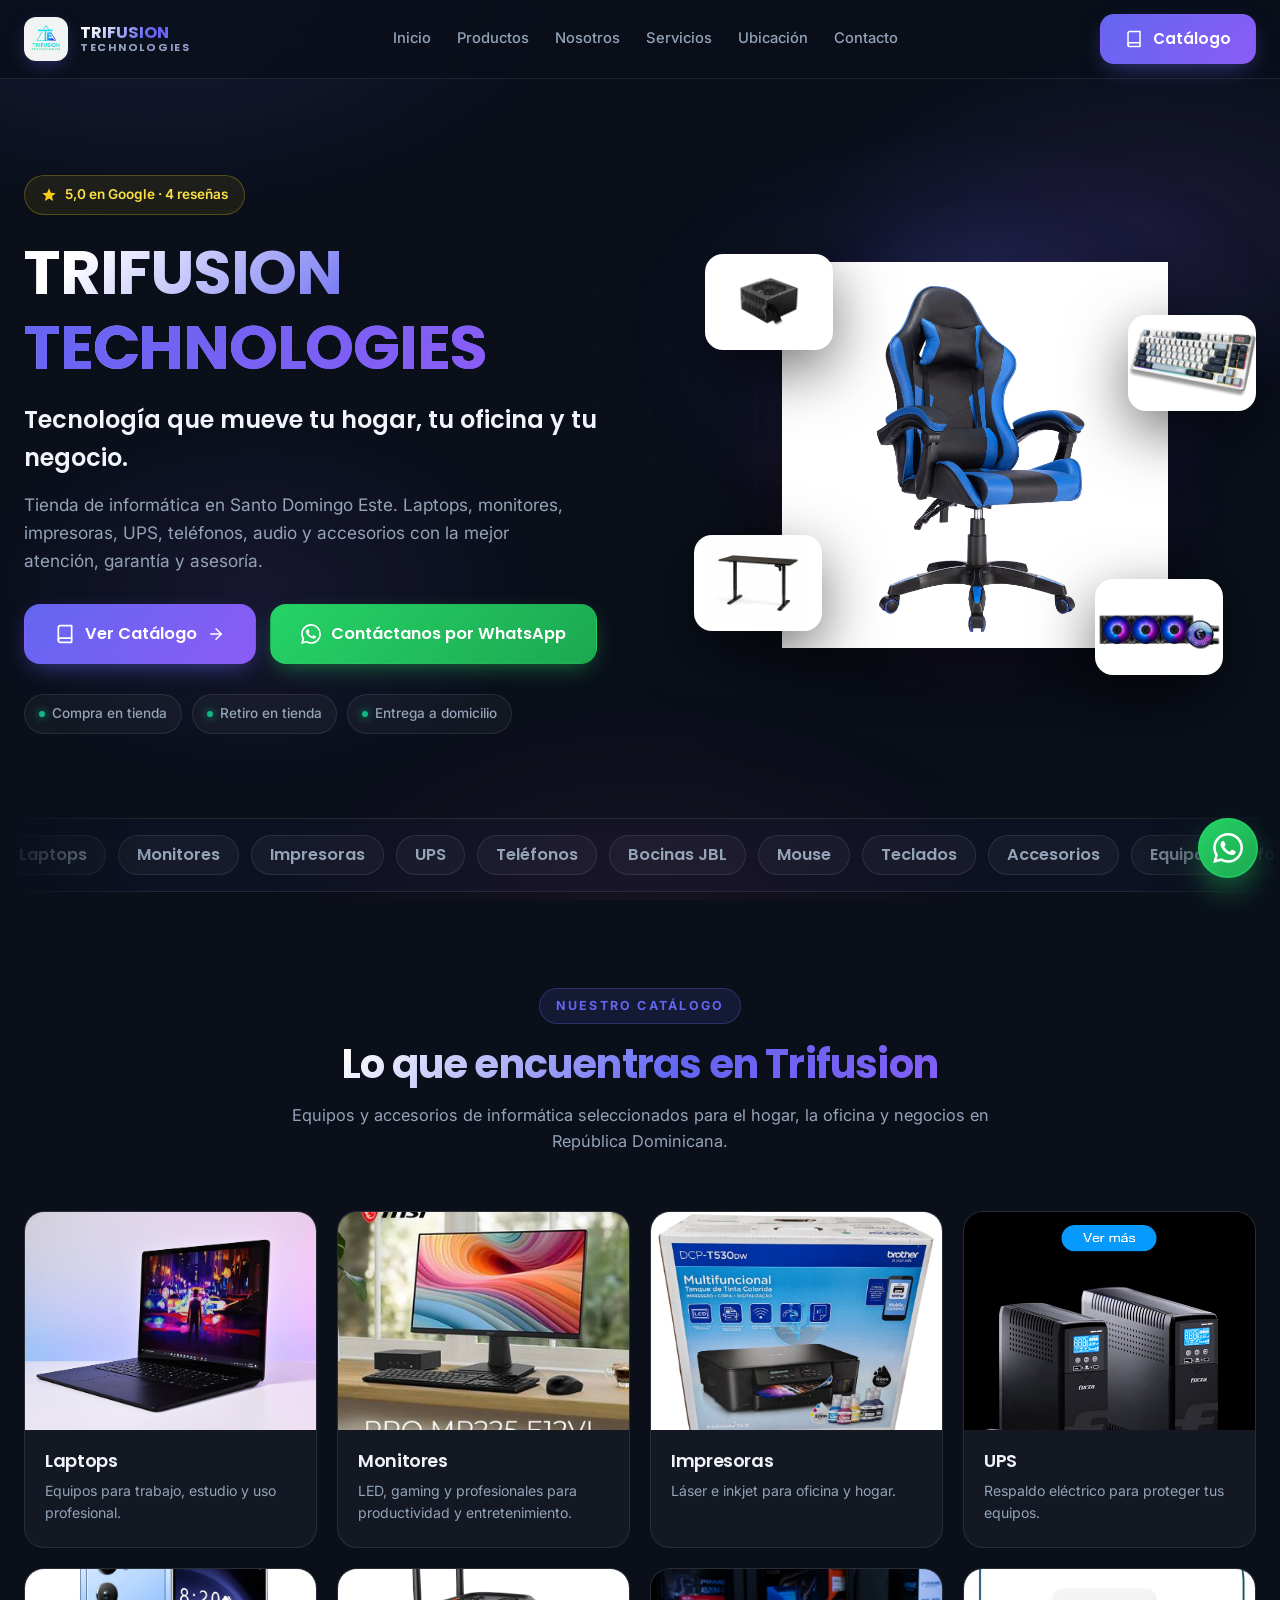
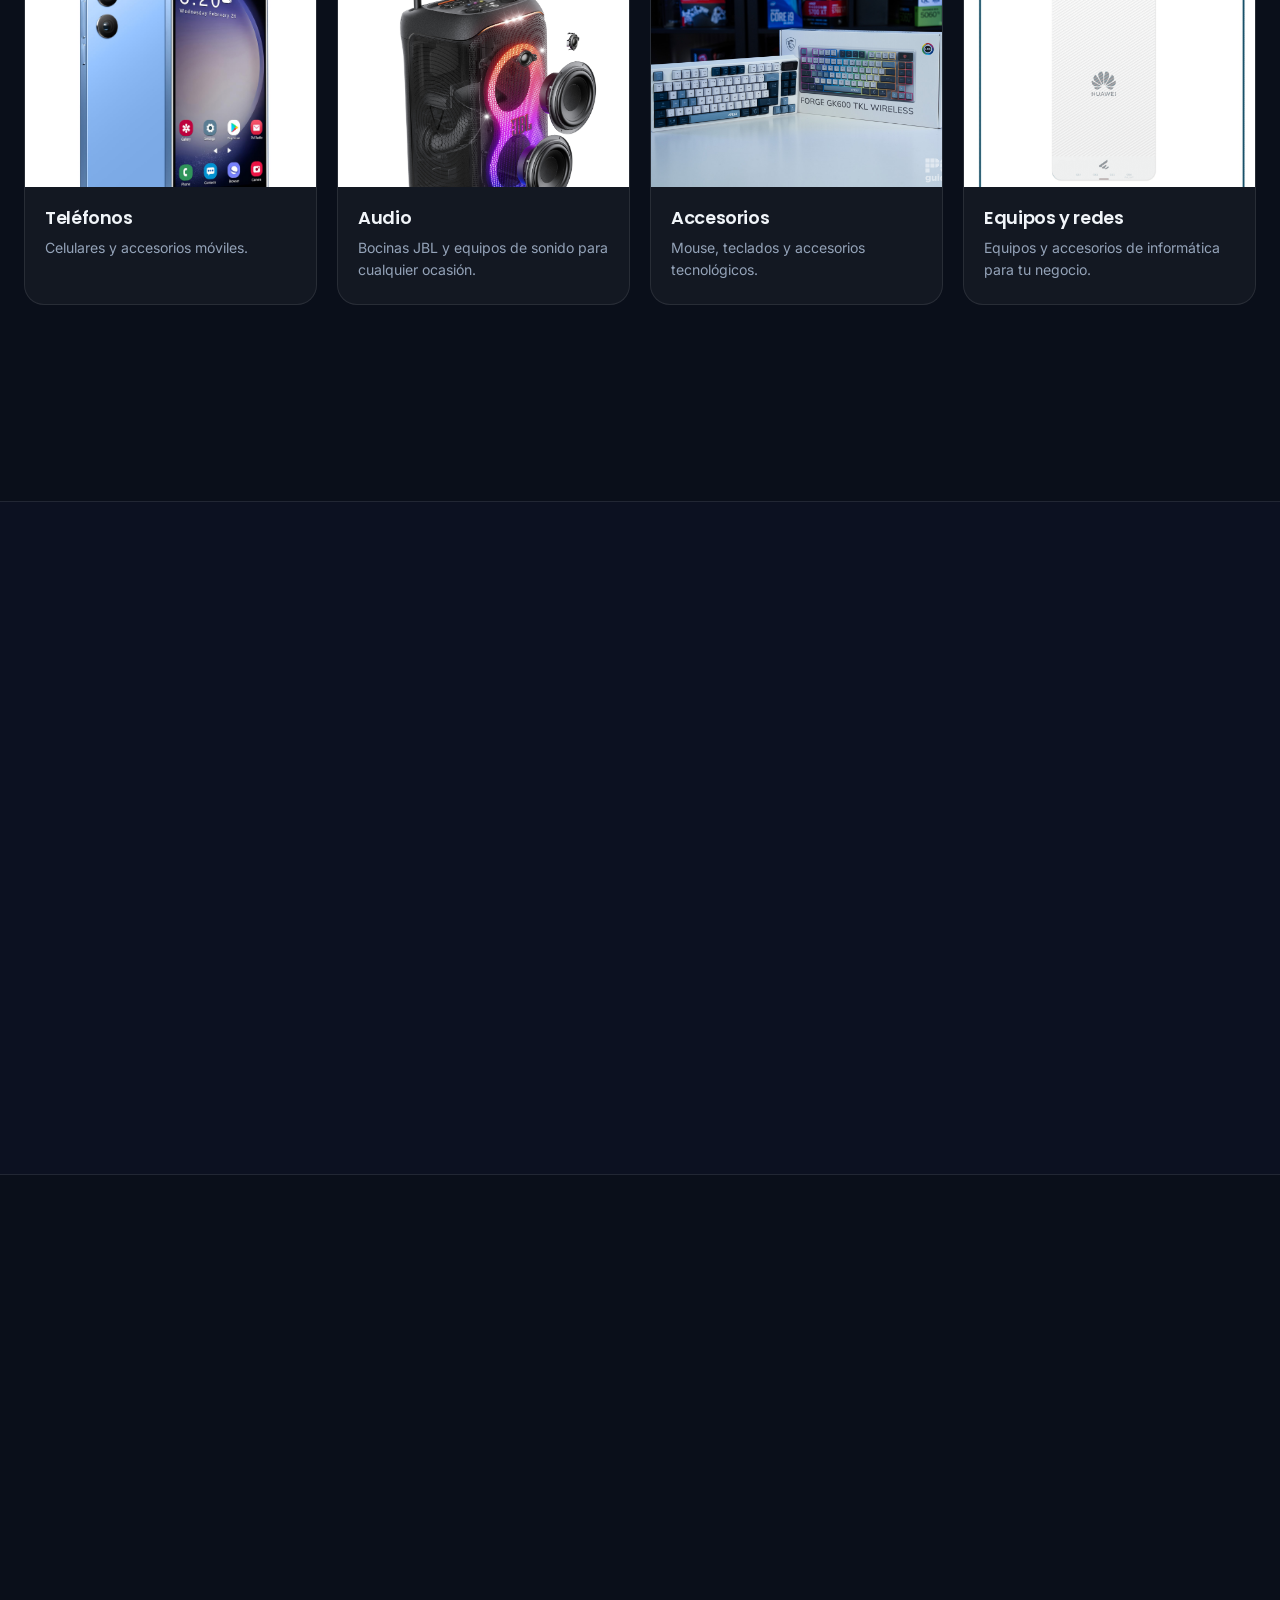
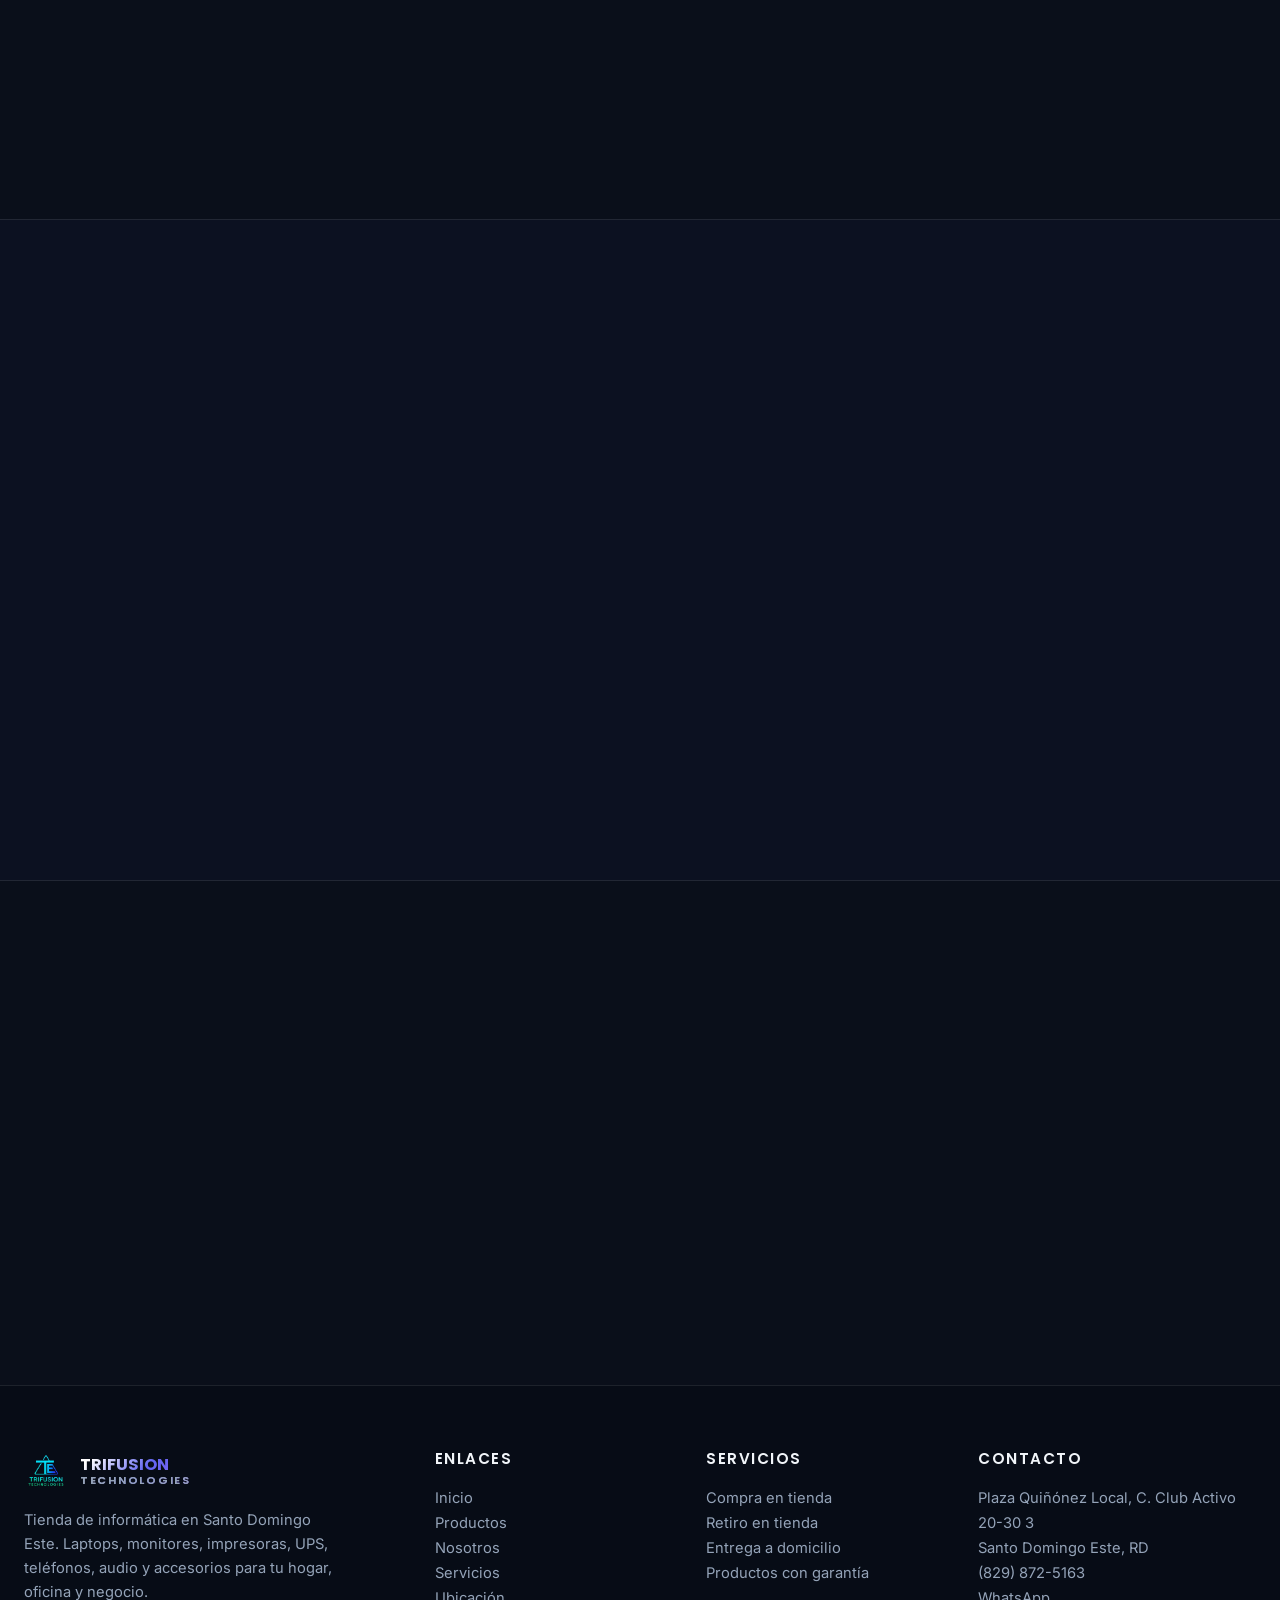
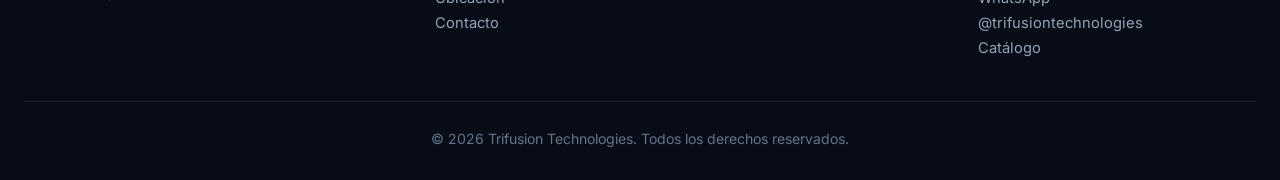
==== index.html @ 476d95b2 "Add files via upload" ====
<!DOCTYPE html>
<html lang="es">
<head>
  <meta charset="UTF-8">
  <meta name="viewport" content="width=device-width, initial-scale=1.0, viewport-fit=cover">
  <title>Trifusion Technologies | Tienda de informática en Santo Domingo Este</title>

  <!-- SEO -->
  <meta name="description" content="Trifusion Technologies, tienda de informática en Santo Domingo Este. Laptops, monitores, impresoras, UPS, teléfonos, bocinas y accesorios. Compra en tienda, retiro y entrega a domicilio. WhatsApp (829) 872-5163.">
  <meta name="keywords" content="Trifusion Technologies, tienda informática Santo Domingo Este, laptops República Dominicana, monitores, impresoras, UPS, teléfonos, bocinas JBL, mouse, teclados, accesorios de computadora, Alma Rosa 2">
  <meta name="robots" content="index, follow, max-image-preview:large">
  <meta name="author" content="Trifusion Technologies">
  <meta name="theme-color" content="#0a0f1a">
  <meta name="geo.region" content="DO">
  <meta name="geo.placename" content="Santo Domingo Este">
  <meta name="geo.position" content="18.4962009;-69.8497819">
  <meta name="ICBM" content="18.4962009, -69.8497819">

  <!-- Google Search Console -->
  <meta name="google-site-verification" content="JSIwEMJGiu_2bP0qtMa9CW_8DLB4p6qsY5ey8561mpw" />

  <!-- URL canónica: si tu dominio final difiere, actualiza la línea -->
  <link rel="canonical" href="https://trifusiontechnologies1936-ctrl.github.io/Trifusion-Technologies/">

  <!-- Open Graph -->
  <meta property="og:type" content="website">
  <meta property="og:locale" content="es_DO">
  <meta property="og:site_name" content="Trifusion Technologies">
  <meta property="og:title" content="Trifusion Technologies | Tienda de informática en Santo Domingo Este">
  <meta property="og:description" content="Laptops, monitores, impresoras, UPS, teléfonos, audio y accesorios con garantía. Compra en tienda, retiro y entrega a domicilio en Santo Domingo Este.">
  <meta property="og:url" content="https://trifusiontechnologies1936-ctrl.github.io/Trifusion-Technologies/">
  <meta property="og:image" content="https://trifusiontechnologies1936-ctrl.github.io/Trifusion-Technologies/images/og/og-image.jpg">
  <meta property="og:image:width" content="1200">
  <meta property="og:image:height" content="630">
  <meta property="og:image:alt" content="Trifusion Technologies - Tienda de informática en Santo Domingo Este">

  <!-- Twitter Cards -->
  <meta name="twitter:card" content="summary_large_image">
  <meta name="twitter:title" content="Trifusion Technologies | Tienda de informática en Santo Domingo Este">
  <meta name="twitter:description" content="Laptops, monitores, impresoras, UPS, teléfonos, audio y accesorios con garantía en Santo Domingo Este.">
  <meta name="twitter:image" content="https://trifusiontechnologies1936-ctrl.github.io/Trifusion-Technologies/images/og/og-image.jpg">

  <!-- Favicons / Iconos -->
  <link rel="icon" type="image/x-icon" href="favicon.ico">
  <link rel="icon" type="image/png" sizes="192x192" href="images/icon-192.png">
  <link rel="apple-touch-icon" href="images/apple-touch-icon.png">
  <link rel="manifest" href="manifest.webmanifest">

  <!-- Fuentes -->
  <link rel="preconnect" href="https://fonts.googleapis.com">
  <link rel="preconnect" href="https://fonts.gstatic.com" crossorigin>
  <link href="https://fonts.googleapis.com/css2?family=Inter:wght@300;400;500;600;700&family=Poppins:wght@600;700;800&display=swap" rel="stylesheet">

  <link rel="stylesheet" href="css/style.css">

  <!-- Schema.org: negocio local -->
  <script type="application/ld+json">
  {
    "@context": "https://schema.org",
    "@type": "ElectronicsStore",
    "name": "Trifusion Technologies",
    "description": "Tienda de informática en Santo Domingo Este: laptops, monitores, impresoras, UPS, teléfonos, audio y accesorios. Compra en tienda, retiro en tienda y entrega a domicilio.",
    "url": "https://trifusiontechnologies1936-ctrl.github.io/Trifusion-Technologies/",
    "image": "https://trifusiontechnologies1936-ctrl.github.io/Trifusion-Technologies/images/logo.png",
    "telephone": "+1-829-872-5163",
    "priceRange": "$ - $$$",
    "address": {
      "@type": "PostalAddress",
      "streetAddress": "Plaza Quiñónez Local, C. Club Activo 20-30 3",
      "addressLocality": "Santo Domingo Este",
      "addressRegion": "Santo Domingo",
      "postalCode": "11506",
      "addressCountry": "DO"
    },
    "geo": {
      "@type": "GeoCoordinates",
      "latitude": 18.4962009,
      "longitude": -69.8497819
    },
    "areaServed": "Santo Domingo Este, República Dominicana",
    "sameAs": [
      "https://www.instagram.com/trifusiontechnologies",
      "https://catalogo-trifusion.netlify.app/"
    ],
    "aggregateRating": {
      "@type": "AggregateRating",
      "ratingValue": "5.0",
      "reviewCount": "4"
    }
  }
  </script>
  <script type="application/ld+json">
  {
    "@context": "https://schema.org",
    "@type": "WebSite",
    "name": "Trifusion Technologies",
    "url": "https://trifusiontechnologies1936-ctrl.github.io/Trifusion-Technologies/",
    "inLanguage": "es-DO"
  }
  </script>
</head>

<body>
  <a class="skip-link" href="#contenido">Saltar al contenido</a>

  <!-- ============ NAVBAR ============ -->
  <header class="nav" id="nav">
    <div class="nav-inner">
      <a class="nav-brand" href="#inicio" aria-label="Trifusion Technologies - Inicio">
        <img src="images/logo.png" alt="Logo Trifusion Technologies" width="48" height="48" class="nav-logo">
        <span class="nav-brand-text">
          <strong>TRIFUSION</strong> <span>TECHNOLOGIES</span>
        </span>
      </a>

      <nav class="nav-links" aria-label="Navegación principal">
        <a href="#inicio">Inicio</a>
        <a href="#productos">Productos</a>
        <a href="#nosotros">Nosotros</a>
        <a href="#servicios">Servicios</a>
        <a href="#ubicacion">Ubicación</a>
        <a href="#contacto">Contacto</a>
      </nav>

      <div class="nav-actions">
        <a class="btn btn-cat" href="https://catalogo-trifusion.netlify.app/" target="_blank" rel="noopener">
          <svg viewBox="0 0 24 24" width="18" height="18" fill="none" stroke="currentColor" stroke-width="2" stroke-linecap="round" stroke-linejoin="round" aria-hidden="true"><path d="M4 19.5A2.5 2.5 0 0 1 6.5 17H20"/><path d="M6.5 2H20v20H6.5A2.5 2.5 0 0 1 4 19.5v-15A2.5 2.5 0 0 1 6.5 2z"/></svg>
          Catálogo
        </a>
        <button class="nav-toggle" id="navToggle" aria-label="Abrir menú" aria-expanded="false" aria-controls="navPanel">
          <span></span><span></span><span></span>
        </button>
      </div>
    </div>

    <div class="nav-panel" id="navPanel" hidden>
      <nav aria-label="Navegación móvil">
        <a href="#inicio">Inicio</a>
        <a href="#productos">Productos</a>
        <a href="#nosotros">Nosotros</a>
        <a href="#servicios">Servicios</a>
        <a href="#ubicacion">Ubicación</a>
        <a href="#contacto">Contacto</a>
      </nav>
      <a class="btn btn-cat btn-block" href="https://catalogo-trifusion.netlify.app/" target="_blank" rel="noopener">
        <svg viewBox="0 0 24 24" width="18" height="18" fill="none" stroke="currentColor" stroke-width="2" stroke-linecap="round" stroke-linejoin="round" aria-hidden="true"><path d="M4 19.5A2.5 2.5 0 0 1 6.5 17H20"/><path d="M6.5 2H20v20H6.5A2.5 2.5 0 0 1 4 19.5v-15A2.5 2.5 0 0 1 6.5 2z"/></svg>
        Ver Catálogo
      </a>
      <a class="btn btn-wa btn-block" href="https://wa.me/18298725163" target="_blank" rel="noopener">
        <svg viewBox="0 0 24 24" width="18" height="18" fill="currentColor" aria-hidden="true"><path d="M17.472 14.382c-.297-.149-1.758-.867-2.03-.967-.273-.099-.471-.148-.67.15-.197.297-.767.966-.94 1.164-.173.199-.347.223-.644.075-.297-.15-1.255-.463-2.39-1.475-.883-.788-1.48-1.761-1.653-2.059-.173-.297-.018-.458.13-.606.134-.133.298-.347.446-.52.149-.174.198-.298.298-.497.099-.198.05-.371-.025-.52-.075-.149-.669-1.612-.916-2.207-.242-.579-.487-.5-.669-.51-.173-.008-.371-.01-.57-.01-.198 0-.52.074-.792.372-.272.297-1.04 1.016-1.04 2.479 0 1.462 1.065 2.875 1.213 3.074.149.198 2.096 3.2 5.077 4.487.709.306 1.262.489 1.694.625.712.227 1.36.195 1.871.118.571-.085 1.758-.719 2.006-1.413.248-.694.248-1.289.173-1.413-.074-.124-.272-.198-.57-.347m-5.421 7.403h-.004a9.87 9.87 0 0 1-5.031-1.378l-.361-.214-3.741.982.998-3.648-.235-.374a9.86 9.86 0 0 1-1.51-5.26c.001-5.45 4.436-9.884 9.888-9.884 2.64 0 5.122 1.03 6.988 2.898a9.825 9.825 0 0 1 2.893 6.994c-.003 5.45-4.437 9.884-9.885 9.884m8.413-18.297A11.815 11.815 0 0 0 12.05 0C5.495 0 .16 5.335.157 11.892c0 2.096.547 4.142 1.588 5.945L.057 24l6.305-1.654a11.882 11.882 0 0 0 5.683 1.448h.005c6.554 0 11.89-5.335 11.893-11.893a11.821 11.821 0 0 0-3.48-8.413z"/></svg>
        WhatsApp
      </a>
    </div>
  </header>

  <main id="contenido">

    <!-- ============ HERO ============ -->
    <section class="hero" id="inicio">
      <div class="hero-bg" aria-hidden="true"></div>
      <div class="hero-inner">
        <div class="hero-copy" data-reveal>
          <div class="hero-rating">
            <svg viewBox="0 0 24 24" width="16" height="16" fill="currentColor" aria-hidden="true"><path d="M12 17.27 18.18 21l-1.64-7.03L22 9.24l-7.19-.61L12 2 9.19 8.63 2 9.24l5.46 4.73L5.82 21z"/></svg>
            <span>5,0 en Google · 4 reseñas</span>
          </div>
          <h1>TRIFUSION <span>TECHNOLOGIES</span></h1>
          <p class="hero-tag">Tecnología que mueve tu hogar, tu oficina y tu negocio.</p>
          <p class="hero-desc">Tienda de informática en Santo Domingo Este. Laptops, monitores, impresoras, UPS, teléfonos, audio y accesorios con la mejor atención, garantía y asesoría.</p>

          <div class="hero-cta">
            <a class="btn btn-cat btn-lg" href="https://catalogo-trifusion.netlify.app/" target="_blank" rel="noopener">
              <svg viewBox="0 0 24 24" width="20" height="20" fill="none" stroke="currentColor" stroke-width="2" stroke-linecap="round" stroke-linejoin="round" aria-hidden="true"><path d="M4 19.5A2.5 2.5 0 0 1 6.5 17H20"/><path d="M6.5 2H20v20H6.5A2.5 2.5 0 0 1 4 19.5v-15A2.5 2.5 0 0 1 6.5 2z"/></svg>
              Ver Catálogo
              <svg viewBox="0 0 24 24" width="18" height="18" fill="none" stroke="currentColor" stroke-width="2" stroke-linecap="round" stroke-linejoin="round" aria-hidden="true"><path d="M5 12h14"/><path d="m12 5 7 7-7 7"/></svg>
            </a>
            <a class="btn btn-wa btn-lg" href="https://wa.me/18298725163?text=Hola%20Trifusion%20Technologies%2C%20quiero%20informaci%C3%B3n%20sobre%20un%20producto." target="_blank" rel="noopener">
              <svg viewBox="0 0 24 24" width="20" height="20" fill="currentColor" aria-hidden="true"><path d="M17.472 14.382c-.297-.149-1.758-.867-2.03-.967-.273-.099-.471-.148-.67.15-.197.297-.767.966-.94 1.164-.173.199-.347.223-.644.075-.297-.15-1.255-.463-2.39-1.475-.883-.788-1.48-1.761-1.653-2.059-.173-.297-.018-.458.13-.606.134-.133.298-.347.446-.52.149-.174.198-.298.298-.497.099-.198.05-.371-.025-.52-.075-.149-.669-1.612-.916-2.207-.242-.579-.487-.5-.669-.51-.173-.008-.371-.01-.57-.01-.198 0-.52.074-.792.372-.272.297-1.04 1.016-1.04 2.479 0 1.462 1.065 2.875 1.213 3.074.149.198 2.096 3.2 5.077 4.487.709.306 1.262.489 1.694.625.712.227 1.36.195 1.871.118.571-.085 1.758-.719 2.006-1.413.248-.694.248-1.289.173-1.413-.074-.124-.272-.198-.57-.347m-5.421 7.403h-.004a9.87 9.87 0 0 1-5.031-1.378l-.361-.214-3.741.982.998-3.648-.235-.374a9.86 9.86 0 0 1-1.51-5.26c.001-5.45 4.436-9.884 9.888-9.884 2.64 0 5.122 1.03 6.988 2.898a9.825 9.825 0 0 1 2.893 6.994c-.003 5.45-4.437 9.884-9.885 9.884m8.413-18.297A11.815 11.815 0 0 0 12.05 0C5.495 0 .16 5.335.157 11.892c0 2.096.547 4.142 1.588 5.945L.057 24l6.305-1.654a11.882 11.882 0 0 0 5.683 1.448h.005c6.554 0 11.89-5.335 11.893-11.893a11.821 11.821 0 0 0-3.48-8.413z"/></svg>
              Contáctanos por WhatsApp
            </a>
          </div>

          <ul class="hero-trust">
            <li>Compra en tienda</li>
            <li>Retiro en tienda</li>
            <li>Entrega a domicilio</li>
          </ul>
        </div>

        <div class="hero-visual" data-reveal data-delay="150" aria-hidden="true">
          <div class="hv-main">
            <div class="hv-disc"></div>
            <img src="images/products/cut-01.webp" alt="Producto destacado de Trifusion Technologies" fetchpriority="high" width="1500" height="1500">
          </div>
          <img class="hv-float hv-f1" src="images/products/cut-03.png" alt="" loading="lazy" width="512" height="512">
          <img class="hv-float hv-f2" src="images/products/cut-04.png" alt="" loading="lazy" width="512" height="512">
          <img class="hv-float hv-f3" src="images/products/cut-06.png" alt="" loading="lazy" width="512" height="512">
          <img class="hv-float hv-f4" src="images/products/cut-07.png" alt="" loading="lazy" width="512" height="512">
        </div>
      </div>
    </section>

    <!-- ============ MARQUEE ============ -->
    <div class="marquee" aria-hidden="true">
      <div class="marquee-track">
        <span>Laptops</span><span>Monitores</span><span>Impresoras</span><span>UPS</span><span>Teléfonos</span><span>Bocinas JBL</span><span>Mouse</span><span>Teclados</span><span>Accesorios</span><span>Equipos de informática</span>
        <span>Laptops</span><span>Monitores</span><span>Impresoras</span><span>UPS</span><span>Teléfonos</span><span>Bocinas JBL</span><span>Mouse</span><span>Teclados</span><span>Accesorios</span><span>Equipos de informática</span>
      </div>
    </div>

    <!-- ============ PRODUCTOS / CATEGORÍAS ============ -->
    <section class="section" id="productos">
      <div class="section-head" data-reveal>
        <p class="eyebrow">Nuestro catálogo</p>
        <h2>Lo que encuentras en Trifusion</h2>
        <p>Equipos y accesorios de informática seleccionados para el hogar, la oficina y negocios en República Dominicana.</p>
      </div>

      <div class="cat-grid">
        <article class="cat-card" data-reveal>
          <div class="cat-img"><img src="images/products/laptop.jpg" alt="Laptop disponible en Trifusion Technologies" loading="lazy"></div>
          <div class="cat-body">
            <h3>Laptops</h3>
            <p>Equipos para trabajo, estudio y uso profesional.</p>
          </div>
        </article>

        <article class="cat-card" data-reveal data-delay="60">
          <div class="cat-img"><img src="images/products/tech-01.jpg" alt="Monitor disponible en Trifusion Technologies" loading="lazy"></div>
          <div class="cat-body">
            <h3>Monitores</h3>
            <p>LED, gaming y profesionales para productividad y entretenimiento.</p>
          </div>
        </article>

        <article class="cat-card" data-reveal data-delay="120">
          <div class="cat-img"><img src="images/products/printer-02.jpg" alt="Impresora multifuncional disponible en Trifusion Technologies" loading="lazy"></div>
          <div class="cat-body">
            <h3>Impresoras</h3>
            <p>Láser e inkjet para oficina y hogar.</p>
          </div>
        </article>

        <article class="cat-card" data-reveal data-delay="180">
          <div class="cat-img"><img src="images/products/ups.jpg" alt="UPS o regulador de voltaje disponible en Trifusion Technologies" loading="lazy"></div>
          <div class="cat-body">
            <h3>UPS</h3>
            <p>Respaldo eléctrico para proteger tus equipos.</p>
          </div>
        </article>

        <article class="cat-card" data-reveal>
          <div class="cat-img"><img src="images/products/telefono.jpg" alt="Teléfono móvil disponible en Trifusion Technologies" loading="lazy"></div>
          <div class="cat-body">
            <h3>Teléfonos</h3>
            <p>Celulares y accesorios móviles.</p>
          </div>
        </article>

        <article class="cat-card" data-reveal data-delay="60">
          <div class="cat-img"><img src="images/products/audio.jpg" alt="Bocina o equipo de audio disponible en Trifusion Technologies" loading="lazy"></div>
          <div class="cat-body">
            <h3>Audio</h3>
            <p>Bocinas JBL y equipos de sonido para cualquier ocasión.</p>
          </div>
        </article>

        <article class="cat-card" data-reveal data-delay="120">
          <div class="cat-img"><img src="images/products/keyboard-01.jpg" alt="Teclado mecánico disponible en Trifusion Technologies" loading="lazy"></div>
          <div class="cat-body">
            <h3>Accesorios</h3>
            <p>Mouse, teclados y accesorios tecnológicos.</p>
          </div>
        </article>

        <article class="cat-card" data-reveal data-delay="180">
          <div class="cat-img"><img src="images/products/network-01.png" alt="Equipo de red disponible en Trifusion Technologies" loading="lazy"></div>
          <div class="cat-body">
            <h3>Equipos y redes</h3>
            <p>Equipos y accesorios de informática para tu negocio.</p>
          </div>
        </article>
      </div>

      <div class="section-cta" data-reveal>
        <a class="btn btn-cat btn-lg" href="https://catalogo-trifusion.netlify.app/" target="_blank" rel="noopener">
          Explorar el catálogo completo
          <svg viewBox="0 0 24 24" width="18" height="18" fill="none" stroke="currentColor" stroke-width="2" stroke-linecap="round" stroke-linejoin="round" aria-hidden="true"><path d="M5 12h14"/><path d="m12 5 7 7-7 7"/></svg>
        </a>
      </div>
    </section>

    <!-- ============ SHOWROOM ============ -->
    <section class="section section-alt" id="showroom" aria-labelledby="showroom-title">
      <div class="section-head" data-reveal>
        <p class="eyebrow">Showroom digital</p>
        <h2 id="showroom-title">Así se ve lo que tenemos para ti</h2>
        <p>Una muestra visual de los productos y novedades que encuentras en nuestra tienda física.</p>
      </div>

      <div class="carousel-wrap" data-reveal>
        <div class="carousel" id="carousel" tabindex="0" aria-label="Carrusel de productos en Trifusion Technologies">
          <figure class="car-card">
            <div class="car-img"><img src="images/products/tech-01.jpg" alt="Producto nuevo disponible en tienda" loading="lazy"></div>
            <figcaption>Nuevo ingreso</figcaption>
          </figure>
          <figure class="car-card">
            <div class="car-img"><img src="images/products/printer-01.jpg" alt="Impresora matricial disponible en tienda" loading="lazy"></div>
            <figcaption>Impresoras</figcaption>
          </figure>
          <figure class="car-card">
            <div class="car-img"><img src="images/products/tech-02.jpg" alt="Producto nuevo disponible en tienda" loading="lazy"></div>
            <figcaption>Nuevo ingreso</figcaption>
          </figure>
          <figure class="car-card">
            <div class="car-img"><img src="images/products/keyboard-02.webp" alt="Teclado disponible en tienda" loading="lazy"></div>
            <figcaption>Teclados</figcaption>
          </figure>
          <figure class="car-card">
            <div class="car-img"><img src="images/products/tech-06.webp" alt="Producto nuevo disponible en tienda" loading="lazy"></div>
            <figcaption>Nuevo ingreso</figcaption>
          </figure>
          <figure class="car-card">
            <div class="car-img"><img src="images/products/cut-04.png" alt="Producto disponible en tienda" loading="lazy"></div>
            <figcaption>En tienda</figcaption>
          </figure>
          <figure class="car-card">
            <div class="car-img"><img src="images/products/printer-03.webp" alt="Impresora multifuncional disponible en tienda" loading="lazy"></div>
            <figcaption>Impresoras</figcaption>
          </figure>
          <figure class="car-card">
            <div class="car-img"><img src="images/products/cut-08.png" alt="Producto disponible en tienda" loading="lazy"></div>
            <figcaption>En tienda</figcaption>
          </figure>
          <figure class="car-card">
            <div class="car-img"><img src="images/products/ups.jpg" alt="UPS disponible en tienda" loading="lazy"></div>
            <figcaption>Protección eléctrica</figcaption>
          </figure>
          <figure class="car-card">
            <div class="car-img"><img src="images/products/laptop.jpg" alt="Laptop disponible en tienda" loading="lazy"></div>
            <figcaption>Laptops</figcaption>
          </figure>
          <figure class="car-card">
            <div class="car-img"><img src="images/products/ig-05.jpg" alt="Fotografía de producto en la tienda Trifusion Technologies" loading="lazy"></div>
            <figcaption>En nuestra tienda</figcaption>
          </figure>
          <figure class="car-card">
            <div class="car-img"><img src="images/products/ig-01.jpg" alt="Fotografía de producto en la tienda Trifusion Technologies" loading="lazy"></div>
            <figcaption>En nuestra tienda</figcaption>
          </figure>
        </div>
        <button class="car-btn car-prev" id="carPrev" aria-label="Anterior">
          <svg viewBox="0 0 24 24" width="20" height="20" fill="none" stroke="currentColor" stroke-width="2.5" stroke-linecap="round" stroke-linejoin="round" aria-hidden="true"><path d="m15 18-6-6 6-6"/></svg>
        </button>
        <button class="car-btn car-next" id="carNext" aria-label="Siguiente">
          <svg viewBox="0 0 24 24" width="20" height="20" fill="none" stroke="currentColor" stroke-width="2.5" stroke-linecap="round" stroke-linejoin="round" aria-hidden="true"><path d="m9 18 6-6-6-6"/></svg>
        </button>
      </div>
    </section>

    <!-- ============ SERVICIOS ============ -->
    <section class="section" id="servicios">
      <div class="section-head" data-reveal>
        <p class="eyebrow">Cómo comprar</p>
        <h2>Servicios pensados para ti</h2>
        <p>Compra de la forma que más te convenga y recibe asesoría en cada paso.</p>
      </div>

      <div class="svc-grid">
        <article class="svc-card" data-reveal>
          <div class="svc-icon">
            <svg viewBox="0 0 24 24" width="30" height="30" fill="none" stroke="currentColor" stroke-width="1.8" stroke-linecap="round" stroke-linejoin="round" aria-hidden="true"><path d="M3 9 12 3l9 6v12a1 1 0 0 1-1 1H4a1 1 0 0 1-1-1z"/><path d="M9 22V12h6v10"/></svg>
          </div>
          <h3>Compra en tienda</h3>
          <p>Visítanos en nuestra tienda física, mira los equipos de cerca y compra con asesoría directa.</p>
          <a href="#ubicacion">Ver cómo llegar</a>
        </article>

        <article class="svc-card" data-reveal data-delay="80">
          <div class="svc-icon">
            <svg viewBox="0 0 24 24" width="30" height="30" fill="none" stroke="currentColor" stroke-width="1.8" stroke-linecap="round" stroke-linejoin="round" aria-hidden="true"><path d="M21 8a2 2 0 0 0-1-1.73l-7-4a2 2 0 0 0-2 0l-7 4A2 2 0 0 0 3 8v8a2 2 0 0 0 1 1.73l7 4a2 2 0 0 0 2 0l7-4A2 2 0 0 0 21 16z"/><path d="m3.3 7 8.7 5 8.7-5"/><path d="M12 22V12"/></svg>
          </div>
          <h3>Retiro en tienda</h3>
          <p>Compra por WhatsApp o en línea y retira tu producto directamente en nuestra tienda.</p>
          <a href="https://wa.me/18298725163?text=Hola%20Trifusion%20Technologies%2C%20quiero%20comprar%20con%20retiro%20en%20tienda." target="_blank" rel="noopener">Coordinar por WhatsApp</a>
        </article>

        <article class="svc-card" data-reveal data-delay="160">
          <div class="svc-icon">
            <svg viewBox="0 0 24 24" width="30" height="30" fill="none" stroke="currentColor" stroke-width="1.8" stroke-linecap="round" stroke-linejoin="round" aria-hidden="true"><path d="M5 18H3a2 2 0 0 1-2-2V8a2 2 0 0 1 2-2h11a2 2 0 0 1 2 2v8"/><circle cx="9" cy="18" r="2"/><circle cx="17" cy="18" r="2"/><path d="M18 12h3l2 3v3h-4"/></svg>
          </div>
          <h3>Entrega a domicilio</h3>
          <p>Realizamos entregas para que recibas tus equipos cómodamente donde lo necesites.</p>
          <a href="https://wa.me/18298725163?text=Hola%20Trifusion%20Technologies%2C%20quiero%20informaci%C3%B3n%20sobre%20entrega%20a%20domicilio." target="_blank" rel="noopener">Consultar por WhatsApp</a>
        </article>
      </div>
    </section>

    <!-- ============ NOSOTROS ============ -->
    <section class="section section-alt" id="nosotros">
      <div class="about-grid">
        <div class="about-copy" data-reveal>
          <p class="eyebrow">Sobre nosotros</p>
          <h2>Tecnología para tu día a día</h2>
          <p>Trifusion Technologies es una tienda de informática en <strong>Santo Domingo Este</strong> dedicada a ofrecerte equipos de calidad: laptops, monitores, impresoras, UPS, teléfonos, audio y accesorios para el hogar, la oficina y los negocios.</p>
          <p>Creemos en la compra fácil y la atención cercana: te asesoramos antes de la compra, te acompañamos después, y trabajamos con <strong>garantía</strong> y soporte en cada producto.</p>
          <ul class="about-list">
            <li>
              <svg viewBox="0 0 24 24" width="18" height="18" fill="none" stroke="currentColor" stroke-width="2.5" stroke-linecap="round" stroke-linejoin="round" aria-hidden="true"><path d="M20 6 9 17l-5-5"/></svg>
              Tienda física en Santo Domingo Este
            </li>
            <li>
              <svg viewBox="0 0 24 24" width="18" height="18" fill="none" stroke="currentColor" stroke-width="2.5" stroke-linecap="round" stroke-linejoin="round" aria-hidden="true"><path d="M20 6 9 17l-5-5"/></svg>
              Productos con garantía y soporte
            </li>
            <li>
              <svg viewBox="0 0 24 24" width="18" height="18" fill="none" stroke="currentColor" stroke-width="2.5" stroke-linecap="round" stroke-linejoin="round" aria-hidden="true"><path d="M20 6 9 17l-5-5"/></svg>
              Asesoría personalizada por WhatsApp
            </li>
          </ul>
          <div class="about-rating">
            <svg viewBox="0 0 24 24" width="20" height="20" fill="currentColor" aria-hidden="true"><path d="M12 17.27 18.18 21l-1.64-7.03L22 9.24l-7.19-.61L12 2 9.19 8.63 2 9.24l5.46 4.73L5.82 21z"/></svg>
            <span><strong>5,0</strong> en Google · 4 reseñas de clientes</span>
          </div>
        </div>
        <div class="about-media" data-reveal data-delay="120">
          <div class="about-photo">
            <img src="images/store/interior.jpeg" alt="Interior de la tienda Trifusion Technologies en Santo Domingo Este" loading="lazy">
          </div>
          <div class="about-card">
            <p>Novedades todas las semanas</p>
            <a href="https://www.instagram.com/trifusiontechnologies" target="_blank" rel="noopener">Síguenos en Instagram</a>
          </div>
        </div>
      </div>
    </section>

    <!-- ============ UBICACIÓN ============ -->
    <section class="section" id="ubicacion">
      <div class="section-head" data-reveal>
        <p class="eyebrow">Visítanos</p>
        <h2>Encuentra nuestra tienda</h2>
        <p>Estamos en Santo Domingo Este, en la Plaza Quiñónez.</p>
      </div>

      <div class="loc-grid">
        <div class="loc-info" data-reveal>
          <h3>Trifusion Technologies</h3>
          <ul class="loc-list">
            <li>
              <svg viewBox="0 0 24 24" width="20" height="20" fill="none" stroke="currentColor" stroke-width="2" stroke-linecap="round" stroke-linejoin="round" aria-hidden="true"><path d="M20 10c0 6-8 12-8 12s-8-6-8-12a8 8 0 0 1 16 0z"/><circle cx="12" cy="10" r="3"/></svg>
              <span>Plaza Quiñónez Local, C. Club Activo 20-30 3<br>Santo Domingo Este 11506, República Dominicana</span>
            </li>
            <li>
              <svg viewBox="0 0 24 24" width="20" height="20" fill="none" stroke="currentColor" stroke-width="2" stroke-linecap="round" stroke-linejoin="round" aria-hidden="true"><path d="M12 2 2 7l10 5 10-5-10-5z"/><path d="m2 17 10 5 10-5"/><path d="m2 12 10 5 10-5"/></svg>
              <span>Referencia: F5W2+F3 Santo Domingo Este (Plus Code)</span>
            </li>
            <li>
              <svg viewBox="0 0 24 24" width="20" height="20" fill="none" stroke="currentColor" stroke-width="2" stroke-linecap="round" stroke-linejoin="round" aria-hidden="true"><path d="M22 16.92v3a2 2 0 0 1-2.18 2 19.79 19.79 0 0 1-8.63-3.07 19.5 19.5 0 0 1-6-6 19.79 19.79 0 0 1-3.07-8.67A2 2 0 0 1 4.11 2h3a2 2 0 0 1 2 1.72c.127.96.361 1.903.7 2.81a2 2 0 0 1-.45 2.11L8.09 9.91a16 16 0 0 0 6 6l1.27-1.27a2 2 0 0 1 2.11-.45c.907.339 1.85.573 2.81.7A2 2 0 0 1 22 16.92z"/></svg>
              <span>(829) 872-5163</span>
            </li>
          </ul>
          <div class="loc-actions">
            <a class="btn btn-cat" href="https://www.google.com/maps/dir//18.4962009,-69.8497819" target="_blank" rel="noopener">
              <svg viewBox="0 0 24 24" width="18" height="18" fill="none" stroke="currentColor" stroke-width="2" stroke-linecap="round" stroke-linejoin="round" aria-hidden="true"><path d="m9 11 3 3L22 4"/><path d="M21 12v7a2 2 0 0 1-2 2H5a2 2 0 0 1-2-2V5a2 2 0 0 1 2-2h11"/></svg>
              Cómo llegar
            </a>
            <a class="btn btn-ghost" href="https://www.google.com/maps/place/Trifusion+Technologies/@18.4962009,-69.8497819,915m/data=!4m6!3m5!1s0x8eaf87930b15dbc9:0xbd5f4d6b33cc5f34!8m2!3d18.4962009!4d-69.8497819!16s%2Fg%2F11zcj4kj6m" target="_blank" rel="noopener">Ver en Google Maps</a>
          </div>
          <div class="loc-photos">
            <img src="images/store/exterior.jpg" alt="Exterior de la tienda Trifusion Technologies en la Plaza Quiñónez" loading="lazy">
            <img src="images/store/interior.jpeg" alt="Interior de la tienda Trifusion Technologies" loading="lazy">
          </div>
        </div>

        <div class="loc-map" data-reveal data-delay="120">
          <iframe
            src="https://www.google.com/maps?q=18.4962009,-69.8497819&z=16&output=embed"
            title="Mapa de ubicación de Trifusion Technologies en Santo Domingo Este"
            loading="lazy"
            referrerpolicy="no-referrer-when-downgrade"
            allowfullscreen></iframe>
        </div>
      </div>
    </section>

    <!-- ============ CONTACTO ============ -->
    <section class="section section-alt" id="contacto">
      <div class="section-head" data-reveal>
        <p class="eyebrow">Hablemos</p>
        <h2>Contacto</h2>
        <p>Escríbenos, llámanos o visítanos: te respondemos rápido.</p>
      </div>

      <div class="contact-grid">
        <a class="contact-card" href="https://wa.me/18298725163" target="_blank" rel="noopener" data-reveal>
          <div class="contact-icon c-wa">
            <svg viewBox="0 0 24 24" width="26" height="26" fill="currentColor" aria-hidden="true"><path d="M17.472 14.382c-.297-.149-1.758-.867-2.03-.967-.273-.099-.471-.148-.67.15-.197.297-.767.966-.94 1.164-.173.199-.347.223-.644.075-.297-.15-1.255-.463-2.39-1.475-.883-.788-1.48-1.761-1.653-2.059-.173-.297-.018-.458.13-.606.134-.133.298-.347.446-.52.149-.174.198-.298.298-.497.099-.198.05-.371-.025-.52-.075-.149-.669-1.612-.916-2.207-.242-.579-.487-.5-.669-.51-.173-.008-.371-.01-.57-.01-.198 0-.52.074-.792.372-.272.297-1.04 1.016-1.04 2.479 0 1.462 1.065 2.875 1.213 3.074.149.198 2.096 3.2 5.077 4.487.709.306 1.262.489 1.694.625.712.227 1.36.195 1.871.118.571-.085 1.758-.719 2.006-1.413.248-.694.248-1.289.173-1.413-.074-.124-.272-.198-.57-.347m-5.421 7.403h-.004a9.87 9.87 0 0 1-5.031-1.378l-.361-.214-3.741.982.998-3.648-.235-.374a9.86 9.86 0 0 1-1.51-5.26c.001-5.45 4.436-9.884 9.888-9.884 2.64 0 5.122 1.03 6.988 2.898a9.825 9.825 0 0 1 2.893 6.994c-.003 5.45-4.437 9.884-9.885 9.884m8.413-18.297A11.815 11.815 0 0 0 12.05 0C5.495 0 .16 5.335.157 11.892c0 2.096.547 4.142 1.588 5.945L.057 24l6.305-1.654a11.882 11.882 0 0 0 5.683 1.448h.005c6.554 0 11.89-5.335 11.893-11.893a11.821 11.821 0 0 0-3.48-8.413z"/></svg>
          </div>
          <h3>WhatsApp</h3>
          <p>(829) 872-5163<br>Atención de lunes a sábado</p>
          <span class="contact-btn">Escribir por WhatsApp</span>
        </a>

        <a class="contact-card" href="tel:+18298725163" data-reveal data-delay="60">
          <div class="contact-icon c-ph">
            <svg viewBox="0 0 24 24" width="26" height="26" fill="none" stroke="currentColor" stroke-width="2" stroke-linecap="round" stroke-linejoin="round" aria-hidden="true"><path d="M22 16.92v3a2 2 0 0 1-2.18 2 19.79 19.79 0 0 1-8.63-3.07 19.5 19.5 0 0 1-6-6 19.79 19.79 0 0 1-3.07-8.67A2 2 0 0 1 4.11 2h3a2 2 0 0 1 2 1.72c.127.96.361 1.903.7 2.81a2 2 0 0 1-.45 2.11L8.09 9.91a16 16 0 0 0 6 6l1.27-1.27a2 2 0 0 1 2.11-.45c.907.339 1.85.573 2.81.7A2 2 0 0 1 22 16.92z"/></svg>
          </div>
          <h3>Teléfono</h3>
          <p>(829) 872-5163<br>Línea directa de la tienda</p>
          <span class="contact-btn">Llamar ahora</span>
        </a>

        <a class="contact-card" href="https://www.instagram.com/trifusiontechnologies" target="_blank" rel="noopener" data-reveal data-delay="120">
          <div class="contact-icon c-ig">
            <svg viewBox="0 0 24 24" width="26" height="26" fill="none" stroke="currentColor" stroke-width="2" stroke-linecap="round" stroke-linejoin="round" aria-hidden="true"><rect width="20" height="20" x="2" y="2" rx="5" ry="5"/><path d="M16 11.37A4 4 0 1 1 12.63 8 4 4 0 0 1 16 11.37z"/><line x1="17.5" x2="17.51" y1="6.5" y2="6.5"/></svg>
          </div>
          <h3>Instagram</h3>
          <p>@trifusiontechnologies<br>Novedades y ofertas de la tienda</p>
          <span class="contact-btn">Seguir en Instagram</span>
        </a>

        <a class="contact-card" href="https://catalogo-trifusion.netlify.app/" target="_blank" rel="noopener" data-reveal data-delay="180">
          <div class="contact-icon c-cat">
            <svg viewBox="0 0 24 24" width="26" height="26" fill="none" stroke="currentColor" stroke-width="2" stroke-linecap="round" stroke-linejoin="round" aria-hidden="true"><path d="M4 19.5A2.5 2.5 0 0 1 6.5 17H20"/><path d="M6.5 2H20v20H6.5A2.5 2.5 0 0 1 4 19.5v-15A2.5 2.5 0 0 1 6.5 2z"/></svg>
          </div>
          <h3>Catálogo</h3>
          <p>Productos, precios y disponibilidad<br>actualizados en línea</p>
          <span class="contact-btn">Ver catálogo</span>
        </a>
      </div>
    </section>

    <!-- ============ CTA FINAL ============ -->
    <section class="cta-final" data-reveal>
      <div class="cta-final-inner">
        <h2>¿Listo para renovar tu tecnología?</h2>
        <p>Explora el catálogo completo o escríbenos y te asesoramos.</p>
        <div class="hero-cta">
          <a class="btn btn-cat btn-lg" href="https://catalogo-trifusion.netlify.app/" target="_blank" rel="noopener">
            <svg viewBox="0 0 24 24" width="20" height="20" fill="none" stroke="currentColor" stroke-width="2" stroke-linecap="round" stroke-linejoin="round" aria-hidden="true"><path d="M4 19.5A2.5 2.5 0 0 1 6.5 17H20"/><path d="M6.5 2H20v20H6.5A2.5 2.5 0 0 1 4 19.5v-15A2.5 2.5 0 0 1 6.5 2z"/></svg>
            Ver Catálogo
          </a>
          <a class="btn btn-wa btn-lg" href="https://wa.me/18298725163?text=Hola%20Trifusion%20Technologies%2C%20quiero%20informaci%C3%B3n%20sobre%20un%20producto." target="_blank" rel="noopener">
            <svg viewBox="0 0 24 24" width="20" height="20" fill="currentColor" aria-hidden="true"><path d="M17.472 14.382c-.297-.149-1.758-.867-2.03-.967-.273-.099-.471-.148-.67.15-.197.297-.767.966-.94 1.164-.173.199-.347.223-.644.075-.297-.15-1.255-.463-2.39-1.475-.883-.788-1.48-1.761-1.653-2.059-.173-.297-.018-.458.13-.606.134-.133.298-.347.446-.52.149-.174.198-.298.298-.497.099-.198.05-.371-.025-.52-.075-.149-.669-1.612-.916-2.207-.242-.579-.487-.5-.669-.51-.173-.008-.371-.01-.57-.01-.198 0-.52.074-.792.372-.272.297-1.04 1.016-1.04 2.479 0 1.462 1.065 2.875 1.213 3.074.149.198 2.096 3.2 5.077 4.487.709.306 1.262.489 1.694.625.712.227 1.36.195 1.871.118.571-.085 1.758-.719 2.006-1.413.248-.694.248-1.289.173-1.413-.074-.124-.272-.198-.57-.347m-5.421 7.403h-.004a9.87 9.87 0 0 1-5.031-1.378l-.361-.214-3.741.982.998-3.648-.235-.374a9.86 9.86 0 0 1-1.51-5.26c.001-5.45 4.436-9.884 9.888-9.884 2.64 0 5.122 1.03 6.988 2.898a9.825 9.825 0 0 1 2.893 6.994c-.003 5.45-4.437 9.884-9.885 9.884m8.413-18.297A11.815 11.815 0 0 0 12.05 0C5.495 0 .16 5.335.157 11.892c0 2.096.547 4.142 1.588 5.945L.057 24l6.305-1.654a11.882 11.882 0 0 0 5.683 1.448h.005c6.554 0 11.89-5.335 11.893-11.893a11.821 11.821 0 0 0-3.48-8.413z"/></svg>
            WhatsApp
          </a>
        </div>
      </div>
    </section>
  </main>

  <!-- ============ FOOTER ============ -->
  <footer class="footer">
    <div class="footer-grid">
      <div class="footer-brand">
        <a class="nav-brand" href="#inicio">
          <img src="images/logo.png" alt="Logo Trifusion Technologies" width="44" height="44" loading="lazy">
          <span class="nav-brand-text"><strong>TRIFUSION</strong> <span>TECHNOLOGIES</span></span>
        </a>
        <p>Tienda de informática en Santo Domingo Este. Laptops, monitores, impresoras, UPS, teléfonos, audio y accesorios para tu hogar, oficina y negocio.</p>
      </div>

      <nav class="footer-col" aria-label="Enlaces del sitio">
        <h3>Enlaces</h3>
        <a href="#inicio">Inicio</a>
        <a href="#productos">Productos</a>
        <a href="#nosotros">Nosotros</a>
        <a href="#servicios">Servicios</a>
        <a href="#ubicacion">Ubicación</a>
        <a href="#contacto">Contacto</a>
      </nav>

      <div class="footer-col">
        <h3>Servicios</h3>
        <span>Compra en tienda</span>
        <span>Retiro en tienda</span>
        <span>Entrega a domicilio</span>
        <span>Productos con garantía</span>
      </div>

      <div class="footer-col">
        <h3>Contacto</h3>
        <a href="#ubicacion">Plaza Quiñónez Local, C. Club Activo 20-30 3<br>Santo Domingo Este, RD</a>
        <a href="tel:+18298725163">(829) 872-5163</a>
        <a href="https://wa.me/18298725163" target="_blank" rel="noopener">WhatsApp</a>
        <a href="https://www.instagram.com/trifusiontechnologies" target="_blank" rel="noopener">@trifusiontechnologies</a>
        <a href="https://catalogo-trifusion.netlify.app/" target="_blank" rel="noopener">Catálogo</a>
      </div>
    </div>

    <div class="footer-bottom">
      <p>© 2026 Trifusion Technologies. Todos los derechos reservados.</p>
    </div>
  </footer>

  <!-- ============ WHATSAPP FLOTANTE ============ -->
  <a class="wa-float" href="https://wa.me/18298725163?text=Hola%20Trifusion%20Technologies%2C%20quiero%20informaci%C3%B3n%20sobre%20un%20producto." target="_blank" rel="noopener" aria-label="Escribir por WhatsApp">
    <svg viewBox="0 0 24 24" width="30" height="30" fill="currentColor" aria-hidden="true"><path d="M17.472 14.382c-.297-.149-1.758-.867-2.03-.967-.273-.099-.471-.148-.67.15-.197.297-.767.966-.94 1.164-.173.199-.347.223-.644.075-.297-.15-1.255-.463-2.39-1.475-.883-.788-1.48-1.761-1.653-2.059-.173-.297-.018-.458.13-.606.134-.133.298-.347.446-.52.149-.174.198-.298.298-.497.099-.198.05-.371-.025-.52-.075-.149-.669-1.612-.916-2.207-.242-.579-.487-.5-.669-.51-.173-.008-.371-.01-.57-.01-.198 0-.52.074-.792.372-.272.297-1.04 1.016-1.04 2.479 0 1.462 1.065 2.875 1.213 3.074.149.198 2.096 3.2 5.077 4.487.709.306 1.262.489 1.694.625.712.227 1.36.195 1.871.118.571-.085 1.758-.719 2.006-1.413.248-.694.248-1.289.173-1.413-.074-.124-.272-.198-.57-.347m-5.421 7.403h-.004a9.87 9.87 0 0 1-5.031-1.378l-.361-.214-3.741.982.998-3.648-.235-.374a9.86 9.86 0 0 1-1.51-5.26c.001-5.45 4.436-9.884 9.888-9.884 2.64 0 5.122 1.03 6.988 2.898a9.825 9.825 0 0 1 2.893 6.994c-.003 5.45-4.437 9.884-9.885 9.884m8.413-18.297A11.815 11.815 0 0 0 12.05 0C5.495 0 .16 5.335.157 11.892c0 2.096.547 4.142 1.588 5.945L.057 24l6.305-1.654a11.882 11.882 0 0 0 5.683 1.448h.005c6.554 0 11.89-5.335 11.893-11.893a11.821 11.821 0 0 0-3.48-8.413z"/></svg>
  </a>

  <script src="js/main.js" defer></script>
</body>
</html>
---- css/style.css ----
:root {
  --primary: #6366f1;
  --primary-dark: #4f46e5;
  --secondary: #8b5cf6;
  --accent: #ec4899;
  --success: #10b981;
  --wa: #25d366;
  --wa-dark: #1da851;
  --dark: #0f172a;
  --darker: #0a0f1a;
  --surface: rgba(255, 255, 255, 0.04);
  --surface-strong: rgba(255, 255, 255, 0.07);
  --border: rgba(255, 255, 255, 0.09);
  --border-strong: rgba(99, 102, 241, 0.4);
  --text: #f1f5f9;
  --text-dim: #94a3b8;
  --text-faint: #64748b;
  --grad: linear-gradient(135deg, var(--primary), var(--secondary));
  --grad-text: linear-gradient(135deg, #ffffff 10%, var(--primary) 55%, var(--secondary));
  --grad-ig: linear-gradient(45deg, #f09433, #e6683c, #dc2743, #cc2366, #bc1888);
  --radius: 20px;
  --radius-lg: 26px;
  --shadow: 0 20px 50px -20px rgba(0, 0, 0, 0.6);
  --shadow-primary: 0 16px 40px -12px rgba(99, 102, 241, 0.5);
  --transition: all 0.3s cubic-bezier(0.4, 0, 0.2, 1);
}

* {
  margin: 0;
  padding: 0;
  box-sizing: border-box;
}

html {
  scroll-behavior: smooth;
}

body {
  font-family: 'Inter', -apple-system, BlinkMacSystemFont, 'Segoe UI', sans-serif;
  background: var(--darker);
  color: var(--text);
  line-height: 1.6;
  overflow-x: hidden;
  -webkit-font-smoothing: antialiased;
}

body::before {
  content: '';
  position: fixed;
  inset: 0;
  z-index: -1;
  pointer-events: none;
  background:
    radial-gradient(ellipse 55% 40% at 12% 0%, rgba(99, 102, 241, 0.14) 0%, transparent 60%),
    radial-gradient(ellipse 45% 35% at 90% 25%, rgba(139, 92, 246, 0.12) 0%, transparent 60%),
    radial-gradient(ellipse 50% 40% at 50% 100%, rgba(236, 72, 153, 0.06) 0%, transparent 60%);
}

img {
  max-width: 100%;
  display: block;
}

a {
  color: inherit;
  text-decoration: none;
}

button {
  font-family: inherit;
  cursor: pointer;
}

h1, h2, h3 {
  font-family: 'Poppins', sans-serif;
  letter-spacing: -0.02em;
  line-height: 1.2;
}

.skip-link {
  position: absolute;
  top: -60px;
  left: 16px;
  z-index: 2000;
  background: var(--primary);
  color: #fff;
  padding: 10px 18px;
  border-radius: 10px;
  font-weight: 600;
  font-size: 0.9rem;
  transition: top 0.2s ease;
}

.skip-link:focus {
  top: 12px;
}

:focus-visible {
  outline: 2px solid var(--primary);
  outline-offset: 3px;
  border-radius: 6px;
}

::-webkit-scrollbar {
  width: 10px;
  height: 8px;
}

::-webkit-scrollbar-track {
  background: var(--darker);
}

::-webkit-scrollbar-thumb {
  background: #28334d;
  border-radius: 10px;
}

::-webkit-scrollbar-thumb:hover {
  background: var(--primary);
}

/* ============ NAVBAR ============ */

.nav {
  position: sticky;
  top: 0;
  z-index: 1000;
  background: rgba(10, 15, 26, 0.82);
  backdrop-filter: blur(16px);
  -webkit-backdrop-filter: blur(16px);
  border-bottom: 1px solid var(--border);
  transition: box-shadow 0.3s ease, background 0.3s ease;
}

.nav.scrolled {
  background: rgba(10, 15, 26, 0.95);
  box-shadow: 0 10px 40px -12px rgba(0, 0, 0, 0.7);
}

.nav-inner {
  max-width: 1280px;
  margin: 0 auto;
  padding: 14px 24px;
  display: flex;
  align-items: center;
  justify-content: space-between;
  gap: 20px;
}

.nav-brand {
  display: flex;
  align-items: center;
  gap: 12px;
}

.nav-logo {
  width: 44px;
  height: 44px;
  object-fit: contain;
  border-radius: 12px;
  background: rgba(255, 255, 255, 0.95);
  padding: 4px;
  box-shadow: 0 6px 20px -6px rgba(99, 102, 241, 0.5);
}

.nav-brand-text {
  display: flex;
  flex-direction: column;
  font-family: 'Poppins', sans-serif;
  font-size: 1.02rem;
  font-weight: 700;
  background: var(--grad-text);
  -webkit-background-clip: text;
  background-clip: text;
  -webkit-text-fill-color: transparent;
  line-height: 1.15;
}

.nav-brand-text span {
  font-size: 0.68rem;
  font-weight: 600;
  letter-spacing: 0.16em;
  color: var(--text-dim);
  -webkit-text-fill-color: var(--text-dim);
  text-transform: uppercase;
}

.nav-links {
  display: flex;
  align-items: center;
  gap: 26px;
}

.nav-links a {
  font-size: 0.92rem;
  font-weight: 500;
  color: var(--text-dim);
  transition: color 0.2s ease;
  position: relative;
}

.nav-links a::after {
  content: '';
  position: absolute;
  left: 0;
  bottom: -6px;
  width: 0;
  height: 2px;
  border-radius: 2px;
  background: var(--grad);
  transition: width 0.25s ease;
}

.nav-links a:hover,
.nav-links a:focus-visible {
  color: var(--text);
}

.nav-links a:hover::after {
  width: 100%;
}

.nav-actions {
  display: flex;
  align-items: center;
  gap: 12px;
}

.nav-toggle {
  display: none;
  flex-direction: column;
  justify-content: center;
  gap: 5px;
  width: 44px;
  height: 44px;
  padding: 10px;
  background: var(--surface);
  border: 1px solid var(--border);
  border-radius: 12px;
  transition: var(--transition);
}

.nav-toggle span {
  display: block;
  height: 2px;
  width: 100%;
  background: var(--text);
  border-radius: 2px;
  transition: var(--transition);
}

.nav-toggle[aria-expanded="true"] span:nth-child(1) {
  transform: translateY(7px) rotate(45deg);
}

.nav-toggle[aria-expanded="true"] span:nth-child(2) {
  opacity: 0;
}

.nav-toggle[aria-expanded="true"] span:nth-child(3) {
  transform: translateY(-7px) rotate(-45deg);
}

.nav-panel {
  position: absolute;
  top: 100%;
  left: 0;
  right: 0;
  background: rgba(10, 15, 26, 0.98);
  backdrop-filter: blur(20px);
  -webkit-backdrop-filter: blur(20px);
  border-bottom: 1px solid var(--border);
  padding: 18px 24px 26px;
  display: flex;
  flex-direction: column;
  gap: 8px;
  box-shadow: 0 30px 50px -20px rgba(0, 0, 0, 0.8);
}

.nav-panel[hidden] {
  display: none;
}

.nav-panel nav {
  display: flex;
  flex-direction: column;
}

.nav-panel nav a {
  padding: 12px 6px;
  font-size: 1rem;
  font-weight: 500;
  color: var(--text-dim);
  border-bottom: 1px solid rgba(255, 255, 255, 0.05);
  transition: color 0.2s ease, padding-left 0.2s ease;
}

.nav-panel nav a:hover {
  color: var(--text);
  padding-left: 12px;
}

.nav-panel .btn {
  margin-top: 6px;
}

/* ============ BOTONES ============ */

.btn {
  display: inline-flex;
  align-items: center;
  justify-content: center;
  gap: 10px;
  padding: 12px 24px;
  border-radius: 14px;
  font-family: 'Poppins', sans-serif;
  font-size: 0.95rem;
  font-weight: 600;
  border: 1px solid transparent;
  white-space: nowrap;
  transition: var(--transition);
  position: relative;
  overflow: hidden;
}

.btn svg {
  flex-shrink: 0;
}

.btn-cat {
  background: var(--grad);
  color: #fff;
  box-shadow: 0 8px 24px -8px rgba(99, 102, 241, 0.6);
}

.btn-cat::before {
  content: '';
  position: absolute;
  top: 0;
  left: -100%;
  width: 60%;
  height: 100%;
  background: linear-gradient(90deg, transparent, rgba(255, 255, 255, 0.25), transparent);
  transform: skewX(-20deg);
  transition: left 0.6s ease;
}

.btn-cat:hover::before {
  left: 150%;
}

.btn-cat:hover {
  transform: translateY(-2px);
  box-shadow: 0 16px 36px -10px rgba(99, 102, 241, 0.75);
}

.btn-wa {
  background: linear-gradient(135deg, var(--wa), var(--wa-dark));
  color: #fff;
  box-shadow: 0 8px 24px -8px rgba(37, 211, 102, 0.55);
}

.btn-wa:hover {
  transform: translateY(-2px);
  box-shadow: 0 16px 36px -10px rgba(37, 211, 102, 0.7);
}

.btn-ghost {
  background: var(--surface);
  color: var(--text);
  border-color: var(--border);
}

.btn-ghost:hover {
  background: var(--surface-strong);
  border-color: var(--border-strong);
  transform: translateY(-2px);
}

.btn-lg {
  padding: 16px 30px;
  font-size: 1.02rem;
  border-radius: 16px;
}

.btn-block {
  width: 100%;
}

/* ============ HERO ============ */

.hero {
  position: relative;
  overflow: hidden;
  padding: clamp(48px, 8vw, 96px) 24px clamp(48px, 7vw, 84px);
}

.hero-bg {
  position: absolute;
  inset: 0;
  z-index: 0;
  pointer-events: none;
  background:
    radial-gradient(ellipse 40% 45% at 75% 35%, rgba(99, 102, 241, 0.16) 0%, transparent 65%),
    radial-gradient(ellipse 35% 40% at 20% 70%, rgba(139, 92, 246, 0.1) 0%, transparent 65%);
}

.hero-bg::after {
  content: '';
  position: absolute;
  inset: 0;
  background-image:
    linear-gradient(rgba(99, 102, 241, 0.05) 1px, transparent 1px),
    linear-gradient(90deg, rgba(99, 102, 241, 0.05) 1px, transparent 1px);
  background-size: 54px 54px;
  -webkit-mask-image: radial-gradient(ellipse 60% 55% at 70% 40%, #000 0%, transparent 75%);
  mask-image: radial-gradient(ellipse 60% 55% at 70% 40%, #000 0%, transparent 75%);
}

.hero-inner {
  position: relative;
  z-index: 1;
  max-width: 1280px;
  margin: 0 auto;
  display: grid;
  grid-template-columns: 1.05fr 0.95fr;
  align-items: center;
  gap: 48px;
}

.hero-rating {
  display: inline-flex;
  align-items: center;
  gap: 8px;
  padding: 8px 16px;
  border-radius: 100px;
  background: rgba(255, 215, 0, 0.08);
  border: 1px solid rgba(255, 215, 0, 0.25);
  font-size: 0.85rem;
  font-weight: 600;
  color: #fde047;
  margin-bottom: 20px;
}

.hero-rating svg {
  color: #facc15;
}

.hero h1 {
  font-size: clamp(2.3rem, 5vw, 3.9rem);
  font-weight: 700;
  margin-bottom: 16px;
  background: var(--grad-text);
  -webkit-background-clip: text;
  background-clip: text;
  -webkit-text-fill-color: transparent;
}

.hero h1 span {
  background: var(--grad);
  -webkit-background-clip: text;
  background-clip: text;
  -webkit-text-fill-color: transparent;
}

.hero-tag {
  font-size: clamp(1.15rem, 2.2vw, 1.5rem);
  font-weight: 600;
  color: var(--text);
  margin-bottom: 14px;
  font-family: 'Poppins', sans-serif;
}

.hero-desc {
  color: var(--text-dim);
  font-size: clamp(0.98rem, 1.4vw, 1.08rem);
  max-width: 540px;
  margin-bottom: 30px;
}

.hero-cta {
  display: flex;
  gap: 14px;
  flex-wrap: wrap;
  margin-bottom: 30px;
}

.hero-trust {
  list-style: none;
  display: flex;
  gap: 10px;
  flex-wrap: wrap;
}

.hero-trust li {
  font-size: 0.85rem;
  font-weight: 500;
  color: var(--text-dim);
  padding: 8px 14px;
  border-radius: 100px;
  background: var(--surface);
  border: 1px solid var(--border);
  display: flex;
  align-items: center;
  gap: 7px;
}

.hero-trust li::before {
  content: '';
  width: 6px;
  height: 6px;
  border-radius: 50%;
  background: var(--success);
  box-shadow: 0 0 8px var(--success);
}

/* Hero visual */

.hero-visual {
  position: relative;
  min-height: 400px;
  display: flex;
  align-items: center;
  justify-content: center;
}

.hv-main {
  position: relative;
  width: min(78%, 440px);
  aspect-ratio: 1;
  display: flex;
  align-items: center;
  justify-content: center;
}

.hv-disc {
  position: absolute;
  inset: 6%;
  border-radius: 50%;
  background: conic-gradient(from 0deg, rgba(99, 102, 241, 0.35), rgba(139, 92, 246, 0.2), rgba(236, 72, 153, 0.15), rgba(99, 102, 241, 0.35));
  filter: blur(46px);
  opacity: 0.75;
  animation: disc-spin 22s linear infinite;
}

@keyframes disc-spin {
  to { transform: rotate(360deg); }
}

.hv-main img {
  position: relative;
  z-index: 1;
  width: 88%;
  height: auto;
  object-fit: contain;
  filter: drop-shadow(0 30px 45px rgba(0, 0, 0, 0.55));
  animation: hv-float 6s ease-in-out infinite;
}

.hv-float {
  position: absolute;
  width: clamp(84px, 11vw, 128px);
  height: auto;
  object-fit: contain;
  z-index: 2;
  filter: drop-shadow(0 20px 30px rgba(0, 0, 0, 0.55));
  border-radius: 18px;
}

.hv-f1 {
  top: 4%;
  left: 2%;
  animation: hv-float 5.5s ease-in-out infinite;
}

.hv-f2 {
  top: 18%;
  right: 0%;
  animation: hv-float 6.5s ease-in-out 0.6s infinite;
}

.hv-f3 {
  bottom: 10%;
  left: 0%;
  animation: hv-float 5.8s ease-in-out 1.1s infinite;
}

.hv-f4 {
  bottom: 0%;
  right: 6%;
  animation: hv-float 7s ease-in-out 1.7s infinite;
}

@keyframes hv-float {
  0%, 100% { transform: translateY(0); }
  50% { transform: translateY(-16px); }
}

/* ============ MARQUEE ============ */

.marquee {
  overflow: hidden;
  border-top: 1px solid var(--border);
  border-bottom: 1px solid var(--border);
  background: rgba(99, 102, 241, 0.04);
  padding: 16px 0;
  -webkit-mask-image: linear-gradient(90deg, transparent, #000 12%, #000 88%, transparent);
  mask-image: linear-gradient(90deg, transparent, #000 12%, #000 88%, transparent);
}

.marquee-track {
  display: flex;
  gap: 12px;
  width: max-content;
  animation: marquee 34s linear infinite;
}

.marquee:hover .marquee-track {
  animation-play-state: paused;
}

.marquee-track span {
  font-family: 'Poppins', sans-serif;
  font-size: 1.02rem;
  font-weight: 600;
  color: var(--text-dim);
  padding: 6px 18px;
  border-radius: 100px;
  background: var(--surface);
  border: 1px solid var(--border);
  white-space: nowrap;
}

@keyframes marquee {
  to { transform: translateX(-50%); }
}

/* ============ SECCIONES GENERALES ============ */

.section {
  padding: clamp(56px, 8vw, 96px) 24px;
  position: relative;
}

.section-alt {
  background: rgba(99, 102, 241, 0.03);
  border-top: 1px solid var(--border);
  border-bottom: 1px solid var(--border);
}

.section-head {
  max-width: 720px;
  margin: 0 auto clamp(36px, 5vw, 56px);
  text-align: center;
}

.eyebrow {
  display: inline-block;
  font-size: 0.78rem;
  font-weight: 700;
  letter-spacing: 0.18em;
  text-transform: uppercase;
  color: var(--primary);
  background: rgba(99, 102, 241, 0.12);
  border: 1px solid rgba(99, 102, 241, 0.3);
  padding: 7px 16px;
  border-radius: 100px;
  margin-bottom: 16px;
}

.section-head h2 {
  font-size: clamp(1.7rem, 3.6vw, 2.5rem);
  font-weight: 700;
  margin-bottom: 14px;
  background: var(--grad-text);
  -webkit-background-clip: text;
  background-clip: text;
  -webkit-text-fill-color: transparent;
}

.section-head p:not(.eyebrow) {
  color: var(--text-dim);
  font-size: 1.02rem;
}

.section-cta {
  text-align: center;
  margin-top: 40px;
}

/* ============ CATEGORÍAS ============ */

.cat-grid {
  display: grid;
  grid-template-columns: repeat(4, 1fr);
  gap: 20px;
  max-width: 1280px;
  margin: 0 auto;
}

.cat-card {
  background: var(--surface);
  border: 1px solid var(--border);
  border-radius: var(--radius);
  overflow: hidden;
  transition: var(--transition);
  display: flex;
  flex-direction: column;
}

.cat-card:hover {
  transform: translateY(-6px);
  border-color: var(--border-strong);
  background: var(--surface-strong);
  box-shadow: var(--shadow-primary);
}

.cat-img {
  aspect-ratio: 4 / 3;
  overflow: hidden;
  background: #0f1b33;
}

.cat-img img {
  width: 100%;
  height: 100%;
  object-fit: cover;
  transition: transform 0.5s cubic-bezier(0.2, 0.8, 0.2, 1);
}

.cat-card:hover .cat-img img {
  transform: scale(1.07);
}

.cat-body {
  padding: 20px 20px 24px;
  flex: 1;
  display: flex;
  flex-direction: column;
}

.cat-body h3 {
  font-size: 1.12rem;
  font-weight: 600;
  margin-bottom: 8px;
}

.cat-body p {
  font-size: 0.88rem;
  color: var(--text-dim);
  line-height: 1.55;
}

/* ============ SHOWROOM / CARRUSEL ============ */

.carousel-wrap {
  position: relative;
  max-width: 1280px;
  margin: 0 auto;
}

.carousel {
  display: grid;
  grid-auto-flow: column;
  grid-auto-columns: min(300px, 78vw);
  gap: 18px;
  overflow-x: auto;
  scroll-snap-type: x mandatory;
  padding: 6px 6px 22px;
  scrollbar-width: none;
}

.carousel::-webkit-scrollbar {
  display: none;
}

.car-card {
  scroll-snap-align: start;
  border-radius: var(--radius);
  overflow: hidden;
  position: relative;
  border: 1px solid var(--border);
  background: var(--surface);
  transition: var(--transition);
}

.car-card:hover {
  border-color: var(--border-strong);
  transform: translateY(-4px);
  box-shadow: var(--shadow-primary);
}

.car-img {
  aspect-ratio: 4 / 3.4;
  overflow: hidden;
  background: #0f1b33;
}

.car-img img {
  width: 100%;
  height: 100%;
  object-fit: cover;
  transition: transform 0.5s cubic-bezier(0.2, 0.8, 0.2, 1);
}

.car-card:hover .car-img img {
  transform: scale(1.08);
}

.car-card figcaption {
  position: absolute;
  bottom: 0;
  left: 0;
  right: 0;
  padding: 34px 18px 14px;
  background: linear-gradient(0deg, rgba(6, 10, 20, 0.92), transparent);
  font-size: 0.86rem;
  font-weight: 600;
  color: var(--text);
}

.car-btn {
  position: absolute;
  top: 44%;
  z-index: 5;
  width: 48px;
  height: 48px;
  border-radius: 50%;
  background: rgba(15, 23, 42, 0.85);
  border: 1px solid var(--border-strong);
  color: var(--text);
  display: flex;
  align-items: center;
  justify-content: center;
  backdrop-filter: blur(8px);
  -webkit-backdrop-filter: blur(8px);
  transition: var(--transition);
  box-shadow: 0 10px 25px -8px rgba(0, 0, 0, 0.7);
}

.car-btn:hover {
  background: var(--primary);
  border-color: var(--primary);
  transform: scale(1.08);
}

.car-prev {
  left: -6px;
}

.car-next {
  right: -6px;
}

/* ============ SERVICIOS ============ */

.svc-grid {
  display: grid;
  grid-template-columns: repeat(3, 1fr);
  gap: 22px;
  max-width: 1280px;
  margin: 0 auto;
}

.svc-card {
  background: var(--surface);
  border: 1px solid var(--border);
  border-radius: var(--radius);
  padding: 34px 28px;
  transition: var(--transition);
  display: flex;
  flex-direction: column;
}

.svc-card:hover {
  transform: translateY(-6px);
  border-color: var(--border-strong);
  box-shadow: var(--shadow-primary);
}

.svc-icon {
  width: 62px;
  height: 62px;
  border-radius: 18px;
  background: var(--grad);
  display: flex;
  align-items: center;
  justify-content: center;
  color: #fff;
  margin-bottom: 20px;
  box-shadow: 0 12px 28px -10px rgba(99, 102, 241, 0.6);
  transition: var(--transition);
}

.svc-card:hover .svc-icon {
  transform: scale(1.08) rotate(-4deg);
}

.svc-card h3 {
  font-size: 1.18rem;
  font-weight: 600;
  margin-bottom: 10px;
}

.svc-card p {
  color: var(--text-dim);
  font-size: 0.92rem;
  line-height: 1.6;
  margin-bottom: 18px;
  flex: 1;
}

.svc-card a {
  font-size: 0.9rem;
  font-weight: 600;
  color: var(--primary);
  display: inline-flex;
  align-items: center;
  gap: 6px;
  transition: gap 0.2s ease, color 0.2s ease;
}

.svc-card a:hover {
  color: var(--secondary);
  gap: 10px;
}

/* ============ NOSOTROS ============ */

.about-grid {
  display: grid;
  grid-template-columns: 1.05fr 0.95fr;
  gap: 48px;
  align-items: center;
  max-width: 1280px;
  margin: 0 auto;
}

.about-copy h2 {
  font-size: clamp(1.7rem, 3.4vw, 2.4rem);
  font-weight: 700;
  margin-bottom: 18px;
  background: var(--grad-text);
  -webkit-background-clip: text;
  background-clip: text;
  -webkit-text-fill-color: transparent;
}

.about-copy p {
  color: var(--text-dim);
  font-size: 0.98rem;
  line-height: 1.7;
  margin-bottom: 16px;
}

.about-copy strong {
  color: var(--text);
}

.about-list {
  list-style: none;
  margin: 20px 0 24px;
  display: grid;
  gap: 12px;
}

.about-list li {
  display: flex;
  align-items: center;
  gap: 12px;
  font-size: 0.95rem;
  font-weight: 500;
  color: var(--text);
}

.about-list svg {
  color: var(--success);
  flex-shrink: 0;
}

.about-rating {
  display: inline-flex;
  align-items: center;
  gap: 10px;
  padding: 12px 20px;
  border-radius: 14px;
  background: rgba(255, 215, 0, 0.07);
  border: 1px solid rgba(255, 215, 0, 0.22);
  color: #fde047;
  font-size: 0.88rem;
  font-weight: 600;
}

.about-rating span {
  color: var(--text-dim);
}

.about-media {
  position: relative;
}

.about-photo {
  border-radius: var(--radius-lg);
  overflow: hidden;
  border: 1px solid var(--border);
  box-shadow: var(--shadow);
}

.about-photo img {
  width: 100%;
  height: auto;
  aspect-ratio: 4 / 3.2;
  object-fit: cover;
}

.about-card {
  position: absolute;
  bottom: -18px;
  left: 22px;
  right: 22px;
  background: rgba(15, 23, 42, 0.92);
  backdrop-filter: blur(14px);
  -webkit-backdrop-filter: blur(14px);
  border: 1px solid var(--border-strong);
  border-radius: 16px;
  padding: 16px 20px;
  display: flex;
  align-items: center;
  justify-content: space-between;
  gap: 14px;
  box-shadow: var(--shadow);
}

.about-card p {
  font-size: 0.88rem;
  font-weight: 600;
  color: var(--text);
  margin: 0;
}

.about-card a {
  font-size: 0.84rem;
  font-weight: 700;
  color: #fff;
  background: var(--grad-ig);
  padding: 9px 16px;
  border-radius: 100px;
  white-space: nowrap;
  transition: var(--transition);
}

.about-card a:hover {
  transform: translateY(-2px);
  box-shadow: 0 10px 24px -8px rgba(220, 39, 67, 0.6);
}

/* ============ UBICACIÓN ============ */

.loc-grid {
  display: grid;
  grid-template-columns: 1fr 1.1fr;
  gap: 26px;
  max-width: 1280px;
  margin: 0 auto;
  align-items: stretch;
}

.loc-info {
  background: var(--surface);
  border: 1px solid var(--border);
  border-radius: var(--radius-lg);
  padding: clamp(24px, 3.5vw, 40px);
}

.loc-info h3 {
  font-size: 1.4rem;
  font-weight: 700;
  margin-bottom: 20px;
  color: var(--text);
}

.loc-list {
  list-style: none;
  display: grid;
  gap: 18px;
  margin-bottom: 26px;
}

.loc-list li {
  display: flex;
  gap: 14px;
  align-items: flex-start;
}

.loc-list svg {
  color: var(--primary);
  flex-shrink: 0;
  margin-top: 3px;
}

.loc-list span {
  font-size: 0.95rem;
  color: var(--text-dim);
  line-height: 1.55;
}

.loc-actions {
  display: flex;
  gap: 12px;
  flex-wrap: wrap;
  margin-bottom: 24px;
}

.loc-photos {
  display: grid;
  grid-template-columns: 1fr 1fr;
  gap: 12px;
}

.loc-photos img {
  width: 100%;
  height: 130px;
  object-fit: cover;
  border-radius: 14px;
  border: 1px solid var(--border);
  transition: var(--transition);
}

.loc-photos img:hover {
  transform: scale(1.03);
  border-color: var(--border-strong);
}

.loc-map {
  border-radius: var(--radius-lg);
  overflow: hidden;
  border: 1px solid var(--border);
  min-height: 100%;
  position: relative;
}

.loc-map iframe {
  position: absolute;
  inset: 0;
  width: 100%;
  height: 100%;
  min-height: 480px;
  border: 0;
  filter: grayscale(0.2) contrast(1.05);
}

/* ============ CONTACTO ============ */

.contact-grid {
  display: grid;
  grid-template-columns: repeat(4, 1fr);
  gap: 20px;
  max-width: 1280px;
  margin: 0 auto;
}

.contact-card {
  background: var(--surface);
  border: 1px solid var(--border);
  border-radius: var(--radius);
  padding: 30px 22px;
  text-align: center;
  display: flex;
  flex-direction: column;
  align-items: center;
  transition: var(--transition);
}

.contact-card:hover {
  transform: translateY(-6px);
  border-color: var(--border-strong);
  box-shadow: var(--shadow-primary);
  background: var(--surface-strong);
}

.contact-icon {
  width: 60px;
  height: 60px;
  border-radius: 50%;
  display: flex;
  align-items: center;
  justify-content: center;
  color: #fff;
  margin-bottom: 18px;
  transition: var(--transition);
}

.contact-card:hover .contact-icon {
  transform: scale(1.1) rotate(6deg);
}

.c-wa {
  background: linear-gradient(135deg, var(--wa), var(--wa-dark));
  box-shadow: 0 12px 26px -10px rgba(37, 211, 102, 0.6);
}

.c-ph {
  background: var(--grad);
  box-shadow: 0 12px 26px -10px rgba(99, 102, 241, 0.6);
}

.c-ig {
  background: var(--grad-ig);
  box-shadow: 0 12px 26px -10px rgba(220, 39, 67, 0.6);
}

.c-cat {
  background: linear-gradient(135deg, var(--secondary), var(--accent));
  box-shadow: 0 12px 26px -10px rgba(139, 92, 246, 0.6);
}

.contact-card h3 {
  font-size: 1.1rem;
  font-weight: 600;
  margin-bottom: 8px;
}

.contact-card p {
  font-size: 0.87rem;
  color: var(--text-dim);
  line-height: 1.55;
  margin-bottom: 18px;
}

.contact-btn {
  margin-top: auto;
  font-size: 0.84rem;
  font-weight: 700;
  color: var(--text);
  padding: 9px 18px;
  border-radius: 100px;
  border: 1px solid var(--border-strong);
  background: var(--surface);
  transition: var(--transition);
}

.contact-card:hover .contact-btn {
  background: var(--grad);
  color: #fff;
  border-color: transparent;
}

/* ============ CTA FINAL ============ */

.cta-final {
  padding: clamp(56px, 8vw, 100px) 24px;
  position: relative;
}

.cta-final-inner {
  max-width: 900px;
  margin: 0 auto;
  text-align: center;
  background:
    radial-gradient(ellipse 60% 80% at 50% 0%, rgba(99, 102, 241, 0.2) 0%, transparent 70%),
    var(--surface);
  border: 1px solid var(--border-strong);
  border-radius: 32px;
  padding: clamp(40px, 6vw, 64px) clamp(24px, 5vw, 56px);
  position: relative;
  overflow: hidden;
}

.cta-final-inner::before {
  content: '';
  position: absolute;
  inset: 0;
  background-image:
    linear-gradient(rgba(99, 102, 241, 0.06) 1px, transparent 1px),
    linear-gradient(90deg, rgba(99, 102, 241, 0.06) 1px, transparent 1px);
  background-size: 44px 44px;
  -webkit-mask-image: radial-gradient(ellipse 70% 90% at 50% 0%, #000, transparent);
  mask-image: radial-gradient(ellipse 70% 90% at 50% 0%, #000, transparent);
}

.cta-final-inner h2 {
  position: relative;
  font-size: clamp(1.6rem, 3.4vw, 2.3rem);
  font-weight: 700;
  margin-bottom: 14px;
  background: var(--grad-text);
  -webkit-background-clip: text;
  background-clip: text;
  -webkit-text-fill-color: transparent;
}

.cta-final-inner p {
  position: relative;
  color: var(--text-dim);
  margin-bottom: 30px;
  font-size: 1rem;
}

.cta-final .hero-cta {
  position: relative;
  justify-content: center;
  margin-bottom: 0;
}

/* ============ FOOTER ============ */

.footer {
  background: #070c16;
  border-top: 1px solid var(--border);
  padding: clamp(44px, 6vw, 64px) 24px 30px;
}

.footer-grid {
  max-width: 1280px;
  margin: 0 auto;
  display: grid;
  grid-template-columns: 1.6fr 1fr 1fr 1.2fr;
  gap: 40px;
  padding-bottom: 40px;
  border-bottom: 1px solid var(--border);
}

.footer-brand .nav-brand {
  margin-bottom: 14px;
}

.footer-brand p {
  color: var(--text-dim);
  font-size: 0.92rem;
  line-height: 1.65;
  max-width: 320px;
}

.footer-col {
  display: flex;
  flex-direction: column;
}

.footer-col h3 {
  font-size: 0.95rem;
  font-weight: 600;
  letter-spacing: 0.1em;
  text-transform: uppercase;
  color: var(--text);
  margin-bottom: 18px;
}

.footer-col a,
.footer-col span {
  color: var(--text-dim);
  font-size: 0.92rem;
  line-height: 1.7;
  transition: color 0.2s ease, transform 0.2s ease;
}

.footer-col a:hover {
  color: var(--primary);
  transform: translateX(4px);
}

.footer-bottom {
  max-width: 1280px;
  margin: 0 auto;
  padding-top: 26px;
  text-align: center;
  color: var(--text-faint);
  font-size: 0.88rem;
}

/* ============ WHATSAPP FLOTANTE ============ */

.wa-float {
  position: fixed;
  bottom: 22px;
  right: 22px;
  z-index: 1100;
  width: 60px;
  height: 60px;
  border-radius: 50%;
  background: linear-gradient(135deg, var(--wa), var(--wa-dark));
  color: #fff;
  display: flex;
  align-items: center;
  justify-content: center;
  box-shadow: 0 14px 34px -8px rgba(37, 211, 102, 0.65);
  transition: var(--transition);
}

.wa-float::before {
  content: '';
  position: absolute;
  inset: 0;
  border-radius: 50%;
  border: 2px solid rgba(37, 211, 102, 0.55);
  animation: wa-pulse 2.4s ease-out infinite;
}

@keyframes wa-pulse {
  0% { transform: scale(1); opacity: 1; }
  80%, 100% { transform: scale(1.7); opacity: 0; }
}

.wa-float:hover {
  transform: scale(1.1) rotate(6deg);
  box-shadow: 0 18px 44px -8px rgba(37, 211, 102, 0.85);
}

/* ============ REVEAL ============ */

[data-reveal] {
  opacity: 0;
  transform: translateY(28px);
  transition: opacity 0.7s ease, transform 0.7s cubic-bezier(0.2, 0.8, 0.2, 1);
  will-change: opacity, transform;
}

[data-reveal].in {
  opacity: 1;
  transform: none;
}

/* ============ RESPONSIVE ============ */

@media (max-width: 1180px) {
  .cat-grid {
    grid-template-columns: repeat(3, 1fr);
  }

  .contact-grid {
    grid-template-columns: repeat(2, 1fr);
  }
}

@media (max-width: 1024px) {
  .hero-inner {
    grid-template-columns: 1fr;
    gap: 40px;
  }

  .hero-visual {
    min-height: 380px;
    order: -1;
  }

  .svc-grid {
    grid-template-columns: repeat(3, 1fr);
  }

  .about-grid,
  .loc-grid {
    grid-template-columns: 1fr;
  }

  .loc-map {
    min-height: 420px;
  }

  .loc-map iframe {
    position: relative;
    height: 420px;
    min-height: 0;
  }

  .footer-grid {
    grid-template-columns: 1fr 1fr;
  }
}

@media (max-width: 768px) {
  .nav-toggle {
    display: flex;
  }

  .nav-links,
  .nav-actions > .btn {
    display: none;
  }

  .hero h1 {
    font-size: clamp(2rem, 8vw, 2.6rem);
  }

  .hero-visual {
    min-height: 330px;
  }

  .hv-main {
    width: min(72%, 320px);
  }

  .svc-grid {
    grid-template-columns: 1fr;
  }

  .section-head p:not(.eyebrow) {
    font-size: 0.95rem;
  }

  .about-card {
    position: relative;
    bottom: auto;
    left: auto;
    right: auto;
    margin-top: -4px;
    border-radius: 0 0 16px 16px;
  }

  .about-photo img {
    aspect-ratio: 4 / 3;
  }
}

@media (max-width: 680px) {
  .cat-grid {
    grid-template-columns: repeat(2, 1fr);
    gap: 14px;
  }

  .contact-grid {
    grid-template-columns: 1fr;
    max-width: 420px;
    margin: 0 auto;
  }

  .loc-photos {
    grid-template-columns: 1fr 1fr;
  }

  .loc-photos img {
    height: 110px;
  }

  .footer-grid {
    grid-template-columns: 1fr;
    gap: 28px;
  }

  .car-btn {
    width: 42px;
    height: 42px;
    top: 42%;
  }

  .car-prev {
    left: 2px;
  }

  .car-next {
    right: 2px;
  }
}

@media (max-width: 480px) {
  .nav-inner {
    padding: 12px 16px;
  }

  .nav-logo {
    width: 38px;
    height: 38px;
  }

  .nav-brand-text {
    font-size: 0.9rem;
  }

  .hero {
    padding-top: 36px;
  }

  .hero-visual {
    min-height: 270px;
  }

  .hv-main {
    width: min(68%, 260px);
  }

  .hv-float {
    width: 84px;
  }

  .hero-cta .btn,
  .hero-cta .btn-lg {
    width: 100%;
  }

  .cat-body {
    padding: 14px 14px 18px;
  }

  .cat-body h3 {
    font-size: 0.98rem;
  }

  .cat-body p {
    font-size: 0.8rem;
  }

  .btn-lg {
    padding: 14px 22px;
    font-size: 0.95rem;
  }

  .about-card {
    flex-direction: column;
    text-align: center;
  }

  .marquee-track span {
    font-size: 0.9rem;
    padding: 5px 14px;
  }

  .wa-float {
    width: 54px;
    height: 54px;
    bottom: 16px;
    right: 16px;
  }

  .loc-actions .btn {
    flex: 1;
    min-width: 130px;
  }
}

@media (min-width: 1921px) {
  .hero-inner,
  .cat-grid,
  .svc-grid,
  .about-grid,
  .loc-grid,
  .contact-grid,
  .footer-grid,
  .carousel-wrap,
  .footer-bottom {
    max-width: 1440px;
  }
}

/* ============ ACCESIBILIDAD / MOVIMIENTO REDUCIDO ============ */

@media (prefers-reduced-motion: reduce) {
  html {
    scroll-behavior: auto;
  }

  *,
  *::before,
  *::after {
    animation-duration: 0.01ms !important;
    animation-iteration-count: 1 !important;
    transition-duration: 0.01ms !important;
  }

  [data-reveal] {
    opacity: 1;
    transform: none;
  }
}
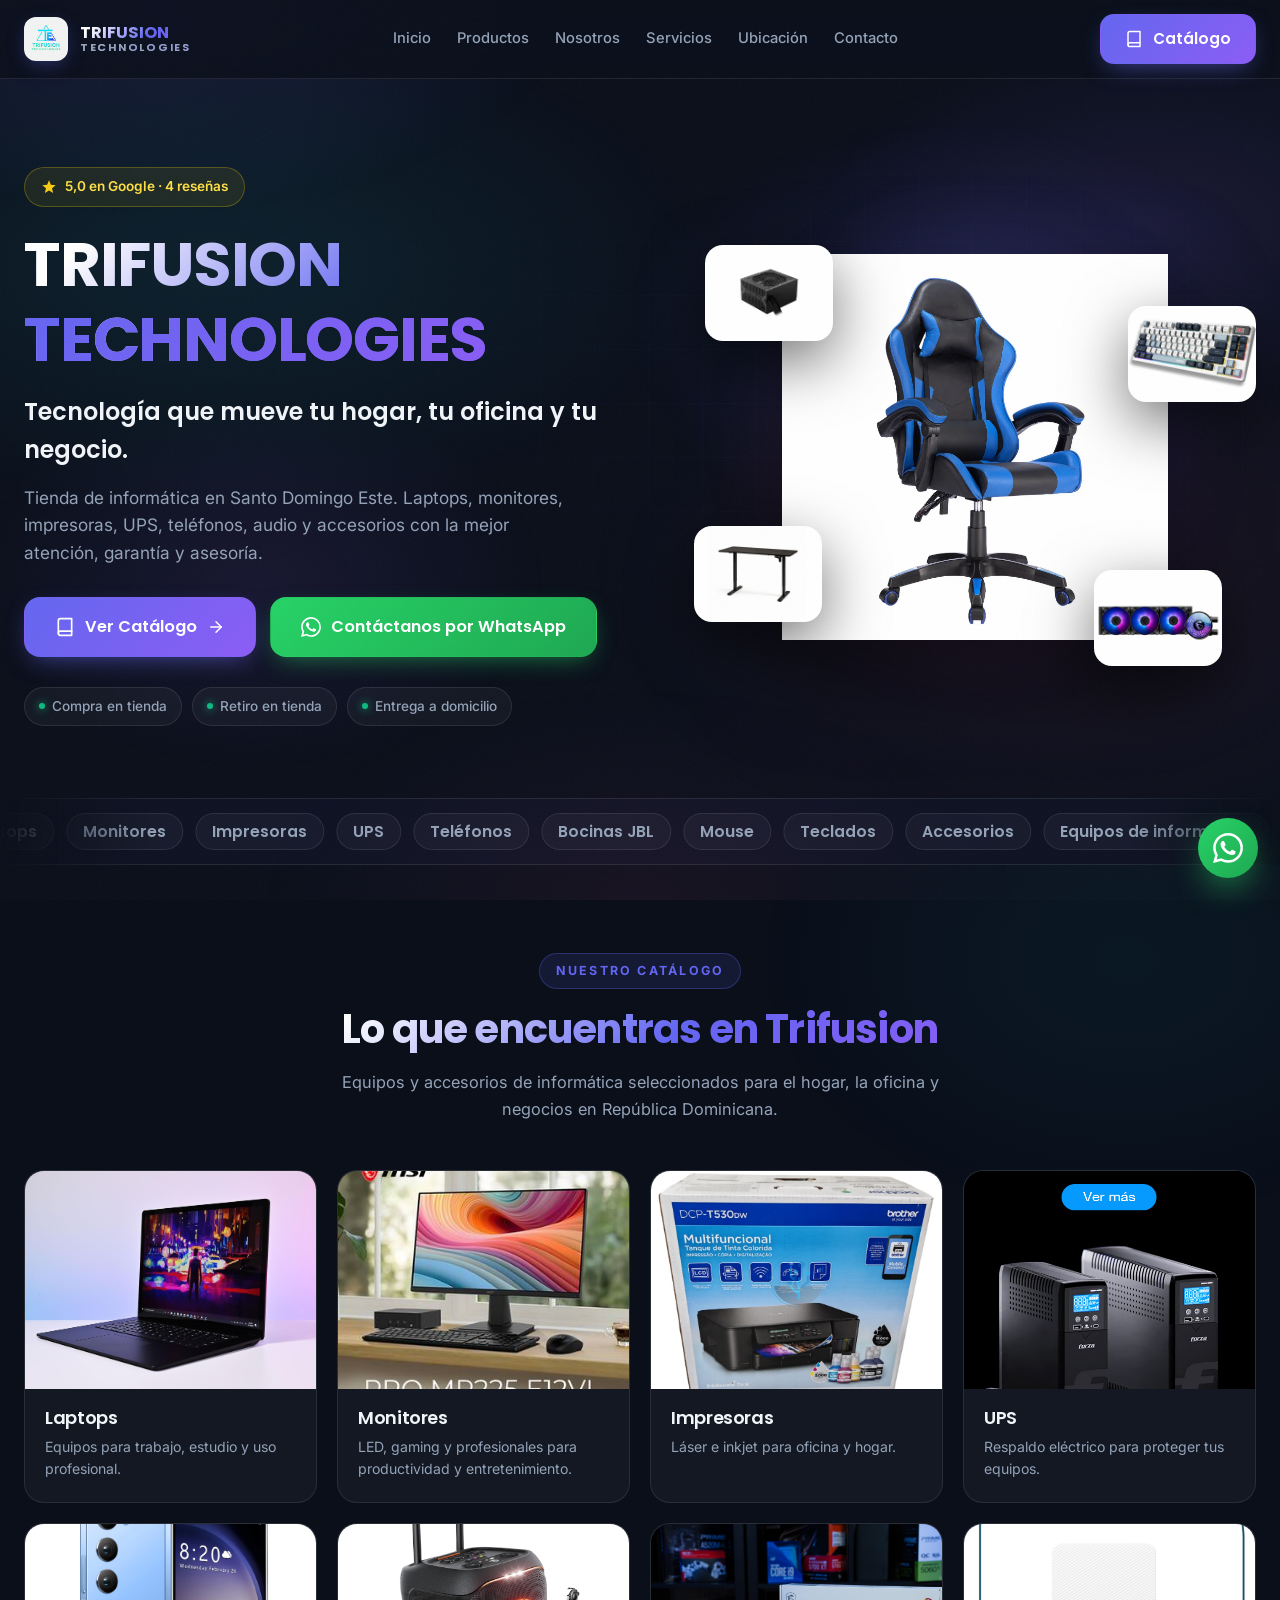
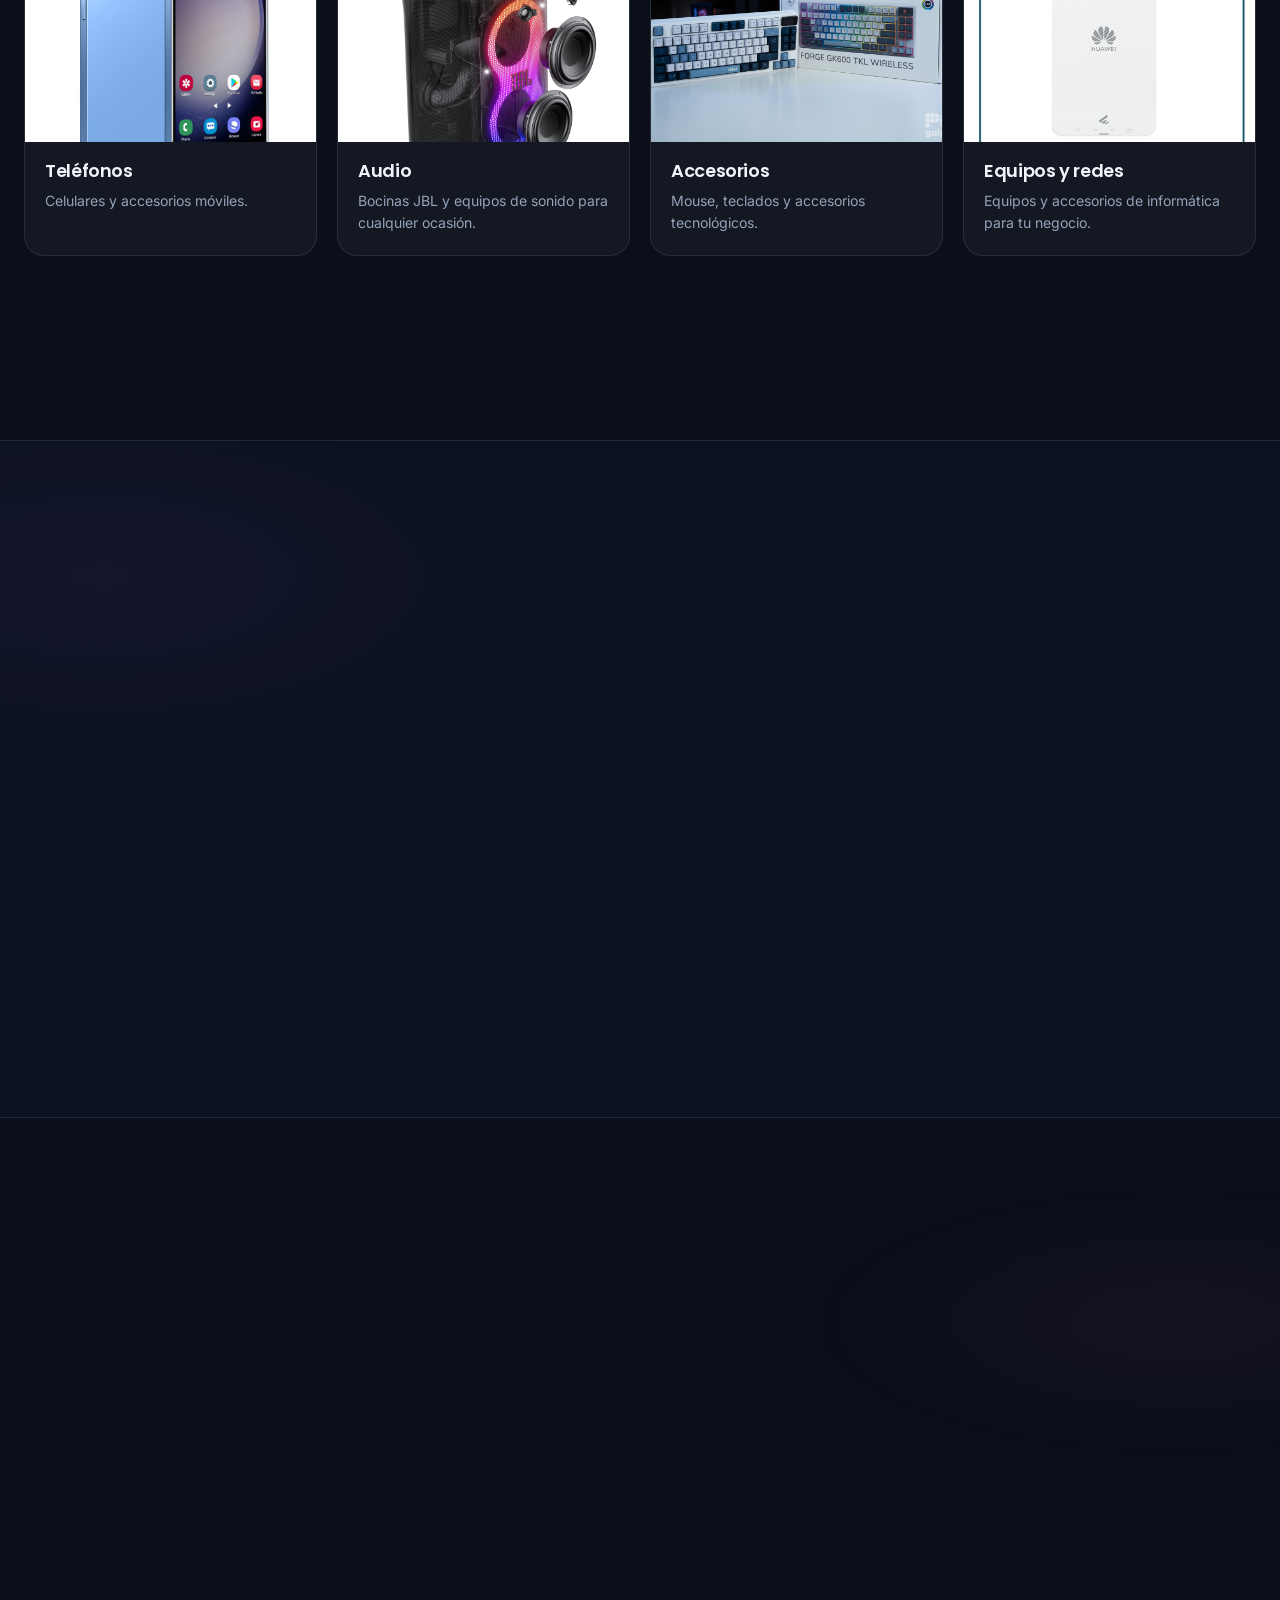
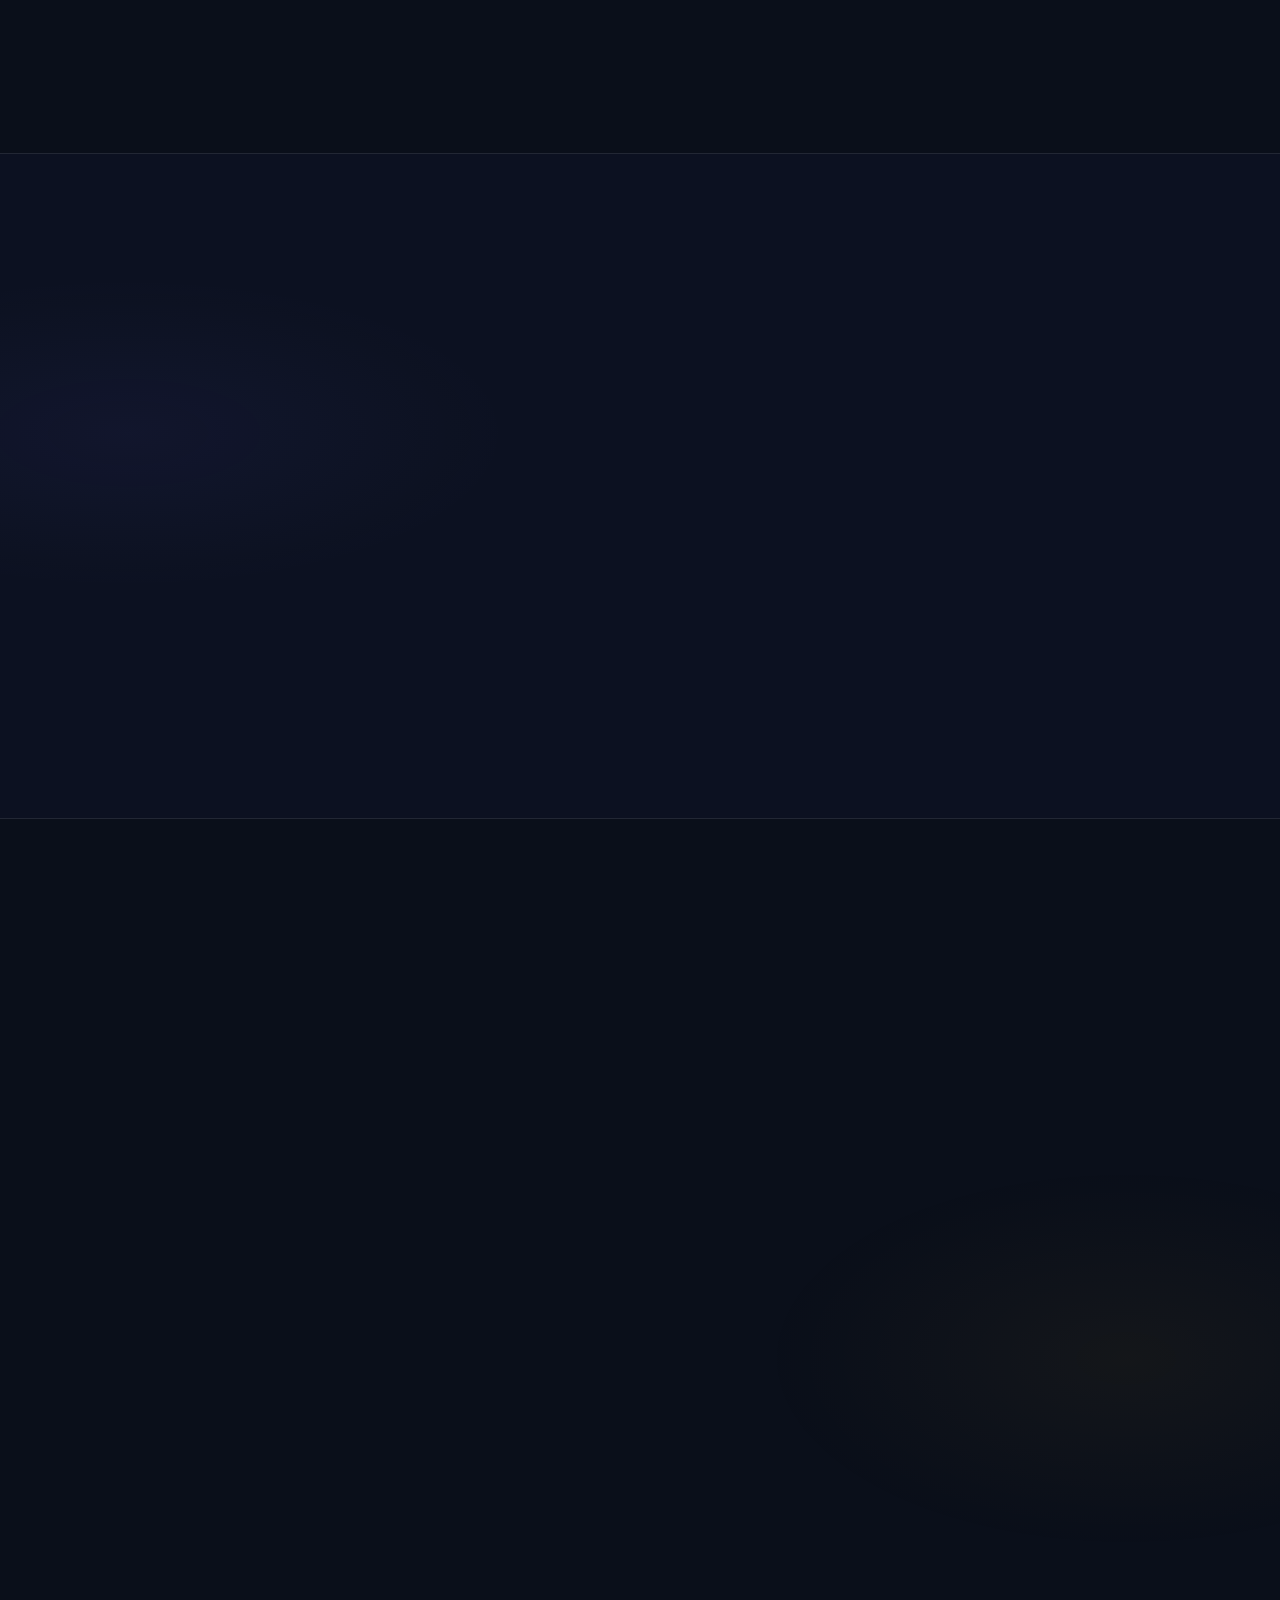
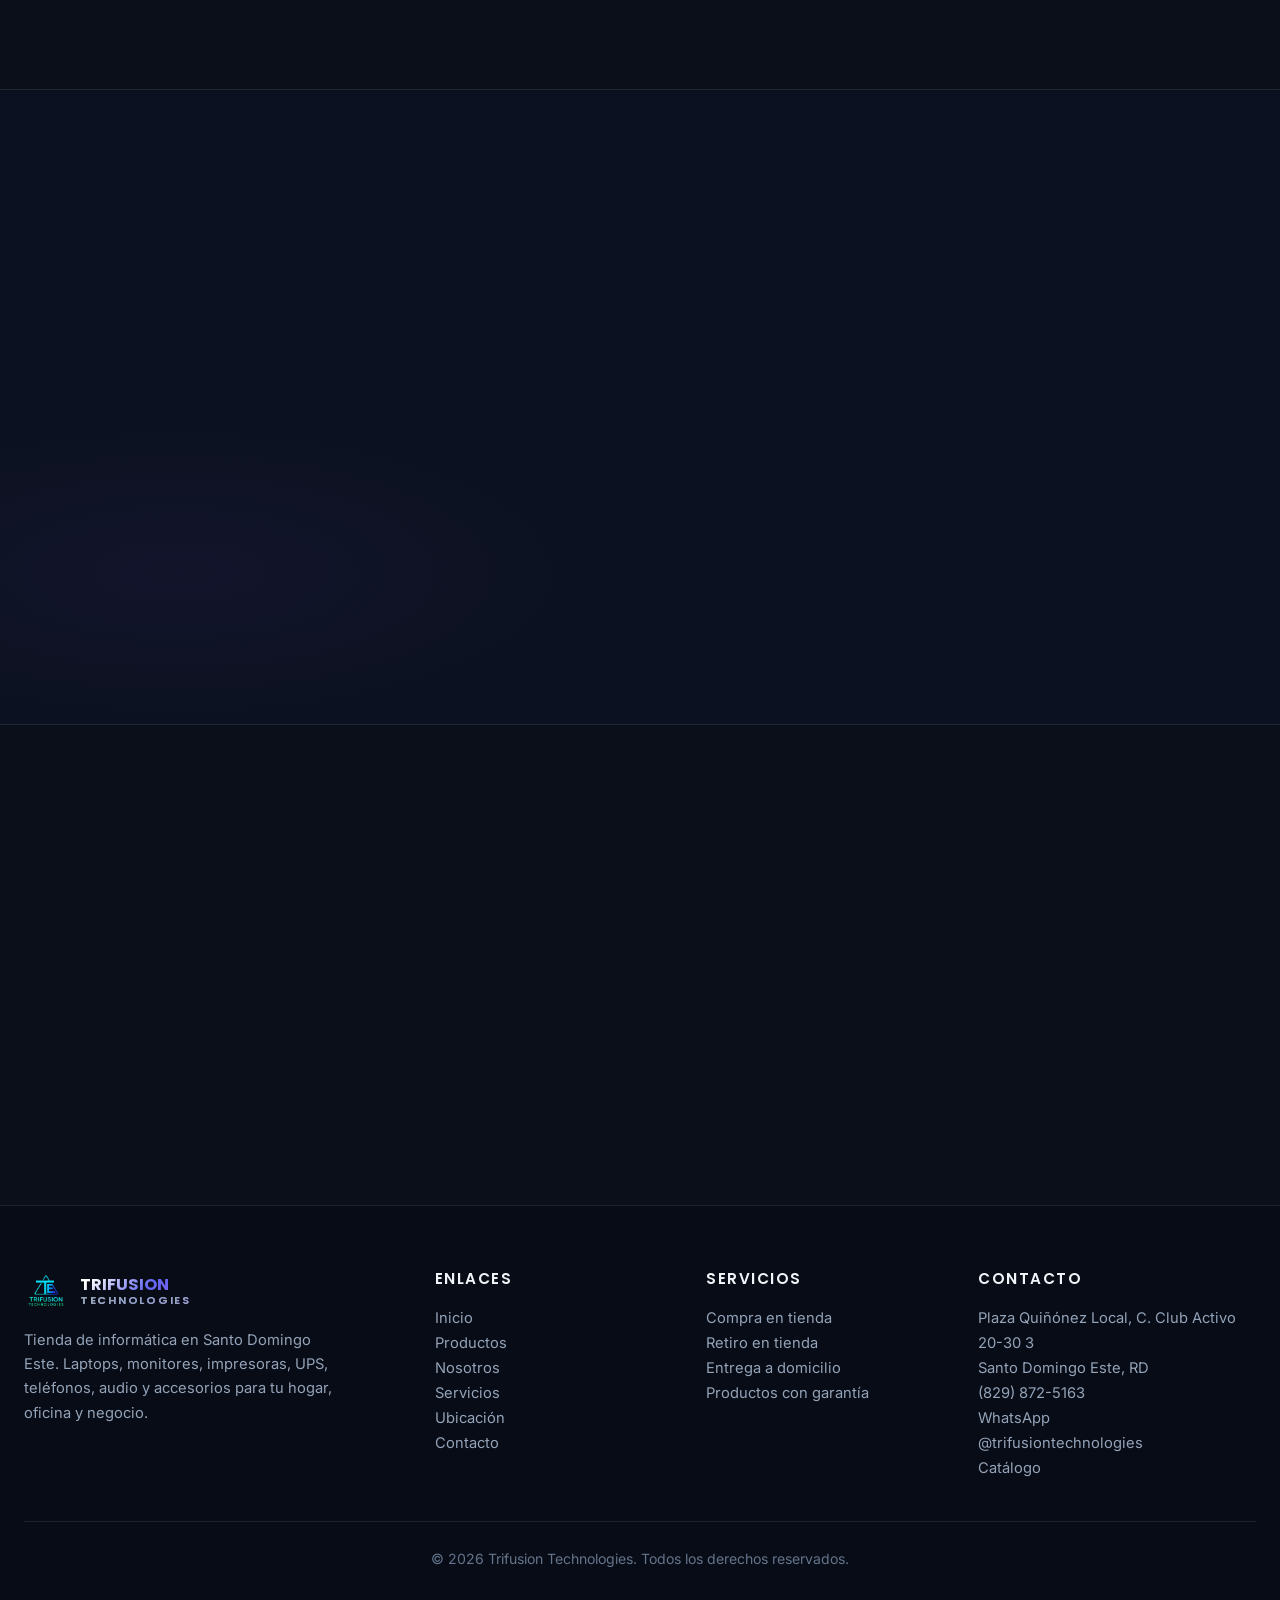
==== commit 885fb9f5: "Mejoras visuales: paleta con acentos, reveals direccionales, microinteracciones y layout" ====
--- a/index.html
+++ b/index.html
@@ -17,7 +17,7 @@
   <meta name="ICBM" content="18.4962009, -69.8497819">
 
   <!-- Google Search Console -->
-  <meta name="google-site-verification" content="JSIwEMJGiu_2bP0qtMa9CW_8DLB4p6qsY5ey8561mpw" />
+  <meta name="google-site-verification" content="1a7u2jaC04lkgFX60b_njbHqy7HXNrpGwAJahYBcK5Y" />
 
   <!-- URL canónica: si tu dominio final difiere, actualiza la línea -->
   <link rel="canonical" href="https://trifusiontechnologies1936-ctrl.github.io/Trifusion-Technologies/">
@@ -51,7 +51,7 @@
   <link rel="preconnect" href="https://fonts.gstatic.com" crossorigin>
   <link href="https://fonts.googleapis.com/css2?family=Inter:wght@300;400;500;600;700&family=Poppins:wght@600;700;800&display=swap" rel="stylesheet">
 
-  <link rel="stylesheet" href="css/style.css">
+  <link rel="stylesheet" href="css/style.css?v=2">
 
   <!-- Schema.org: negocio local -->
   <script type="application/ld+json">
@@ -187,7 +187,7 @@
           </ul>
         </div>
 
-        <div class="hero-visual" data-reveal data-delay="150" aria-hidden="true">
+        <div class="hero-visual" data-reveal="scale" data-delay="150" aria-hidden="true">
           <div class="hv-main">
             <div class="hv-disc"></div>
             <img src="images/products/cut-01.webp" alt="Producto destacado de Trifusion Technologies" fetchpriority="high" width="1500" height="1500">
@@ -217,7 +217,7 @@
       </div>
 
       <div class="cat-grid">
-        <article class="cat-card" data-reveal>
+        <article class="cat-card" data-reveal="left">
           <div class="cat-img"><img src="images/products/laptop.jpg" alt="Laptop disponible en Trifusion Technologies" loading="lazy"></div>
           <div class="cat-body">
             <h3>Laptops</h3>
@@ -225,7 +225,7 @@
           </div>
         </article>
 
-        <article class="cat-card" data-reveal data-delay="60">
+        <article class="cat-card" data-reveal="right" data-delay="60">
           <div class="cat-img"><img src="images/products/tech-01.jpg" alt="Monitor disponible en Trifusion Technologies" loading="lazy"></div>
           <div class="cat-body">
             <h3>Monitores</h3>
@@ -233,7 +233,7 @@
           </div>
         </article>
 
-        <article class="cat-card" data-reveal data-delay="120">
+        <article class="cat-card" data-reveal="left" data-delay="120">
           <div class="cat-img"><img src="images/products/printer-02.jpg" alt="Impresora multifuncional disponible en Trifusion Technologies" loading="lazy"></div>
           <div class="cat-body">
             <h3>Impresoras</h3>
@@ -241,7 +241,7 @@
           </div>
         </article>
 
-        <article class="cat-card" data-reveal data-delay="180">
+        <article class="cat-card" data-reveal="right" data-delay="180">
           <div class="cat-img"><img src="images/products/ups.jpg" alt="UPS o regulador de voltaje disponible en Trifusion Technologies" loading="lazy"></div>
           <div class="cat-body">
             <h3>UPS</h3>
@@ -249,7 +249,7 @@
           </div>
         </article>
 
-        <article class="cat-card" data-reveal>
+        <article class="cat-card" data-reveal="left">
           <div class="cat-img"><img src="images/products/telefono.jpg" alt="Teléfono móvil disponible en Trifusion Technologies" loading="lazy"></div>
           <div class="cat-body">
             <h3>Teléfonos</h3>
@@ -257,7 +257,7 @@
           </div>
         </article>
 
-        <article class="cat-card" data-reveal data-delay="60">
+        <article class="cat-card" data-reveal="right" data-delay="60">
           <div class="cat-img"><img src="images/products/audio.jpg" alt="Bocina o equipo de audio disponible en Trifusion Technologies" loading="lazy"></div>
           <div class="cat-body">
             <h3>Audio</h3>
@@ -265,7 +265,7 @@
           </div>
         </article>
 
-        <article class="cat-card" data-reveal data-delay="120">
+        <article class="cat-card" data-reveal="left" data-delay="120">
           <div class="cat-img"><img src="images/products/keyboard-01.jpg" alt="Teclado mecánico disponible en Trifusion Technologies" loading="lazy"></div>
           <div class="cat-body">
             <h3>Accesorios</h3>
@@ -273,7 +273,7 @@
           </div>
         </article>
 
-        <article class="cat-card" data-reveal data-delay="180">
+        <article class="cat-card" data-reveal="right" data-delay="180">
           <div class="cat-img"><img src="images/products/network-01.png" alt="Equipo de red disponible en Trifusion Technologies" loading="lazy"></div>
           <div class="cat-body">
             <h3>Equipos y redes</h3>
@@ -367,7 +367,7 @@
       </div>
 
       <div class="svc-grid">
-        <article class="svc-card" data-reveal>
+        <article class="svc-card" data-reveal="left">
           <div class="svc-icon">
             <svg viewBox="0 0 24 24" width="30" height="30" fill="none" stroke="currentColor" stroke-width="1.8" stroke-linecap="round" stroke-linejoin="round" aria-hidden="true"><path d="M3 9 12 3l9 6v12a1 1 0 0 1-1 1H4a1 1 0 0 1-1-1z"/><path d="M9 22V12h6v10"/></svg>
           </div>
@@ -385,7 +385,7 @@
           <a href="https://wa.me/18298725163?text=Hola%20Trifusion%20Technologies%2C%20quiero%20comprar%20con%20retiro%20en%20tienda." target="_blank" rel="noopener">Coordinar por WhatsApp</a>
         </article>
 
-        <article class="svc-card" data-reveal data-delay="160">
+        <article class="svc-card" data-reveal="right" data-delay="160">
           <div class="svc-icon">
             <svg viewBox="0 0 24 24" width="30" height="30" fill="none" stroke="currentColor" stroke-width="1.8" stroke-linecap="round" stroke-linejoin="round" aria-hidden="true"><path d="M5 18H3a2 2 0 0 1-2-2V8a2 2 0 0 1 2-2h11a2 2 0 0 1 2 2v8"/><circle cx="9" cy="18" r="2"/><circle cx="17" cy="18" r="2"/><path d="M18 12h3l2 3v3h-4"/></svg>
           </div>
@@ -399,7 +399,7 @@
     <!-- ============ NOSOTROS ============ -->
     <section class="section section-alt" id="nosotros">
       <div class="about-grid">
-        <div class="about-copy" data-reveal>
+        <div class="about-copy" data-reveal="left">
           <p class="eyebrow">Sobre nosotros</p>
           <h2>Tecnología para tu día a día</h2>
           <p>Trifusion Technologies es una tienda de informática en <strong>Santo Domingo Este</strong> dedicada a ofrecerte equipos de calidad: laptops, monitores, impresoras, UPS, teléfonos, audio y accesorios para el hogar, la oficina y los negocios.</p>
@@ -423,7 +423,7 @@
             <span><strong>5,0</strong> en Google · 4 reseñas de clientes</span>
           </div>
         </div>
-        <div class="about-media" data-reveal data-delay="120">
+        <div class="about-media" data-reveal="scale" data-delay="120">
           <div class="about-photo">
             <img src="images/store/interior.jpeg" alt="Interior de la tienda Trifusion Technologies en Santo Domingo Este" loading="lazy">
           </div>
@@ -444,7 +444,7 @@
       </div>
 
       <div class="loc-grid">
-        <div class="loc-info" data-reveal>
+        <div class="loc-info" data-reveal="left">
           <h3>Trifusion Technologies</h3>
           <ul class="loc-list">
             <li>
@@ -473,7 +473,7 @@
           </div>
         </div>
 
-        <div class="loc-map" data-reveal data-delay="120">
+        <div class="loc-map" data-reveal="scale" data-delay="120">
           <iframe
             src="https://www.google.com/maps?q=18.4962009,-69.8497819&z=16&output=embed"
             title="Mapa de ubicación de Trifusion Technologies en Santo Domingo Este"
@@ -493,7 +493,7 @@
       </div>
 
       <div class="contact-grid">
-        <a class="contact-card" href="https://wa.me/18298725163" target="_blank" rel="noopener" data-reveal>
+        <a class="contact-card" href="https://wa.me/18298725163" target="_blank" rel="noopener" data-reveal="left">
           <div class="contact-icon c-wa">
             <svg viewBox="0 0 24 24" width="26" height="26" fill="currentColor" aria-hidden="true"><path d="M17.472 14.382c-.297-.149-1.758-.867-2.03-.967-.273-.099-.471-.148-.67.15-.197.297-.767.966-.94 1.164-.173.199-.347.223-.644.075-.297-.15-1.255-.463-2.39-1.475-.883-.788-1.48-1.761-1.653-2.059-.173-.297-.018-.458.13-.606.134-.133.298-.347.446-.52.149-.174.198-.298.298-.497.099-.198.05-.371-.025-.52-.075-.149-.669-1.612-.916-2.207-.242-.579-.487-.5-.669-.51-.173-.008-.371-.01-.57-.01-.198 0-.52.074-.792.372-.272.297-1.04 1.016-1.04 2.479 0 1.462 1.065 2.875 1.213 3.074.149.198 2.096 3.2 5.077 4.487.709.306 1.262.489 1.694.625.712.227 1.36.195 1.871.118.571-.085 1.758-.719 2.006-1.413.248-.694.248-1.289.173-1.413-.074-.124-.272-.198-.57-.347m-5.421 7.403h-.004a9.87 9.87 0 0 1-5.031-1.378l-.361-.214-3.741.982.998-3.648-.235-.374a9.86 9.86 0 0 1-1.51-5.26c.001-5.45 4.436-9.884 9.888-9.884 2.64 0 5.122 1.03 6.988 2.898a9.825 9.825 0 0 1 2.893 6.994c-.003 5.45-4.437 9.884-9.885 9.884m8.413-18.297A11.815 11.815 0 0 0 12.05 0C5.495 0 .16 5.335.157 11.892c0 2.096.547 4.142 1.588 5.945L.057 24l6.305-1.654a11.882 11.882 0 0 0 5.683 1.448h.005c6.554 0 11.89-5.335 11.893-11.893a11.821 11.821 0 0 0-3.48-8.413z"/></svg>
           </div>
@@ -502,7 +502,7 @@
           <span class="contact-btn">Escribir por WhatsApp</span>
         </a>
 
-        <a class="contact-card" href="tel:+18298725163" data-reveal data-delay="60">
+        <a class="contact-card" href="tel:+18298725163" data-reveal="right" data-delay="60">
           <div class="contact-icon c-ph">
             <svg viewBox="0 0 24 24" width="26" height="26" fill="none" stroke="currentColor" stroke-width="2" stroke-linecap="round" stroke-linejoin="round" aria-hidden="true"><path d="M22 16.92v3a2 2 0 0 1-2.18 2 19.79 19.79 0 0 1-8.63-3.07 19.5 19.5 0 0 1-6-6 19.79 19.79 0 0 1-3.07-8.67A2 2 0 0 1 4.11 2h3a2 2 0 0 1 2 1.72c.127.96.361 1.903.7 2.81a2 2 0 0 1-.45 2.11L8.09 9.91a16 16 0 0 0 6 6l1.27-1.27a2 2 0 0 1 2.11-.45c.907.339 1.85.573 2.81.7A2 2 0 0 1 22 16.92z"/></svg>
           </div>
@@ -511,7 +511,7 @@
           <span class="contact-btn">Llamar ahora</span>
         </a>
 
-        <a class="contact-card" href="https://www.instagram.com/trifusiontechnologies" target="_blank" rel="noopener" data-reveal data-delay="120">
+        <a class="contact-card" href="https://www.instagram.com/trifusiontechnologies" target="_blank" rel="noopener" data-reveal="left" data-delay="120">
           <div class="contact-icon c-ig">
             <svg viewBox="0 0 24 24" width="26" height="26" fill="none" stroke="currentColor" stroke-width="2" stroke-linecap="round" stroke-linejoin="round" aria-hidden="true"><rect width="20" height="20" x="2" y="2" rx="5" ry="5"/><path d="M16 11.37A4 4 0 1 1 12.63 8 4 4 0 0 1 16 11.37z"/><line x1="17.5" x2="17.51" y1="6.5" y2="6.5"/></svg>
           </div>
@@ -520,7 +520,7 @@
           <span class="contact-btn">Seguir en Instagram</span>
         </a>
 
-        <a class="contact-card" href="https://catalogo-trifusion.netlify.app/" target="_blank" rel="noopener" data-reveal data-delay="180">
+        <a class="contact-card" href="https://catalogo-trifusion.netlify.app/" target="_blank" rel="noopener" data-reveal="right" data-delay="180">
           <div class="contact-icon c-cat">
             <svg viewBox="0 0 24 24" width="26" height="26" fill="none" stroke="currentColor" stroke-width="2" stroke-linecap="round" stroke-linejoin="round" aria-hidden="true"><path d="M4 19.5A2.5 2.5 0 0 1 6.5 17H20"/><path d="M6.5 2H20v20H6.5A2.5 2.5 0 0 1 4 19.5v-15A2.5 2.5 0 0 1 6.5 2z"/></svg>
           </div>
@@ -599,6 +599,6 @@
     <svg viewBox="0 0 24 24" width="30" height="30" fill="currentColor" aria-hidden="true"><path d="M17.472 14.382c-.297-.149-1.758-.867-2.03-.967-.273-.099-.471-.148-.67.15-.197.297-.767.966-.94 1.164-.173.199-.347.223-.644.075-.297-.15-1.255-.463-2.39-1.475-.883-.788-1.48-1.761-1.653-2.059-.173-.297-.018-.458.13-.606.134-.133.298-.347.446-.52.149-.174.198-.298.298-.497.099-.198.05-.371-.025-.52-.075-.149-.669-1.612-.916-2.207-.242-.579-.487-.5-.669-.51-.173-.008-.371-.01-.57-.01-.198 0-.52.074-.792.372-.272.297-1.04 1.016-1.04 2.479 0 1.462 1.065 2.875 1.213 3.074.149.198 2.096 3.2 5.077 4.487.709.306 1.262.489 1.694.625.712.227 1.36.195 1.871.118.571-.085 1.758-.719 2.006-1.413.248-.694.248-1.289.173-1.413-.074-.124-.272-.198-.57-.347m-5.421 7.403h-.004a9.87 9.87 0 0 1-5.031-1.378l-.361-.214-3.741.982.998-3.648-.235-.374a9.86 9.86 0 0 1-1.51-5.26c.001-5.45 4.436-9.884 9.888-9.884 2.64 0 5.122 1.03 6.988 2.898a9.825 9.825 0 0 1 2.893 6.994c-.003 5.45-4.437 9.884-9.885 9.884m8.413-18.297A11.815 11.815 0 0 0 12.05 0C5.495 0 .16 5.335.157 11.892c0 2.096.547 4.142 1.588 5.945L.057 24l6.305-1.654a11.882 11.882 0 0 0 5.683 1.448h.005c6.554 0 11.89-5.335 11.893-11.893a11.821 11.821 0 0 0-3.48-8.413z"/></svg>
   </a>
 
-  <script src="js/main.js" defer></script>
+  <script src="js/main.js?v=2" defer></script>
 </body>
 </html>
--- a/css/style.css
+++ b/css/style.css
@@ -3,6 +3,8 @@
   --primary-dark: #4f46e5;
   --secondary: #8b5cf6;
   --accent: #ec4899;
+  --accent-cyan: #22d3ee;
+  --accent-yellow: #fbbf24;
   --success: #10b981;
   --wa: #25d366;
   --wa-dark: #1da851;
@@ -20,9 +22,28 @@
   --grad-ig: linear-gradient(45deg, #f09433, #e6683c, #dc2743, #cc2366, #bc1888);
   --radius: 20px;
   --radius-lg: 26px;
+
+  /* Contenedores: ancho base y ancho extendido (pantallas grandes) */
+  --container: 1280px;
+  --container-wide: 1440px;
   --shadow: 0 20px 50px -20px rgba(0, 0, 0, 0.6);
   --shadow-primary: 0 16px 40px -12px rgba(99, 102, 241, 0.5);
-  --transition: all 0.3s cubic-bezier(0.4, 0, 0.2, 1);
+
+  /* Curvas y duraciones jerárquicas */
+  --ease-out: cubic-bezier(0.22, 1, 0.36, 1);
+  --ease-pop: cubic-bezier(0.34, 1.56, 0.64, 1);
+  --t-fast: 180ms;
+  --t-med: 300ms;
+  --t-slow: 480ms;
+
+  /* Glows por categoría de producto */
+  --glow-1: rgba(34, 211, 238, 0.45);
+  --glow-2: rgba(139, 92, 246, 0.5);
+  --glow-3: rgba(236, 72, 153, 0.45);
+  --glow-4: rgba(251, 191, 36, 0.4);
+
+  /* Textura de ruido (grain) */
+  --grain: url("data:image/svg+xml,%3Csvg xmlns='http://www.w3.org/2000/svg' width='160' height='160'%3E%3Cfilter id='n'%3E%3CfeTurbulence type='fractalNoise' baseFrequency='0.85' numOctaves='2' stitchTiles='stitch'/%3E%3C/filter%3E%3Crect width='160' height='160' filter='url(%23n)'/%3E%3C/svg%3E");
 }
 
 * {
@@ -56,6 +77,18 @@
     radial-gradient(ellipse 50% 40% at 50% 100%, rgba(236, 72, 153, 0.06) 0%, transparent 60%);
 }
 
+/* Grain / noise sutil sobre toda la página */
+body::after {
+  content: '';
+  position: fixed;
+  inset: 0;
+  z-index: 1500;
+  pointer-events: none;
+  opacity: 0.035;
+  background-image: var(--grain);
+  background-size: 160px 160px;
+}
+
 img {
   max-width: 100%;
   display: block;
@@ -119,6 +152,33 @@
   background: var(--primary);
 }
 
+/* ============ REVEAL EN SCROLL (direccional) ============ */
+
+[data-reveal]:not(.in) {
+  opacity: 0;
+  transform: translateY(28px);
+  transition: opacity var(--t-med) ease, transform 0.65s var(--ease-out);
+  will-change: opacity, transform;
+}
+
+[data-reveal="left"]:not(.in) {
+  transform: translateX(-44px);
+}
+
+[data-reveal="right"]:not(.in) {
+  transform: translateX(44px);
+}
+
+[data-reveal="scale"]:not(.in) {
+  transform: scale(0.92);
+  transition: opacity var(--t-med) ease, transform 0.8s var(--ease-pop);
+}
+
+[data-reveal].in {
+  opacity: 1;
+  transform: none;
+}
+
 /* ============ NAVBAR ============ */
 
 .nav {
@@ -126,19 +186,26 @@
   top: 0;
   z-index: 1000;
   background: rgba(10, 15, 26, 0.82);
-  backdrop-filter: blur(16px);
-  -webkit-backdrop-filter: blur(16px);
+  -webkit-backdrop-filter: blur(12px) saturate(1.15);
+  backdrop-filter: blur(12px) saturate(1.15);
   border-bottom: 1px solid var(--border);
-  transition: box-shadow 0.3s ease, background 0.3s ease;
+  transition:
+    box-shadow var(--t-med) ease,
+    background var(--t-med) ease,
+    backdrop-filter var(--t-slow) ease,
+    border-bottom-color var(--t-med) ease;
 }
 
 .nav.scrolled {
   background: rgba(10, 15, 26, 0.95);
+  -webkit-backdrop-filter: blur(22px) saturate(1.4);
+  backdrop-filter: blur(22px) saturate(1.4);
+  border-bottom-color: rgba(99, 102, 241, 0.35);
   box-shadow: 0 10px 40px -12px rgba(0, 0, 0, 0.7);
 }
 
 .nav-inner {
-  max-width: 1280px;
+  max-width: var(--container);
   margin: 0 auto;
   padding: 14px 24px;
   display: flex;
@@ -237,7 +304,10 @@
   background: var(--surface);
   border: 1px solid var(--border);
   border-radius: 12px;
-  transition: var(--transition);
+  transition:
+    transform var(--t-fast) var(--ease-out),
+    background var(--t-fast) ease-out,
+    border-color var(--t-fast) ease-out;
 }
 
 .nav-toggle span {
@@ -246,7 +316,7 @@
   width: 100%;
   background: var(--text);
   border-radius: 2px;
-  transition: var(--transition);
+  transition: transform var(--t-fast) var(--ease-out), opacity var(--t-fast) ease-out;
 }
 
 .nav-toggle[aria-expanded="true"] span:nth-child(1) {
@@ -318,9 +388,35 @@
   font-weight: 600;
   border: 1px solid transparent;
   white-space: nowrap;
-  transition: var(--transition);
+  transform: translate(var(--mx, 0px), var(--my, 0px));
+  transition:
+    transform var(--t-fast) var(--ease-out),
+    color var(--t-fast) ease-out,
+    background var(--t-fast) ease-out,
+    border-color var(--t-fast) ease-out,
+    box-shadow var(--t-fast) ease-out;
   position: relative;
   overflow: hidden;
+}
+
+.btn > * {
+  position: relative;
+  z-index: 2;
+}
+
+.btn .ripple {
+  position: absolute;
+  z-index: 1;
+  border-radius: 50%;
+  background: radial-gradient(circle, rgba(255, 255, 255, 0.5) 0%, rgba(255, 255, 255, 0) 65%);
+  transform: scale(0);
+  opacity: 1;
+  animation: ripple-out var(--t-med) var(--ease-out) forwards;
+  pointer-events: none;
+}
+
+@keyframes ripple-out {
+  to { transform: scale(1); opacity: 0; }
 }
 
 .btn svg {
@@ -350,7 +446,7 @@
 }
 
 .btn-cat:hover {
-  transform: translateY(-2px);
+  transform: translate(var(--mx, 0px), calc(var(--my, 0px) - 2px));
   box-shadow: 0 16px 36px -10px rgba(99, 102, 241, 0.75);
 }
 
@@ -361,7 +457,7 @@
 }
 
 .btn-wa:hover {
-  transform: translateY(-2px);
+  transform: translate(var(--mx, 0px), calc(var(--my, 0px) - 2px));
   box-shadow: 0 16px 36px -10px rgba(37, 211, 102, 0.7);
 }
 
@@ -374,7 +470,7 @@
 .btn-ghost:hover {
   background: var(--surface-strong);
   border-color: var(--border-strong);
-  transform: translateY(-2px);
+  transform: translate(var(--mx, 0px), calc(var(--my, 0px) - 2px));
 }
 
 .btn-lg {
@@ -392,7 +488,7 @@
 .hero {
   position: relative;
   overflow: hidden;
-  padding: clamp(48px, 8vw, 96px) 24px clamp(48px, 7vw, 84px);
+  padding: clamp(56px, 7vw, 88px) 24px clamp(48px, 6vw, 72px);
 }
 
 .hero-bg {
@@ -403,6 +499,21 @@
   background:
     radial-gradient(ellipse 40% 45% at 75% 35%, rgba(99, 102, 241, 0.16) 0%, transparent 65%),
     radial-gradient(ellipse 35% 40% at 20% 70%, rgba(139, 92, 246, 0.1) 0%, transparent 65%);
+}
+
+.hero-bg::before {
+  content: '';
+  position: absolute;
+  inset: -25%;
+  background:
+    radial-gradient(ellipse 42% 38% at 28% 34%, rgba(34, 211, 238, 0.09) 0%, transparent 62%),
+    radial-gradient(ellipse 40% 45% at 72% 62%, rgba(236, 72, 153, 0.08) 0%, transparent 62%);
+  animation: hero-breathe 14s ease-in-out infinite alternate;
+}
+
+@keyframes hero-breathe {
+  from { transform: translate3d(-2%, -1.5%, 0) scale(1); }
+  to { transform: translate3d(2%, 1.5%, 0) scale(1.08); }
 }
 
 .hero-bg::after {
@@ -420,12 +531,17 @@
 .hero-inner {
   position: relative;
   z-index: 1;
-  max-width: 1280px;
+  max-width: var(--container);
   margin: 0 auto;
   display: grid;
   grid-template-columns: 1.05fr 0.95fr;
   align-items: center;
   gap: 48px;
+}
+
+.hero-inner > *,
+.about-grid > * {
+  min-width: 0;
 }
 
 .hero-rating {
@@ -592,8 +708,8 @@
 }
 
 @keyframes hv-float {
-  0%, 100% { transform: translateY(0); }
-  50% { transform: translateY(-16px); }
+  0%, 100% { transform: translate3d(var(--pfx, 0px), var(--pfy, 0px), 0); }
+  50% { transform: translate3d(var(--pfx, 0px), calc(var(--pfy, 0px) - 16px), 0); }
 }
 
 /* ============ MARQUEE ============ */
@@ -603,7 +719,7 @@
   border-top: 1px solid var(--border);
   border-bottom: 1px solid var(--border);
   background: rgba(99, 102, 241, 0.04);
-  padding: 16px 0;
+  padding: 14px 0;
   -webkit-mask-image: linear-gradient(90deg, transparent, #000 12%, #000 88%, transparent);
   mask-image: linear-gradient(90deg, transparent, #000 12%, #000 88%, transparent);
 }
@@ -621,10 +737,10 @@
 
 .marquee-track span {
   font-family: 'Poppins', sans-serif;
-  font-size: 1.02rem;
+  font-size: 0.98rem;
   font-weight: 600;
   color: var(--text-dim);
-  padding: 6px 18px;
+  padding: 5px 16px;
   border-radius: 100px;
   background: var(--surface);
   border: 1px solid var(--border);
@@ -638,8 +754,13 @@
 /* ============ SECCIONES GENERALES ============ */
 
 .section {
-  padding: clamp(56px, 8vw, 96px) 24px;
-  position: relative;
+  padding: clamp(60px, 7vw, 88px) 24px;
+  position: relative;
+}
+
+/* Evita que los anclajes queden tapados por la nav sticky */
+section[id] {
+  scroll-margin-top: 84px;
 }
 
 .section-alt {
@@ -650,7 +771,7 @@
 
 .section-head {
   max-width: 720px;
-  margin: 0 auto clamp(36px, 5vw, 56px);
+  margin: 0 auto clamp(32px, 4.5vw, 48px);
   text-align: center;
 }
 
@@ -671,7 +792,7 @@
 .section-head h2 {
   font-size: clamp(1.7rem, 3.6vw, 2.5rem);
   font-weight: 700;
-  margin-bottom: 14px;
+  margin-bottom: 16px;
   background: var(--grad-text);
   -webkit-background-clip: text;
   background-clip: text;
@@ -681,11 +802,53 @@
 .section-head p:not(.eyebrow) {
   color: var(--text-dim);
   font-size: 1.02rem;
+  max-width: 600px;
+  margin: 0 auto;
 }
 
 .section-cta {
   text-align: center;
-  margin-top: 40px;
+  margin-top: 36px;
+}
+
+/* Gradientes de fondo por sección (sutiles, respetan contraste WCAG AA) */
+.section > *,
+.cta-final > * {
+  position: relative;
+  z-index: 1;
+}
+
+.section::before,
+.cta-final::before {
+  content: '';
+  position: absolute;
+  inset: 0;
+  z-index: 0;
+  pointer-events: none;
+}
+
+#productos::before {
+  background: radial-gradient(ellipse 45% 35% at 88% 8%, rgba(34, 211, 238, 0.05) 0%, transparent 65%);
+}
+
+#showroom::before {
+  background: radial-gradient(ellipse 48% 38% at 8% 20%, rgba(139, 92, 246, 0.06) 0%, transparent 65%);
+}
+
+#servicios::before {
+  background: radial-gradient(ellipse 45% 34% at 92% 32%, rgba(236, 72, 153, 0.05) 0%, transparent 65%);
+}
+
+#nosotros::before {
+  background: radial-gradient(ellipse 46% 36% at 10% 42%, rgba(99, 102, 241, 0.06) 0%, transparent 65%);
+}
+
+#ubicacion::before {
+  background: radial-gradient(ellipse 44% 34% at 88% 62%, rgba(251, 191, 36, 0.045) 0%, transparent 65%);
+}
+
+#contacto::before {
+  background: radial-gradient(ellipse 48% 36% at 14% 76%, rgba(139, 92, 246, 0.05) 0%, transparent 65%);
 }
 
 /* ============ CATEGORÍAS ============ */
@@ -693,32 +856,67 @@
 .cat-grid {
   display: grid;
   grid-template-columns: repeat(4, 1fr);
+  align-items: stretch;
   gap: 20px;
-  max-width: 1280px;
+  max-width: var(--container);
   margin: 0 auto;
 }
 
 .cat-card {
+  --cat-c: var(--accent-cyan);
+  --cat-glow: var(--glow-1);
   background: var(--surface);
   border: 1px solid var(--border);
   border-radius: var(--radius);
   overflow: hidden;
-  transition: var(--transition);
+  transition:
+    border-color var(--t-med) ease-out,
+    background var(--t-med) ease-out,
+    box-shadow var(--t-med) ease-out;
   display: flex;
   flex-direction: column;
 }
 
+/* Tinte por categoría de producto */
+.cat-card:nth-child(4n + 1) { --cat-c: var(--accent-cyan); --cat-glow: var(--glow-1); }
+.cat-card:nth-child(4n + 2) { --cat-c: var(--secondary); --cat-glow: var(--glow-2); }
+.cat-card:nth-child(4n + 3) { --cat-c: var(--accent); --cat-glow: var(--glow-3); }
+.cat-card:nth-child(4n + 4) { --cat-c: var(--accent-yellow); --cat-glow: var(--glow-4); }
+
+/* Glow radial que sigue al cursor */
+.cat-card::before {
+  content: '';
+  position: absolute;
+  inset: 0;
+  z-index: 1;
+  border-radius: inherit;
+  pointer-events: none;
+  opacity: 0;
+  background: radial-gradient(420px circle at var(--gx, 50%) var(--gy, 60%), var(--cat-glow), transparent 65%);
+  transition: opacity var(--t-med) ease;
+}
+
 .cat-card:hover {
-  transform: translateY(-6px);
-  border-color: var(--border-strong);
+  border-color: var(--cat-glow);
   background: var(--surface-strong);
-  box-shadow: var(--shadow-primary);
+  box-shadow: 0 22px 46px -18px var(--cat-glow);
+}
+
+.cat-card:hover::before {
+  opacity: 1;
 }
 
 .cat-img {
   aspect-ratio: 4 / 3;
   overflow: hidden;
+  position: relative;
   background: #0f1b33;
+  transform: perspective(700px) rotateX(var(--rx, 0deg)) rotateY(var(--ry, 0deg));
+  transition: transform var(--t-slow) var(--ease-pop);
+}
+
+.cat-img.tilting {
+  transition: transform 140ms linear;
 }
 
 .cat-img img {
@@ -728,12 +926,16 @@
   transition: transform 0.5s cubic-bezier(0.2, 0.8, 0.2, 1);
 }
 
+.cat-card:hover .cat-img {
+  transform: perspective(700px) rotateX(var(--rx, 0deg)) rotateY(var(--ry, 0deg)) translateY(-6px);
+}
+
 .cat-card:hover .cat-img img {
   transform: scale(1.07);
 }
 
 .cat-body {
-  padding: 20px 20px 24px;
+  padding: 18px 20px 22px;
   flex: 1;
   display: flex;
   flex-direction: column;
@@ -755,7 +957,7 @@
 
 .carousel-wrap {
   position: relative;
-  max-width: 1280px;
+  max-width: var(--container);
   margin: 0 auto;
 }
 
@@ -766,6 +968,7 @@
   gap: 18px;
   overflow-x: auto;
   scroll-snap-type: x mandatory;
+  scroll-padding-left: 10px;
   padding: 6px 6px 22px;
   scrollbar-width: none;
 }
@@ -775,25 +978,56 @@
 }
 
 .car-card {
+  --car-c: var(--accent-cyan);
+  --car-glow: var(--glow-1);
   scroll-snap-align: start;
   border-radius: var(--radius);
   overflow: hidden;
   position: relative;
   border: 1px solid var(--border);
   background: var(--surface);
-  transition: var(--transition);
+  transition:
+    border-color var(--t-med) ease-out,
+    box-shadow var(--t-med) ease-out;
+}
+
+.car-card:nth-child(3n + 1) { --car-c: var(--accent-cyan); --car-glow: var(--glow-1); }
+.car-card:nth-child(3n + 2) { --car-c: var(--secondary); --car-glow: var(--glow-2); }
+.car-card:nth-child(3n + 3) { --car-c: var(--accent); --car-glow: var(--glow-3); }
+
+/* Glow radial que sigue al cursor */
+.car-card::before {
+  content: '';
+  position: absolute;
+  inset: 0;
+  z-index: 1;
+  border-radius: inherit;
+  pointer-events: none;
+  opacity: 0;
+  background: radial-gradient(380px circle at var(--gx, 50%) var(--gy, 60%), var(--car-glow), transparent 65%);
+  transition: opacity var(--t-med) ease;
 }
 
 .car-card:hover {
-  border-color: var(--border-strong);
-  transform: translateY(-4px);
-  box-shadow: var(--shadow-primary);
+  border-color: var(--car-glow);
+  box-shadow: 0 18px 42px -16px var(--car-glow);
+}
+
+.car-card:hover::before {
+  opacity: 1;
 }
 
 .car-img {
   aspect-ratio: 4 / 3.4;
   overflow: hidden;
+  position: relative;
   background: #0f1b33;
+  transform: perspective(700px) rotateX(var(--rx, 0deg)) rotateY(var(--ry, 0deg));
+  transition: transform var(--t-slow) var(--ease-pop);
+}
+
+.car-img.tilting {
+  transition: transform 140ms linear;
 }
 
 .car-img img {
@@ -803,12 +1037,17 @@
   transition: transform 0.5s cubic-bezier(0.2, 0.8, 0.2, 1);
 }
 
+.car-card:hover .car-img {
+  transform: perspective(700px) rotateX(var(--rx, 0deg)) rotateY(var(--ry, 0deg)) translateY(-4px);
+}
+
 .car-card:hover .car-img img {
   transform: scale(1.08);
 }
 
 .car-card figcaption {
   position: absolute;
+  z-index: 2;
   bottom: 0;
   left: 0;
   right: 0;
@@ -834,7 +1073,12 @@
   justify-content: center;
   backdrop-filter: blur(8px);
   -webkit-backdrop-filter: blur(8px);
-  transition: var(--transition);
+  transition:
+    transform var(--t-fast) var(--ease-out),
+    background var(--t-fast) ease-out,
+    border-color var(--t-fast) ease-out,
+    color var(--t-fast) ease-out,
+    box-shadow var(--t-med) ease-out;
   box-shadow: 0 10px 25px -8px rgba(0, 0, 0, 0.7);
 }
 
@@ -857,39 +1101,82 @@
 .svc-grid {
   display: grid;
   grid-template-columns: repeat(3, 1fr);
+  align-items: stretch;
   gap: 22px;
-  max-width: 1280px;
+  max-width: var(--container);
   margin: 0 auto;
 }
 
 .svc-card {
-  background: var(--surface);
+  position: relative;
+  background: rgba(255, 255, 255, 0.045);
+  -webkit-backdrop-filter: blur(14px);
+  backdrop-filter: blur(14px);
   border: 1px solid var(--border);
   border-radius: var(--radius);
-  padding: 34px 28px;
-  transition: var(--transition);
+  padding: 32px 26px;
+  transition:
+    transform var(--t-slow) var(--ease-pop),
+    border-color var(--t-med) ease-out,
+    background var(--t-med) ease-out,
+    box-shadow var(--t-med) ease-out;
   display: flex;
   flex-direction: column;
+}
+
+/* Borde con gradiente en hover */
+.svc-card::before {
+  content: '';
+  position: absolute;
+  inset: 0;
+  border-radius: inherit;
+  padding: 1px;
+  background: var(--grad);
+  -webkit-mask: linear-gradient(#fff 0 0) content-box, linear-gradient(#fff 0 0);
+  -webkit-mask-composite: xor;
+  mask: linear-gradient(#fff 0 0) content-box, linear-gradient(#fff 0 0);
+  mask-composite: exclude;
+  pointer-events: none;
+  opacity: 0;
+  transition: opacity var(--t-med) ease;
 }
 
 .svc-card:hover {
   transform: translateY(-6px);
-  border-color: var(--border-strong);
+  border-color: transparent;
+  background: var(--surface-strong);
   box-shadow: var(--shadow-primary);
+}
+
+.svc-card:hover::before {
+  opacity: 0.75;
+}
+
+.svc-card:nth-child(1) .svc-icon {
+  background: linear-gradient(135deg, var(--accent-cyan), var(--primary));
+  box-shadow: 0 12px 28px -10px rgba(34, 211, 238, 0.55);
+}
+
+.svc-card:nth-child(2) .svc-icon {
+  background: linear-gradient(135deg, var(--secondary), var(--accent));
+  box-shadow: 0 12px 28px -10px rgba(139, 92, 246, 0.55);
+}
+
+.svc-card:nth-child(3) .svc-icon {
+  background: linear-gradient(135deg, var(--accent-yellow), #f97316);
+  box-shadow: 0 12px 28px -10px rgba(251, 191, 36, 0.5);
 }
 
 .svc-icon {
   width: 62px;
   height: 62px;
   border-radius: 18px;
-  background: var(--grad);
   display: flex;
   align-items: center;
   justify-content: center;
   color: #fff;
   margin-bottom: 20px;
-  box-shadow: 0 12px 28px -10px rgba(99, 102, 241, 0.6);
-  transition: var(--transition);
+  transition: transform var(--t-fast) var(--ease-pop), box-shadow var(--t-med) ease-out;
 }
 
 .svc-card:hover .svc-icon {
@@ -921,7 +1208,7 @@
 }
 
 .svc-card a:hover {
-  color: var(--secondary);
+  color: var(--accent-cyan);
   gap: 10px;
 }
 
@@ -932,7 +1219,7 @@
   grid-template-columns: 1.05fr 0.95fr;
   gap: 48px;
   align-items: center;
-  max-width: 1280px;
+  max-width: var(--container);
   margin: 0 auto;
 }
 
@@ -1000,6 +1287,7 @@
 }
 
 .about-photo {
+  position: relative;
   border-radius: var(--radius-lg);
   overflow: hidden;
   border: 1px solid var(--border);
@@ -1018,9 +1306,9 @@
   bottom: -18px;
   left: 22px;
   right: 22px;
-  background: rgba(15, 23, 42, 0.92);
-  backdrop-filter: blur(14px);
-  -webkit-backdrop-filter: blur(14px);
+  background: rgba(15, 23, 42, 0.72);
+  -webkit-backdrop-filter: blur(18px) saturate(1.25);
+  backdrop-filter: blur(18px) saturate(1.25);
   border: 1px solid var(--border-strong);
   border-radius: 16px;
   padding: 16px 20px;
@@ -1029,6 +1317,27 @@
   justify-content: space-between;
   gap: 14px;
   box-shadow: var(--shadow);
+}
+
+/* Borde con gradiente en hover */
+.about-card::before {
+  content: '';
+  position: absolute;
+  inset: 0;
+  border-radius: inherit;
+  padding: 1px;
+  background: var(--grad-ig);
+  -webkit-mask: linear-gradient(#fff 0 0) content-box, linear-gradient(#fff 0 0);
+  -webkit-mask-composite: xor;
+  mask: linear-gradient(#fff 0 0) content-box, linear-gradient(#fff 0 0);
+  mask-composite: exclude;
+  pointer-events: none;
+  opacity: 0;
+  transition: opacity var(--t-med) ease;
+}
+
+.about-card:hover::before {
+  opacity: 0.8;
 }
 
 .about-card p {
@@ -1046,7 +1355,7 @@
   padding: 9px 16px;
   border-radius: 100px;
   white-space: nowrap;
-  transition: var(--transition);
+  transition: transform var(--t-fast) var(--ease-out), box-shadow var(--t-fast) var(--ease-out);
 }
 
 .about-card a:hover {
@@ -1060,7 +1369,7 @@
   display: grid;
   grid-template-columns: 1fr 1.1fr;
   gap: 26px;
-  max-width: 1280px;
+  max-width: var(--container);
   margin: 0 auto;
   align-items: stretch;
 }
@@ -1075,15 +1384,15 @@
 .loc-info h3 {
   font-size: 1.4rem;
   font-weight: 700;
-  margin-bottom: 20px;
+  margin-bottom: 24px;
   color: var(--text);
 }
 
 .loc-list {
   list-style: none;
   display: grid;
-  gap: 18px;
-  margin-bottom: 26px;
+  gap: 20px;
+  margin-bottom: 28px;
 }
 
 .loc-list li {
@@ -1095,7 +1404,7 @@
 .loc-list svg {
   color: var(--primary);
   flex-shrink: 0;
-  margin-top: 3px;
+  margin-top: 4px;
 }
 
 .loc-list span {
@@ -1108,10 +1417,11 @@
   display: flex;
   gap: 12px;
   flex-wrap: wrap;
-  margin-bottom: 24px;
+  margin-bottom: 28px;
 }
 
 .loc-photos {
+  position: relative;
   display: grid;
   grid-template-columns: 1fr 1fr;
   gap: 12px;
@@ -1123,7 +1433,7 @@
   object-fit: cover;
   border-radius: 14px;
   border: 1px solid var(--border);
-  transition: var(--transition);
+  transition: transform var(--t-fast) var(--ease-out), border-color var(--t-fast) ease-out;
 }
 
 .loc-photos img:hover {
@@ -1154,28 +1464,57 @@
 .contact-grid {
   display: grid;
   grid-template-columns: repeat(4, 1fr);
+  align-items: stretch;
   gap: 20px;
-  max-width: 1280px;
+  max-width: var(--container);
   margin: 0 auto;
 }
 
 .contact-card {
-  background: var(--surface);
+  position: relative;
+  background: rgba(255, 255, 255, 0.045);
+  -webkit-backdrop-filter: blur(14px);
+  backdrop-filter: blur(14px);
   border: 1px solid var(--border);
   border-radius: var(--radius);
-  padding: 30px 22px;
+  padding: 28px 22px;
   text-align: center;
   display: flex;
   flex-direction: column;
   align-items: center;
-  transition: var(--transition);
+  transition:
+    transform var(--t-slow) var(--ease-pop),
+    border-color var(--t-med) ease-out,
+    background var(--t-med) ease-out,
+    box-shadow var(--t-med) ease-out;
+}
+
+/* Borde con gradiente en hover */
+.contact-card::before {
+  content: '';
+  position: absolute;
+  inset: 0;
+  border-radius: inherit;
+  padding: 1px;
+  background: var(--grad);
+  -webkit-mask: linear-gradient(#fff 0 0) content-box, linear-gradient(#fff 0 0);
+  -webkit-mask-composite: xor;
+  mask: linear-gradient(#fff 0 0) content-box, linear-gradient(#fff 0 0);
+  mask-composite: exclude;
+  pointer-events: none;
+  opacity: 0;
+  transition: opacity var(--t-med) ease;
 }
 
 .contact-card:hover {
   transform: translateY(-6px);
-  border-color: var(--border-strong);
+  border-color: transparent;
   box-shadow: var(--shadow-primary);
   background: var(--surface-strong);
+}
+
+.contact-card:hover::before {
+  opacity: 0.75;
 }
 
 .contact-icon {
@@ -1187,7 +1526,7 @@
   justify-content: center;
   color: #fff;
   margin-bottom: 18px;
-  transition: var(--transition);
+  transition: transform var(--t-fast) var(--ease-pop), box-shadow var(--t-med) ease-out;
 }
 
 .contact-card:hover .contact-icon {
@@ -1236,7 +1575,11 @@
   border-radius: 100px;
   border: 1px solid var(--border-strong);
   background: var(--surface);
-  transition: var(--transition);
+  transition:
+    transform var(--t-fast) var(--ease-out),
+    background var(--t-fast) ease-out,
+    border-color var(--t-fast) ease-out,
+    color var(--t-fast) ease-out;
 }
 
 .contact-card:hover .contact-btn {
@@ -1248,7 +1591,7 @@
 /* ============ CTA FINAL ============ */
 
 .cta-final {
-  padding: clamp(56px, 8vw, 100px) 24px;
+  padding: clamp(60px, 7vw, 88px) 24px;
   position: relative;
 }
 
@@ -1311,7 +1654,7 @@
 }
 
 .footer-grid {
-  max-width: 1280px;
+  max-width: var(--container);
   margin: 0 auto;
   display: grid;
   grid-template-columns: 1.6fr 1fr 1fr 1.2fr;
@@ -1359,7 +1702,7 @@
 }
 
 .footer-bottom {
-  max-width: 1280px;
+  max-width: var(--container);
   margin: 0 auto;
   padding-top: 26px;
   text-align: center;
@@ -1383,7 +1726,7 @@
   align-items: center;
   justify-content: center;
   box-shadow: 0 14px 34px -8px rgba(37, 211, 102, 0.65);
-  transition: var(--transition);
+  transition: transform var(--t-fast) var(--ease-out), box-shadow var(--t-fast) var(--ease-out);
 }
 
 .wa-float::before {
@@ -1392,12 +1735,15 @@
   inset: 0;
   border-radius: 50%;
   border: 2px solid rgba(37, 211, 102, 0.55);
-  animation: wa-pulse 2.4s ease-out infinite;
-}
-
-@keyframes wa-pulse {
-  0% { transform: scale(1); opacity: 1; }
-  80%, 100% { transform: scale(1.7); opacity: 0; }
+  opacity: 0;
+  animation: wa-ring 5s ease-out 2s infinite;
+}
+
+@keyframes wa-ring {
+  0% { transform: scale(1); opacity: 0; }
+  4% { opacity: 0.55; }
+  10% { transform: scale(1.55); opacity: 0; }
+  100% { transform: scale(1.55); opacity: 0; }
 }
 
 .wa-float:hover {
@@ -1405,18 +1751,33 @@
   box-shadow: 0 18px 44px -8px rgba(37, 211, 102, 0.85);
 }
 
-/* ============ REVEAL ============ */
-
-[data-reveal] {
+/* ============ SHIMMER (placeholder carga de imágenes lazy) ============ */
+
+.cat-img::after,
+.car-img::after,
+.about-photo::after,
+.loc-photos::after {
+  content: '';
+  position: absolute;
+  inset: 0;
+  z-index: 2;
+  pointer-events: none;
+  background: linear-gradient(105deg, transparent 32%, rgba(148, 163, 184, 0.13) 50%, transparent 68%);
+  background-size: 220% 100%;
+  animation: shimmer 1.8s linear infinite;
+  transition: opacity 0.5s ease;
+}
+
+.cat-img.loaded::after,
+.car-img.loaded::after,
+.about-photo.loaded::after,
+.loc-photos.loaded::after {
   opacity: 0;
-  transform: translateY(28px);
-  transition: opacity 0.7s ease, transform 0.7s cubic-bezier(0.2, 0.8, 0.2, 1);
-  will-change: opacity, transform;
-}
-
-[data-reveal].in {
-  opacity: 1;
-  transform: none;
+}
+
+@keyframes shimmer {
+  from { background-position: 220% 0; }
+  to { background-position: -220% 0; }
 }
 
 /* ============ RESPONSIVE ============ */
@@ -1429,17 +1790,28 @@
   .contact-grid {
     grid-template-columns: repeat(2, 1fr);
   }
+
+  .hero-inner,
+  .about-grid {
+    gap: 32px;
+  }
+}
+
+/* En 3 columnas (8 categorías) la última card ocupa 2 columnas: sin filas huérfanas */
+@media (max-width: 1180px) and (min-width: 681px) {
+  .cat-grid .cat-card:nth-child(3n + 2):last-child {
+    grid-column: span 2;
+  }
 }
 
 @media (max-width: 1024px) {
   .hero-inner {
     grid-template-columns: 1fr;
-    gap: 40px;
+    gap: 32px;
   }
 
   .hero-visual {
-    min-height: 380px;
-    order: -1;
+    min-height: 320px;
   }
 
   .svc-grid {
@@ -1481,7 +1853,7 @@
   }
 
   .hero-visual {
-    min-height: 330px;
+    min-height: 260px;
   }
 
   .hv-main {
@@ -1510,6 +1882,14 @@
   }
 }
 
+/* Pantallas bajas: el panel móvil scrollea en vez de desbordar */
+@media (max-height: 640px) and (max-width: 768px) {
+  .nav-panel {
+    max-height: calc(100vh - 72px);
+    overflow-y: auto;
+  }
+}
+
 @media (max-width: 680px) {
   .cat-grid {
     grid-template-columns: repeat(2, 1fr);
@@ -1569,7 +1949,7 @@
   }
 
   .hero-visual {
-    min-height: 270px;
+    min-height: 240px;
   }
 
   .hv-main {
@@ -1622,6 +2002,10 @@
   .loc-actions .btn {
     flex: 1;
     min-width: 130px;
+  }
+
+  .footer-bottom {
+    padding-right: 62px;
   }
 }
 
@@ -1635,7 +2019,7 @@
   .footer-grid,
   .carousel-wrap,
   .footer-bottom {
-    max-width: 1440px;
+    max-width: var(--container-wide);
   }
 }
 
@@ -1658,4 +2042,24 @@
     opacity: 1;
     transform: none;
   }
+
+  .cat-img::after,
+  .car-img::after,
+  .about-photo::after,
+  .loc-photos::after {
+    animation: none;
+    opacity: 0;
+  }
+
+  .wa-float::before {
+    animation: none;
+    opacity: 0;
+  }
+
+  .hero-bg::before,
+  .hv-disc,
+  .hv-main img,
+  .hv-float {
+    animation: none;
+  }
 }
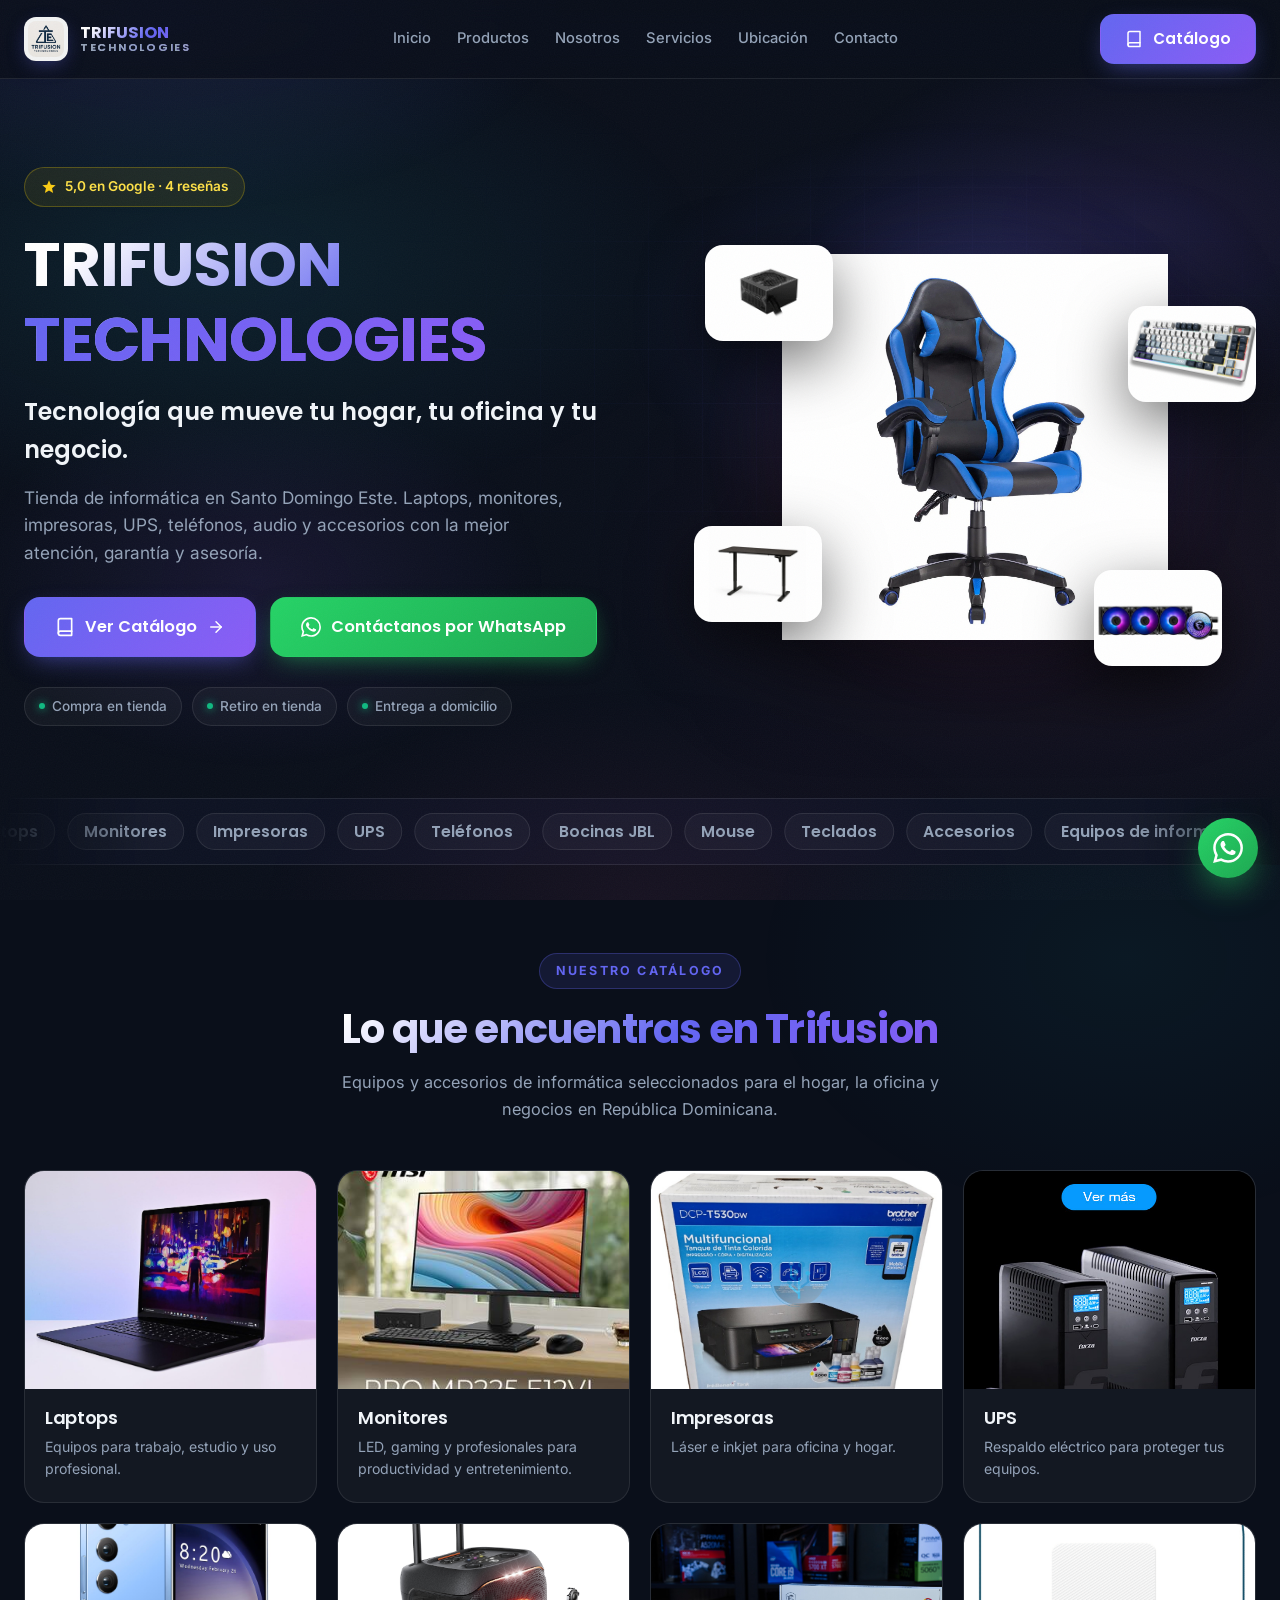
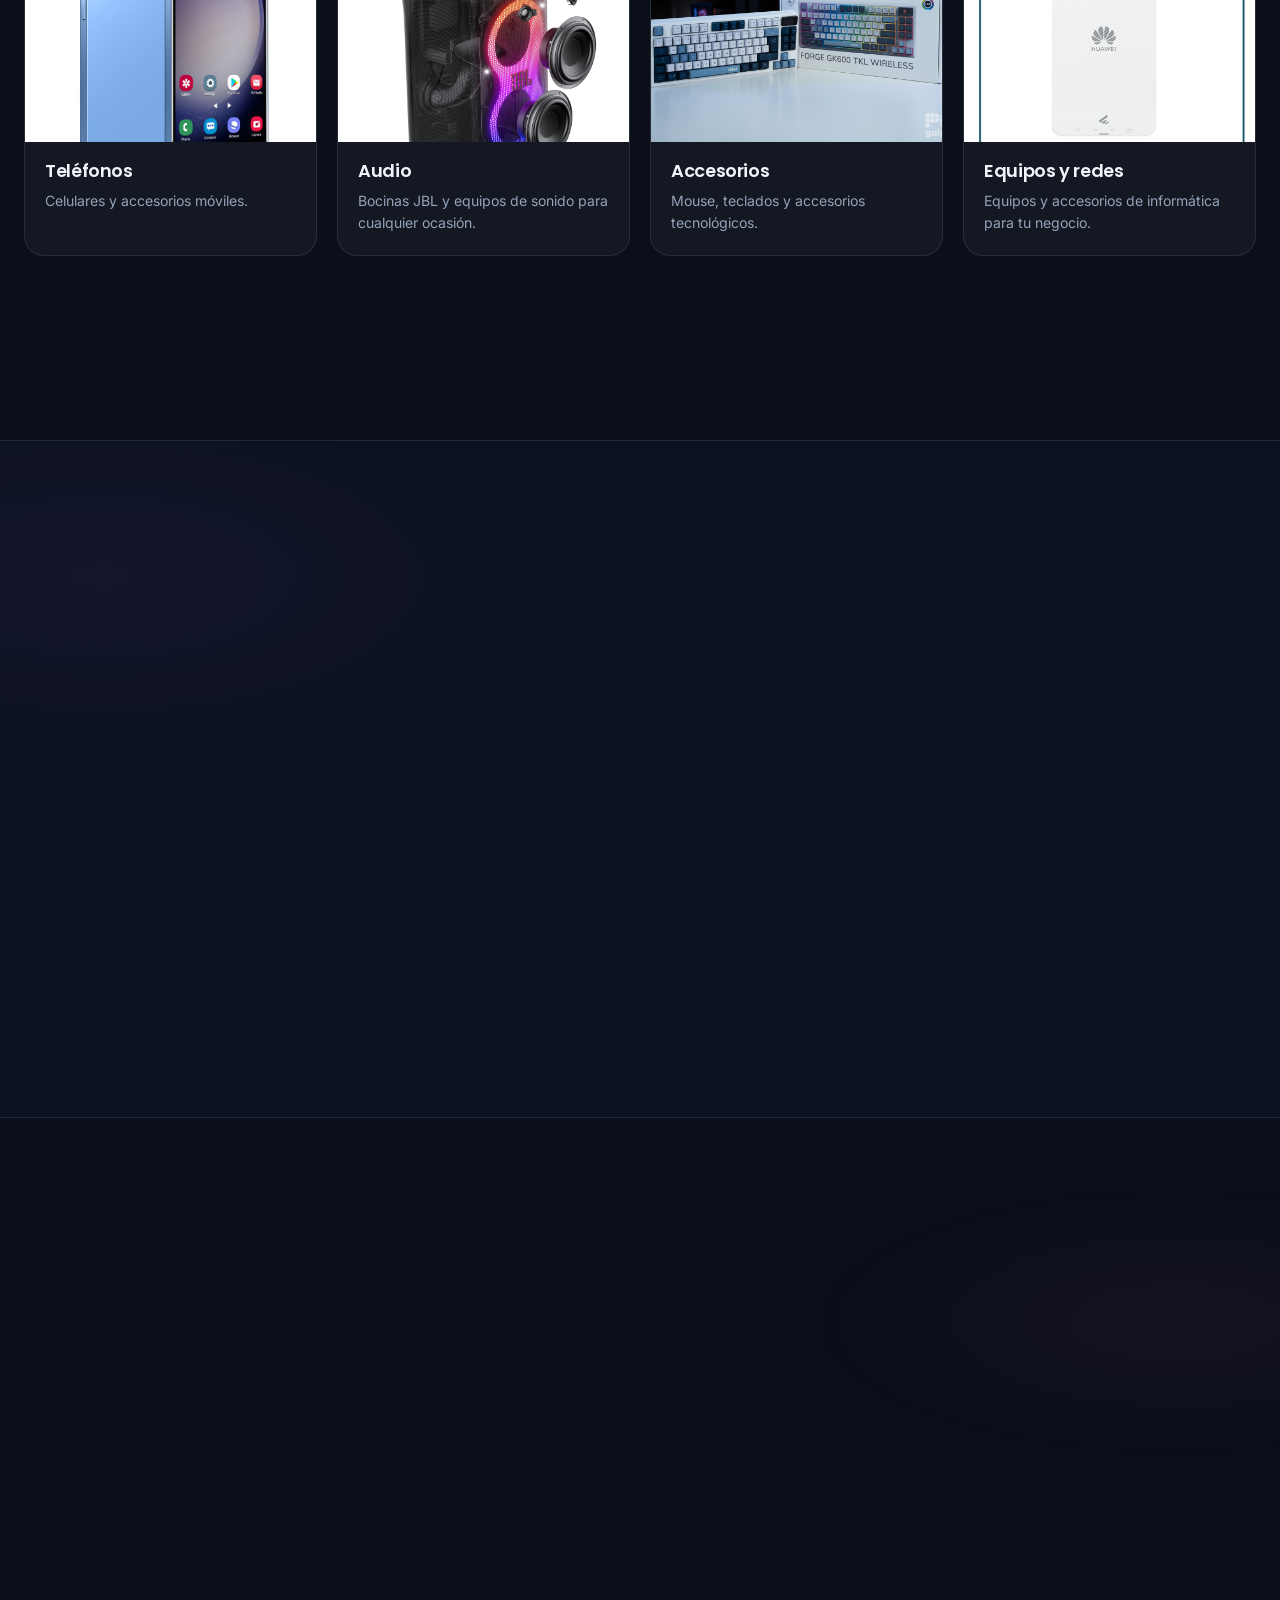
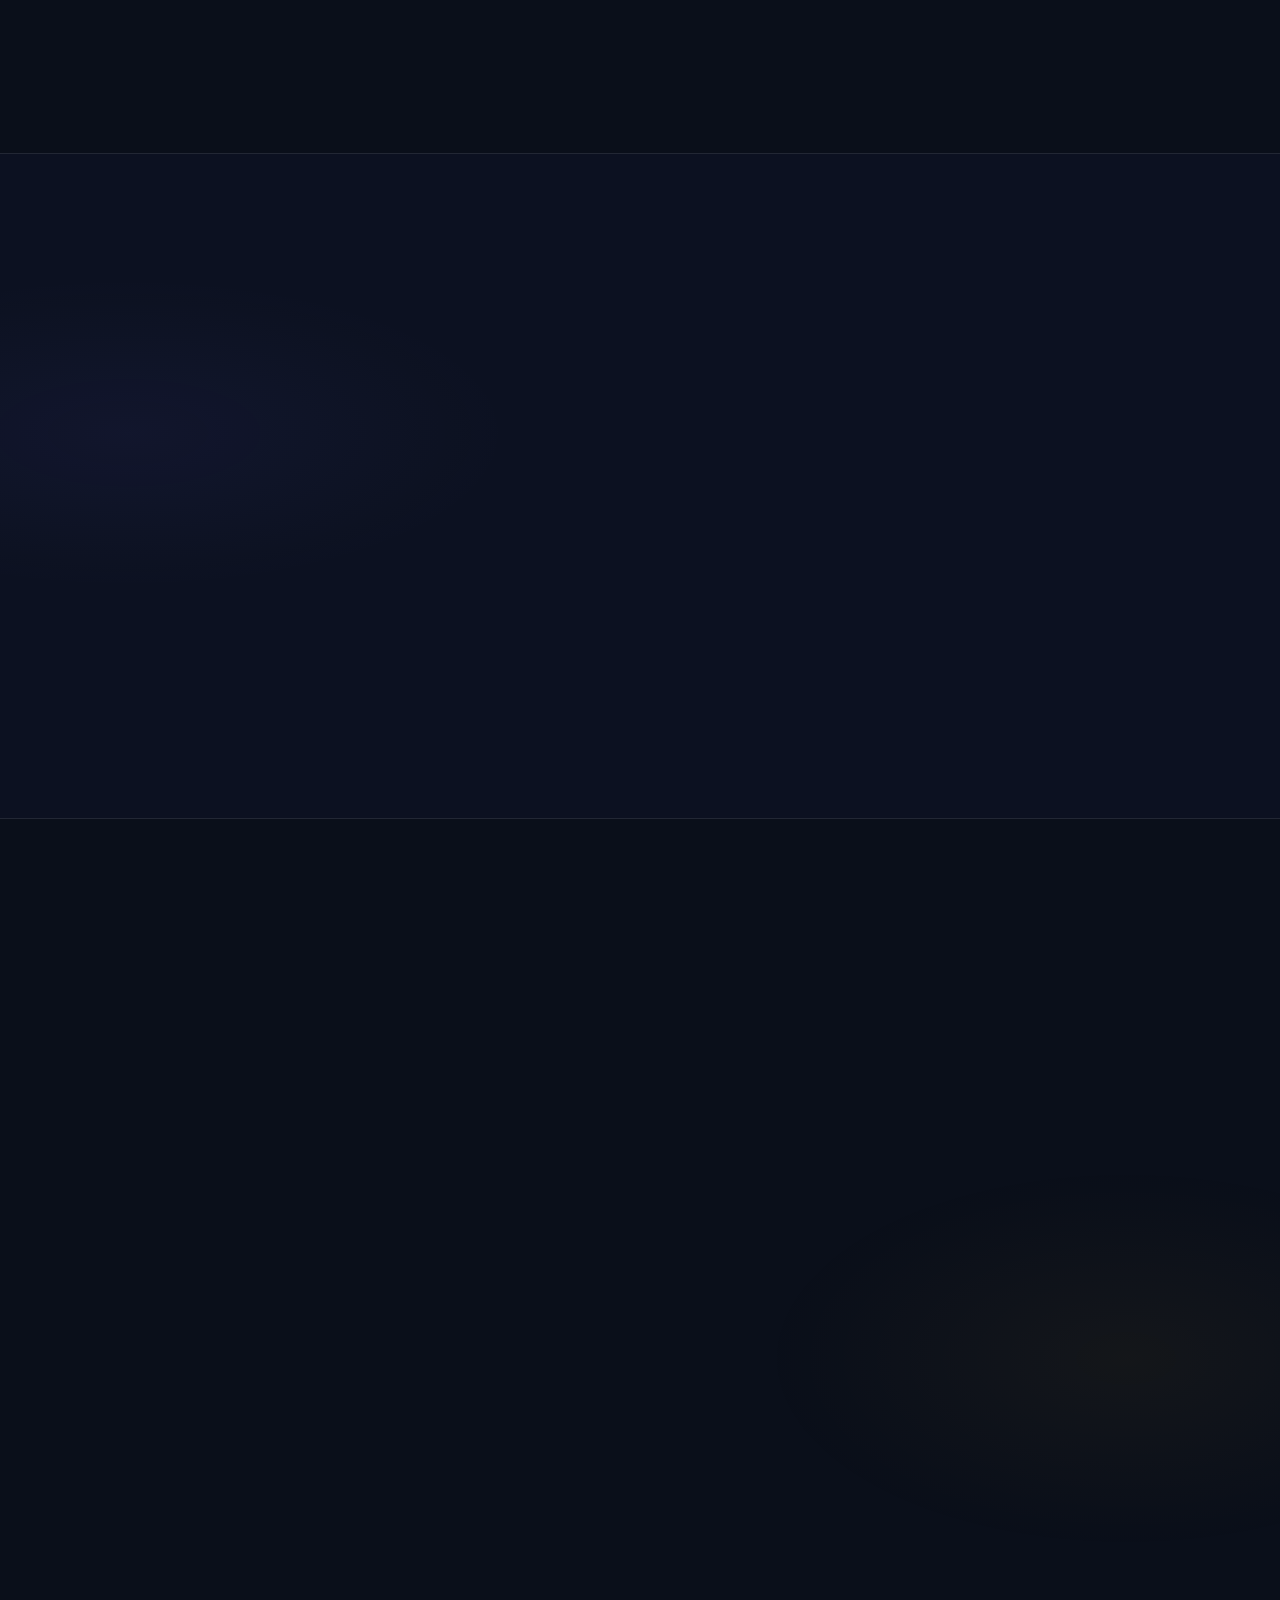
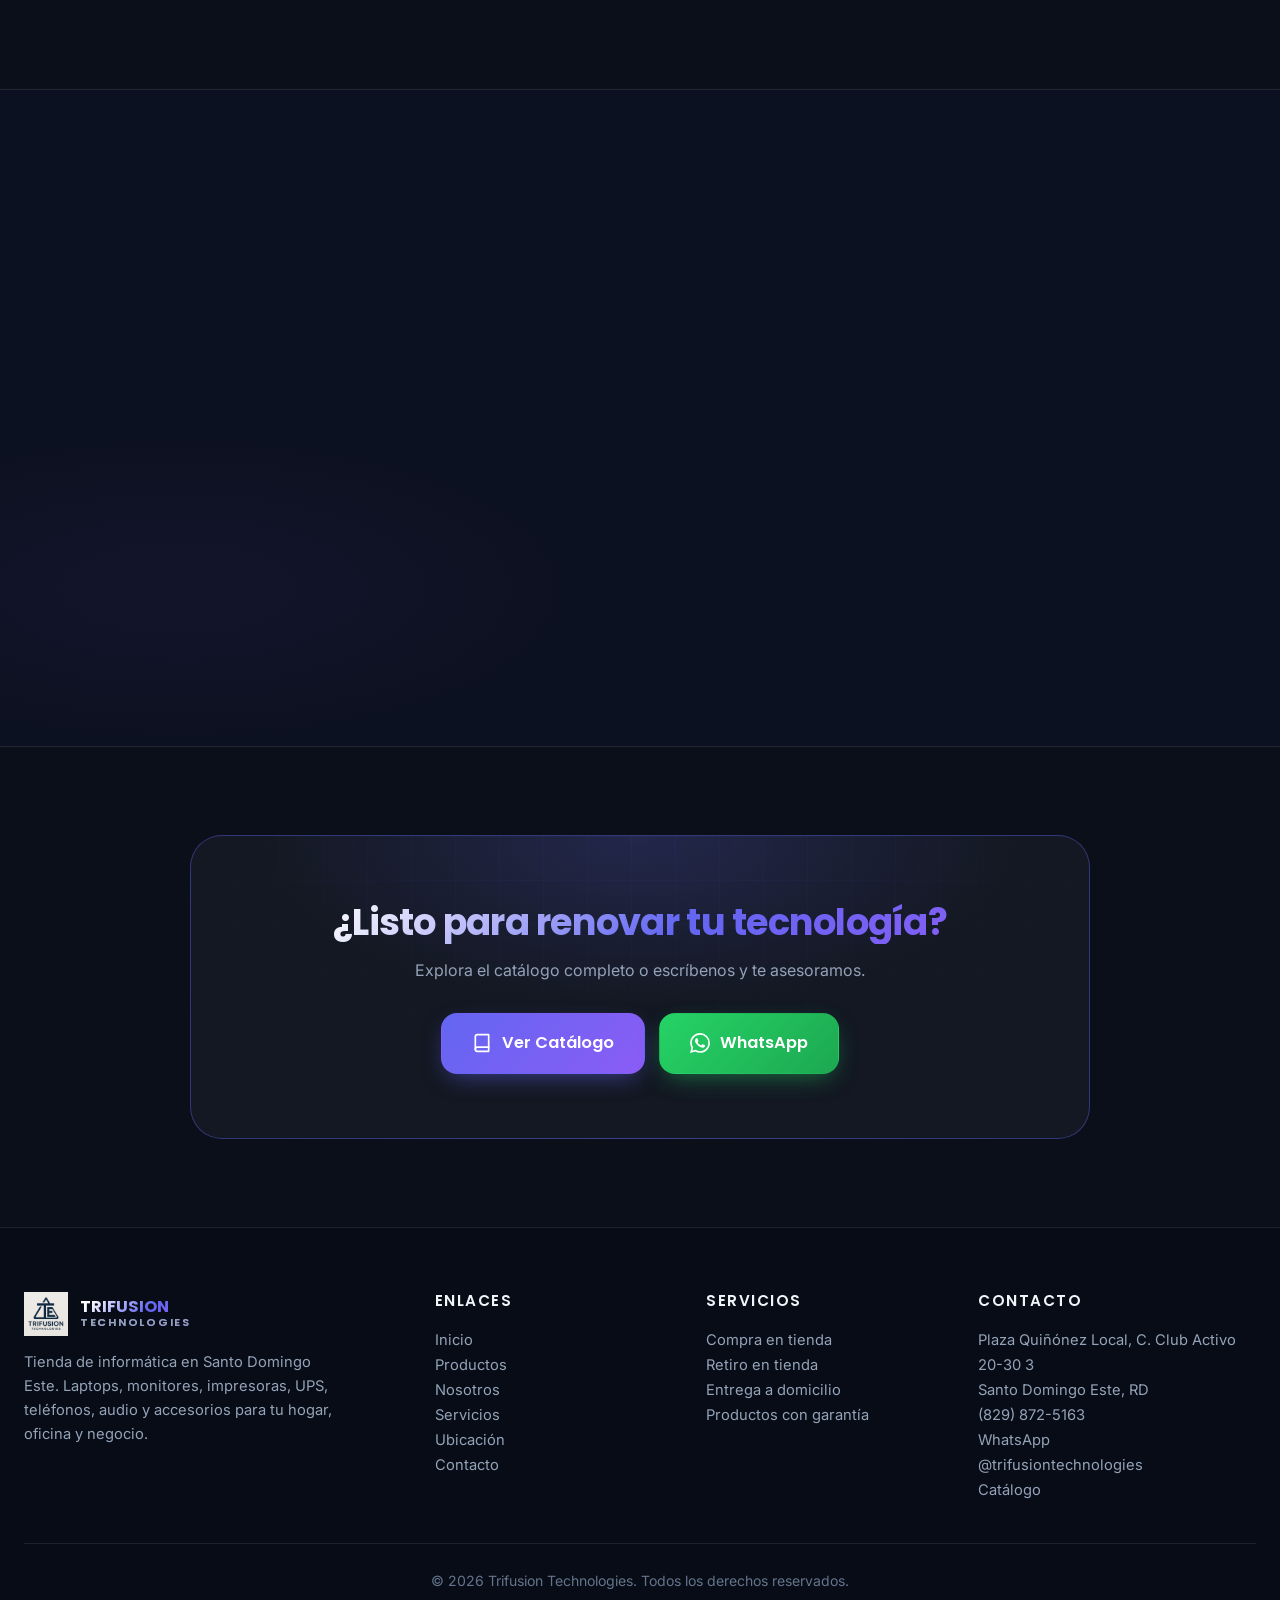
==== commit 257c8499: "Nuevas fotos de tienda y productos, logo actualizado y telefono 809-508-6108 en contacto" ====
--- a/index.html
+++ b/index.html
@@ -107,7 +107,7 @@
   <header class="nav" id="nav">
     <div class="nav-inner">
       <a class="nav-brand" href="#inicio" aria-label="Trifusion Technologies - Inicio">
-        <img src="images/logo.png" alt="Logo Trifusion Technologies" width="48" height="48" class="nav-logo">
+        <img src="images/logo.jpg" alt="Logo Trifusion Technologies" width="48" height="48" class="nav-logo">
         <span class="nav-brand-text">
           <strong>TRIFUSION</strong> <span>TECHNOLOGIES</span>
         </span>
@@ -347,6 +347,46 @@
           <figure class="car-card">
             <div class="car-img"><img src="images/products/ig-01.jpg" alt="Fotografía de producto en la tienda Trifusion Technologies" loading="lazy"></div>
             <figcaption>En nuestra tienda</figcaption>
+          </figure>
+          <figure class="car-card">
+            <div class="car-img"><img src="images/products/bocina-myo.jpg" alt="Bocina Myo disponible en Trifusion Technologies" loading="lazy"></div>
+            <figcaption>Bocinas Myo</figcaption>
+          </figure>
+          <figure class="car-card">
+            <div class="car-img"><img src="images/products/bocina-partybox.jpg" alt="Bocina JBL PartyBox disponible en Trifusion Technologies" loading="lazy"></div>
+            <figcaption>JBL PartyBox</figcaption>
+          </figure>
+          <figure class="car-card">
+            <div class="car-img"><img src="images/products/jbl-partybox.jpg" alt="Bocina JBL PartyBox disponible en Trifusion Technologies" loading="lazy"></div>
+            <figcaption>JBL PartyBox</figcaption>
+          </figure>
+          <figure class="car-card">
+            <div class="car-img"><img src="images/products/impresora.jpg" alt="Impresora disponible en Trifusion Technologies" loading="lazy"></div>
+            <figcaption>Impresoras</figcaption>
+          </figure>
+          <figure class="car-card">
+            <div class="car-img"><img src="images/products/monitor.jpg" alt="Monitor disponible en Trifusion Technologies" loading="lazy"></div>
+            <figcaption>Monitores</figcaption>
+          </figure>
+          <figure class="car-card">
+            <div class="car-img"><img src="images/products/regulador.jpg" alt="Regulador de voltaje disponible en Trifusion Technologies" loading="lazy"></div>
+            <figcaption>Reguladores</figcaption>
+          </figure>
+          <figure class="car-card">
+            <div class="car-img"><img src="images/products/regulador1.jpg" alt="Regulador de voltaje disponible en Trifusion Technologies" loading="lazy"></div>
+            <figcaption>Reguladores</figcaption>
+          </figure>
+          <figure class="car-card">
+            <div class="car-img"><img src="images/products/teclado.jpg" alt="Teclado disponible en Trifusion Technologies" loading="lazy"></div>
+            <figcaption>Teclados</figcaption>
+          </figure>
+          <figure class="car-card">
+            <div class="car-img"><img src="images/products/ups-forza.jpg" alt="UPS Forza disponible en Trifusion Technologies" loading="lazy"></div>
+            <figcaption>UPS</figcaption>
+          </figure>
+          <figure class="car-card">
+            <div class="car-img"><img src="images/products/ups-hikvision.jpg" alt="UPS Hikvision disponible en Trifusion Technologies" loading="lazy"></div>
+            <figcaption>UPS</figcaption>
           </figure>
         </div>
         <button class="car-btn car-prev" id="carPrev" aria-label="Anterior">
@@ -425,7 +465,7 @@
         </div>
         <div class="about-media" data-reveal="scale" data-delay="120">
           <div class="about-photo">
-            <img src="images/store/interior.jpeg" alt="Interior de la tienda Trifusion Technologies en Santo Domingo Este" loading="lazy">
+            <img src="images/store/puerta.jpg" alt="Puerta de entrada de la tienda Trifusion Technologies en Santo Domingo Este" loading="lazy">
           </div>
           <div class="about-card">
             <p>Novedades todas las semanas</p>
@@ -468,7 +508,7 @@
             <a class="btn btn-ghost" href="https://www.google.com/maps/place/Trifusion+Technologies/@18.4962009,-69.8497819,915m/data=!4m6!3m5!1s0x8eaf87930b15dbc9:0xbd5f4d6b33cc5f34!8m2!3d18.4962009!4d-69.8497819!16s%2Fg%2F11zcj4kj6m" target="_blank" rel="noopener">Ver en Google Maps</a>
           </div>
           <div class="loc-photos">
-            <img src="images/store/exterior.jpg" alt="Exterior de la tienda Trifusion Technologies en la Plaza Quiñónez" loading="lazy">
+            <img src="images/store/puerta.jpg" alt="Puerta de entrada de la tienda Trifusion Technologies en la Plaza Quiñónez" loading="lazy">
             <img src="images/store/interior.jpeg" alt="Interior de la tienda Trifusion Technologies" loading="lazy">
           </div>
         </div>
@@ -527,6 +567,15 @@
           <h3>Catálogo</h3>
           <p>Productos, precios y disponibilidad<br>actualizados en línea</p>
           <span class="contact-btn">Ver catálogo</span>
+        </a>
+
+        <a class="contact-card" href="tel:+18095086108" data-reveal="left" data-delay="240">
+          <div class="contact-icon c-ph2">
+            <svg viewBox="0 0 24 24" width="26" height="26" fill="none" stroke="currentColor" stroke-width="2" stroke-linecap="round" stroke-linejoin="round" aria-hidden="true"><path d="M22 16.92v3a2 2 0 0 1-2.18 2 19.79 19.79 0 0 1-8.63-3.07 19.5 19.5 0 0 1-6-6 19.79 19.79 0 0 1-3.07-8.67A2 2 0 0 1 4.11 2h3a2 2 0 0 1 2 1.72c.127.96.361 1.903.7 2.81a2 2 0 0 1-.45 2.11L8.09 9.91a16 16 0 0 0 6 6l1.27-1.27a2 2 0 0 1 2.11-.45c.907.339 1.85.573 2.81.7A2 2 0 0 1 22 16.92z"/></svg>
+          </div>
+          <h3>Teléfono 2</h3>
+          <p>(809) 508-6108<br>Línea directa de la tienda</p>
+          <span class="contact-btn">Llamar ahora</span>
         </a>
       </div>
     </section>
@@ -555,7 +604,7 @@
     <div class="footer-grid">
       <div class="footer-brand">
         <a class="nav-brand" href="#inicio">
-          <img src="images/logo.png" alt="Logo Trifusion Technologies" width="44" height="44" loading="lazy">
+          <img src="images/logo.jpg" alt="Logo Trifusion Technologies" width="44" height="44" loading="lazy">
           <span class="nav-brand-text"><strong>TRIFUSION</strong> <span>TECHNOLOGIES</span></span>
         </a>
         <p>Tienda de informática en Santo Domingo Este. Laptops, monitores, impresoras, UPS, teléfonos, audio y accesorios para tu hogar, oficina y negocio.</p>
--- a/css/style.css
+++ b/css/style.css
@@ -1463,7 +1463,7 @@
 
 .contact-grid {
   display: grid;
-  grid-template-columns: repeat(4, 1fr);
+  grid-template-columns: repeat(5, 1fr);
   align-items: stretch;
   gap: 20px;
   max-width: var(--container);
@@ -1541,6 +1541,11 @@
 .c-ph {
   background: var(--grad);
   box-shadow: 0 12px 26px -10px rgba(99, 102, 241, 0.6);
+}
+
+.c-ph2 {
+  background: linear-gradient(135deg, var(--accent-cyan), var(--primary));
+  box-shadow: 0 12px 26px -10px rgba(34, 211, 238, 0.6);
 }
 
 .c-ig {
@@ -1802,6 +1807,11 @@
   .cat-grid .cat-card:nth-child(3n + 2):last-child {
     grid-column: span 2;
   }
+
+  /* Con 5 tarjetas en 2 columnas, la última ocupa la fila completa */
+  .contact-grid .contact-card:last-child {
+    grid-column: span 2;
+  }
 }
 
 @media (max-width: 1024px) {
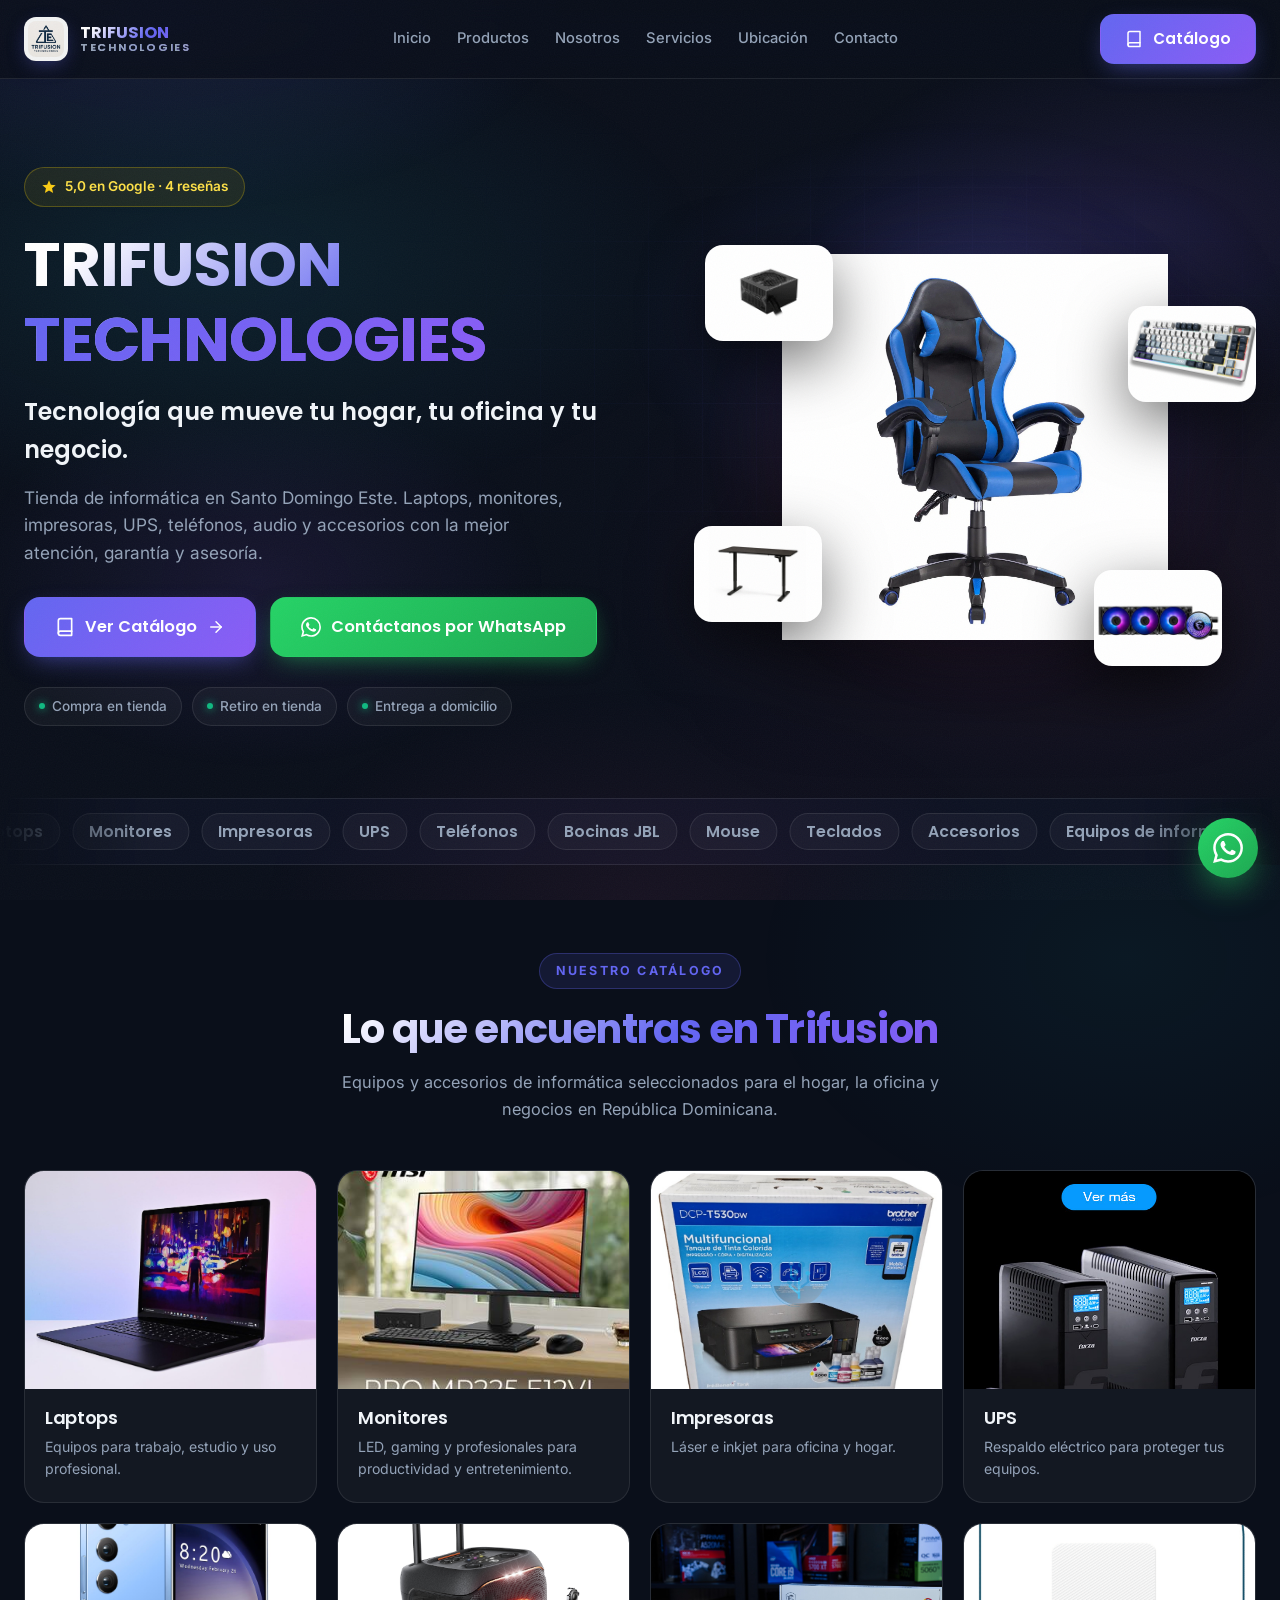
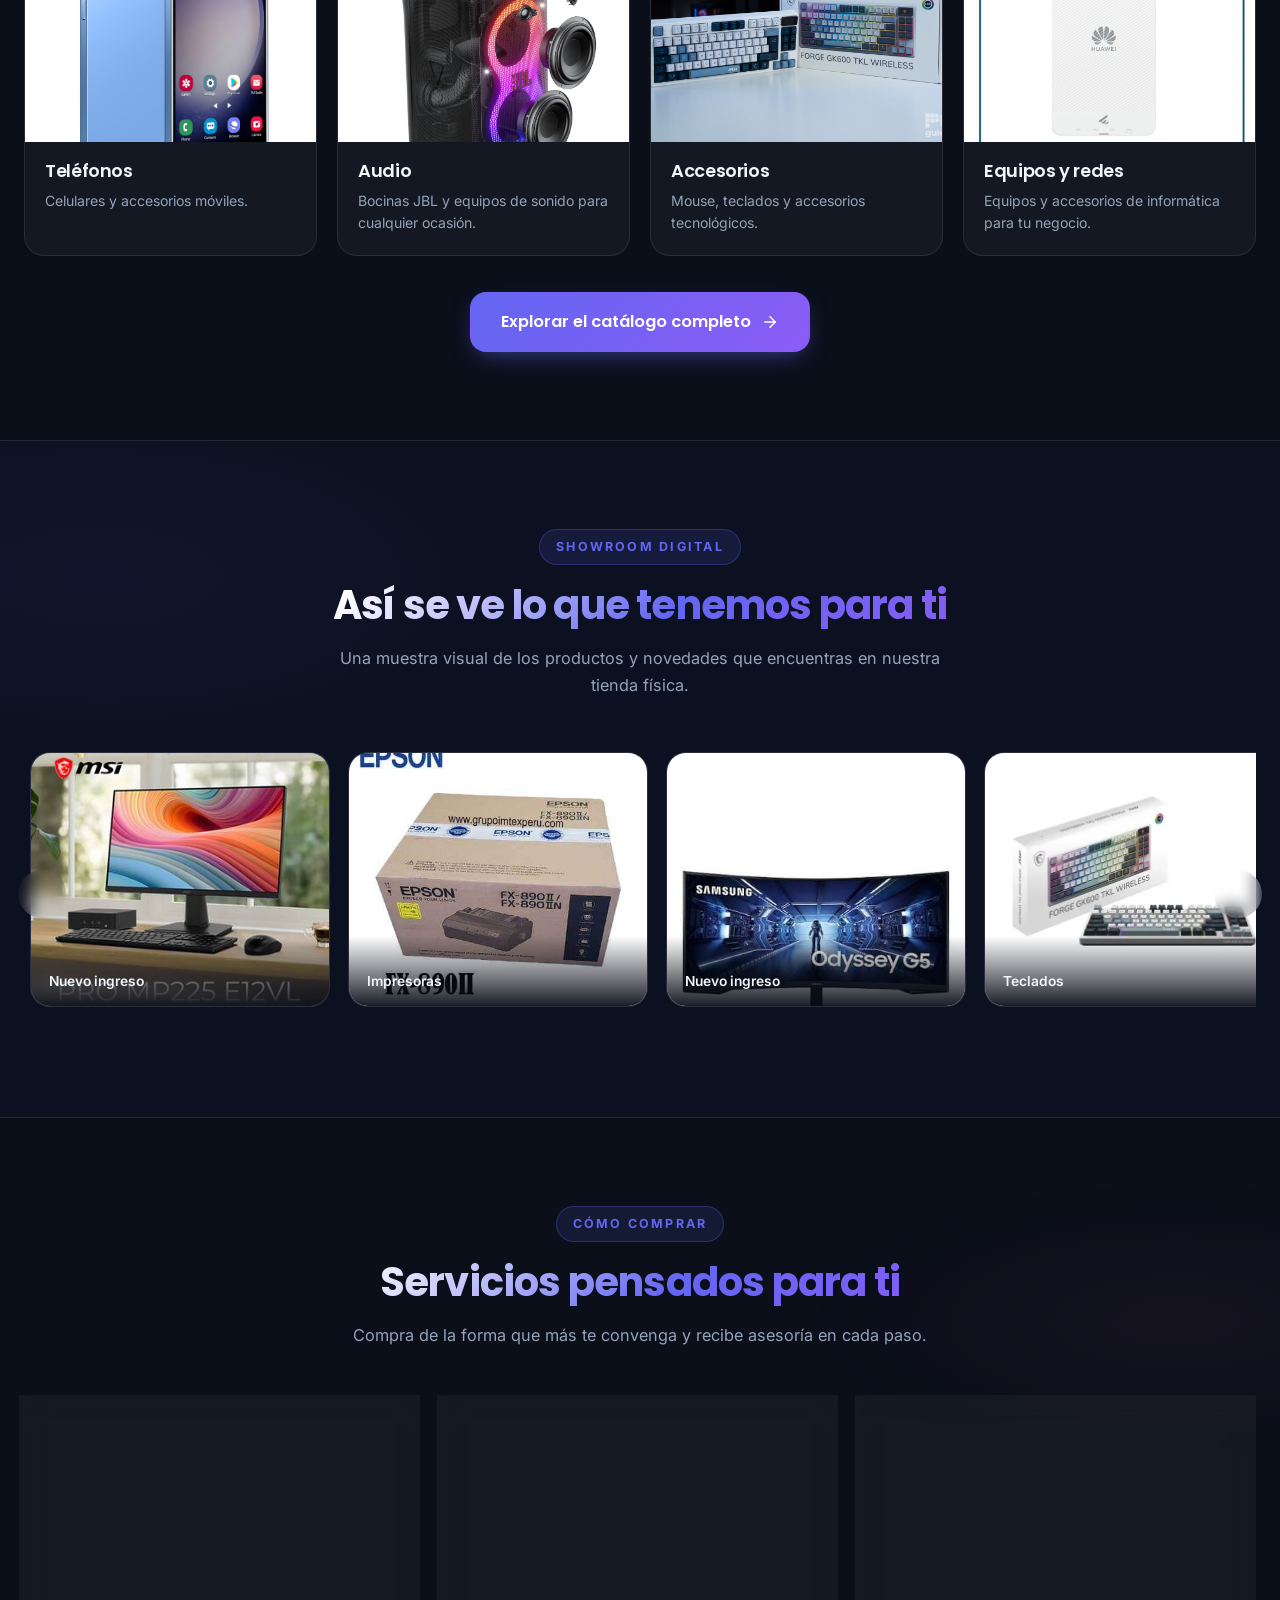
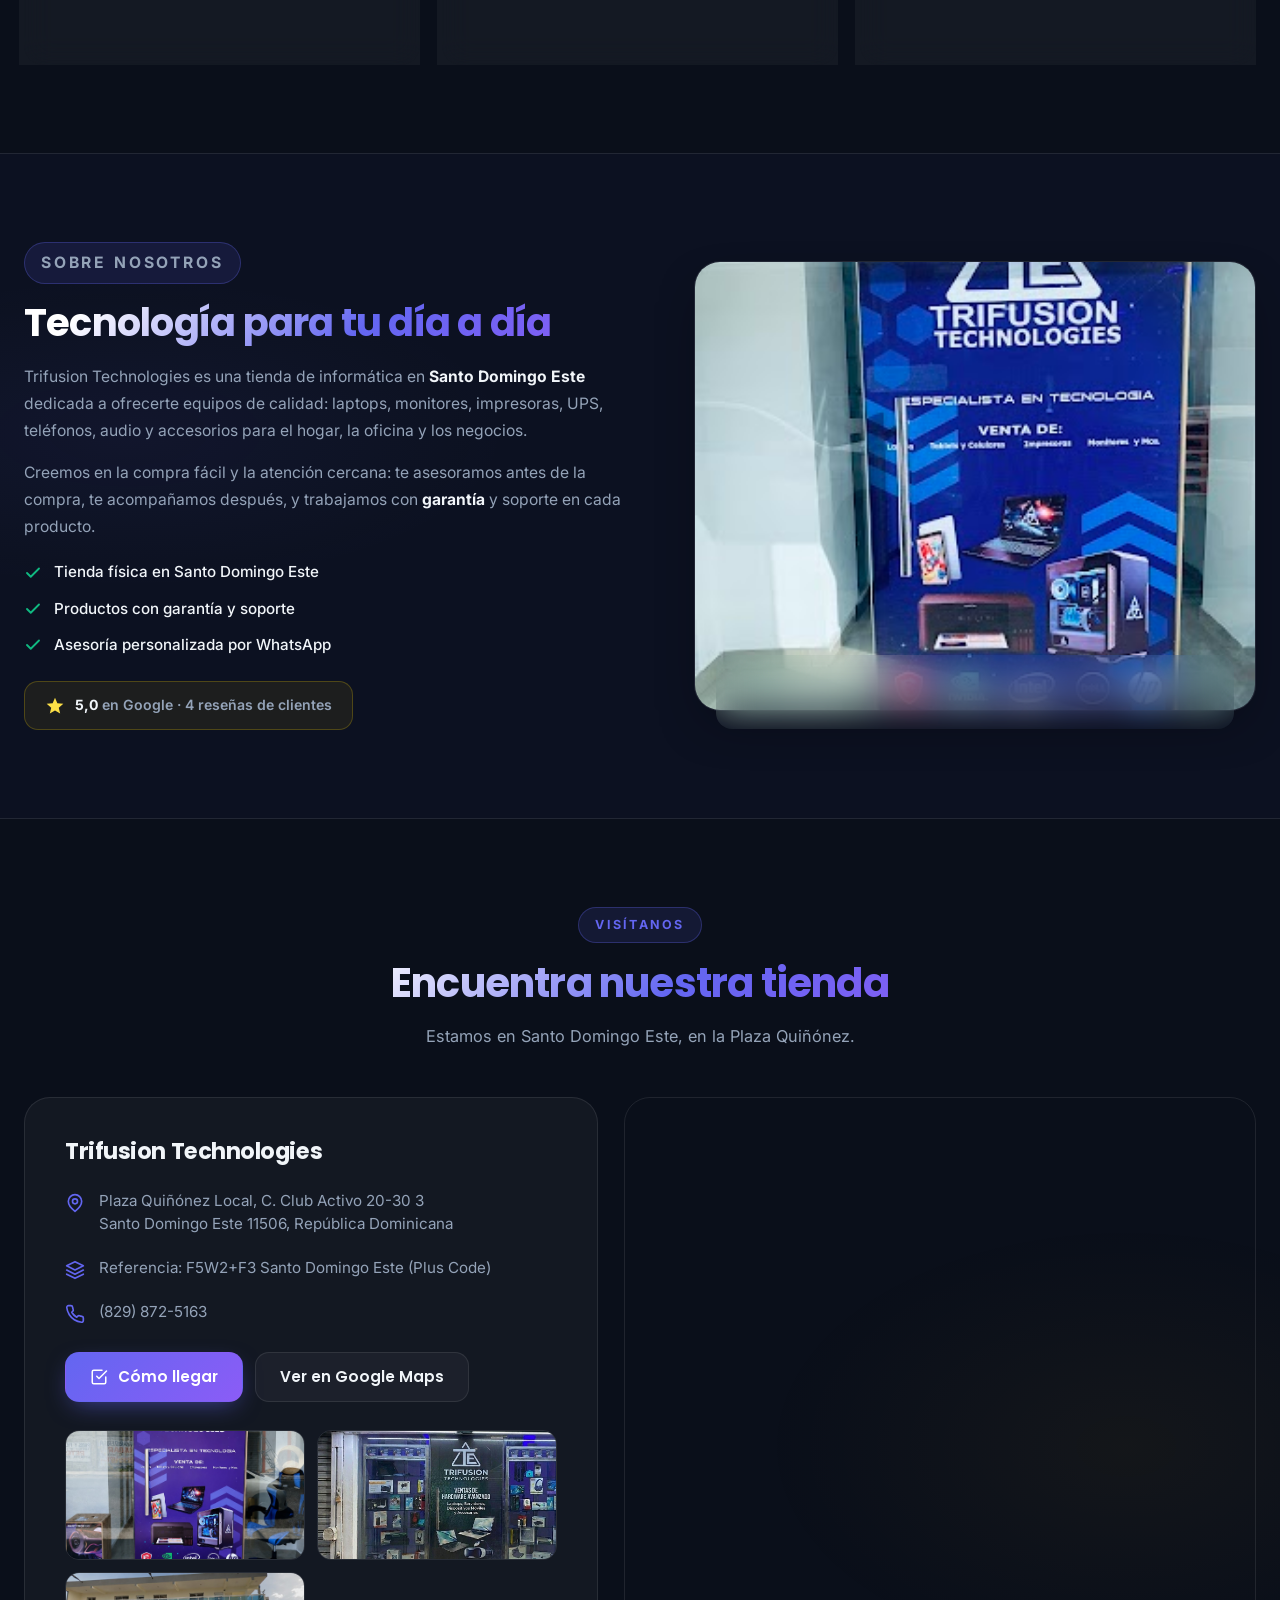
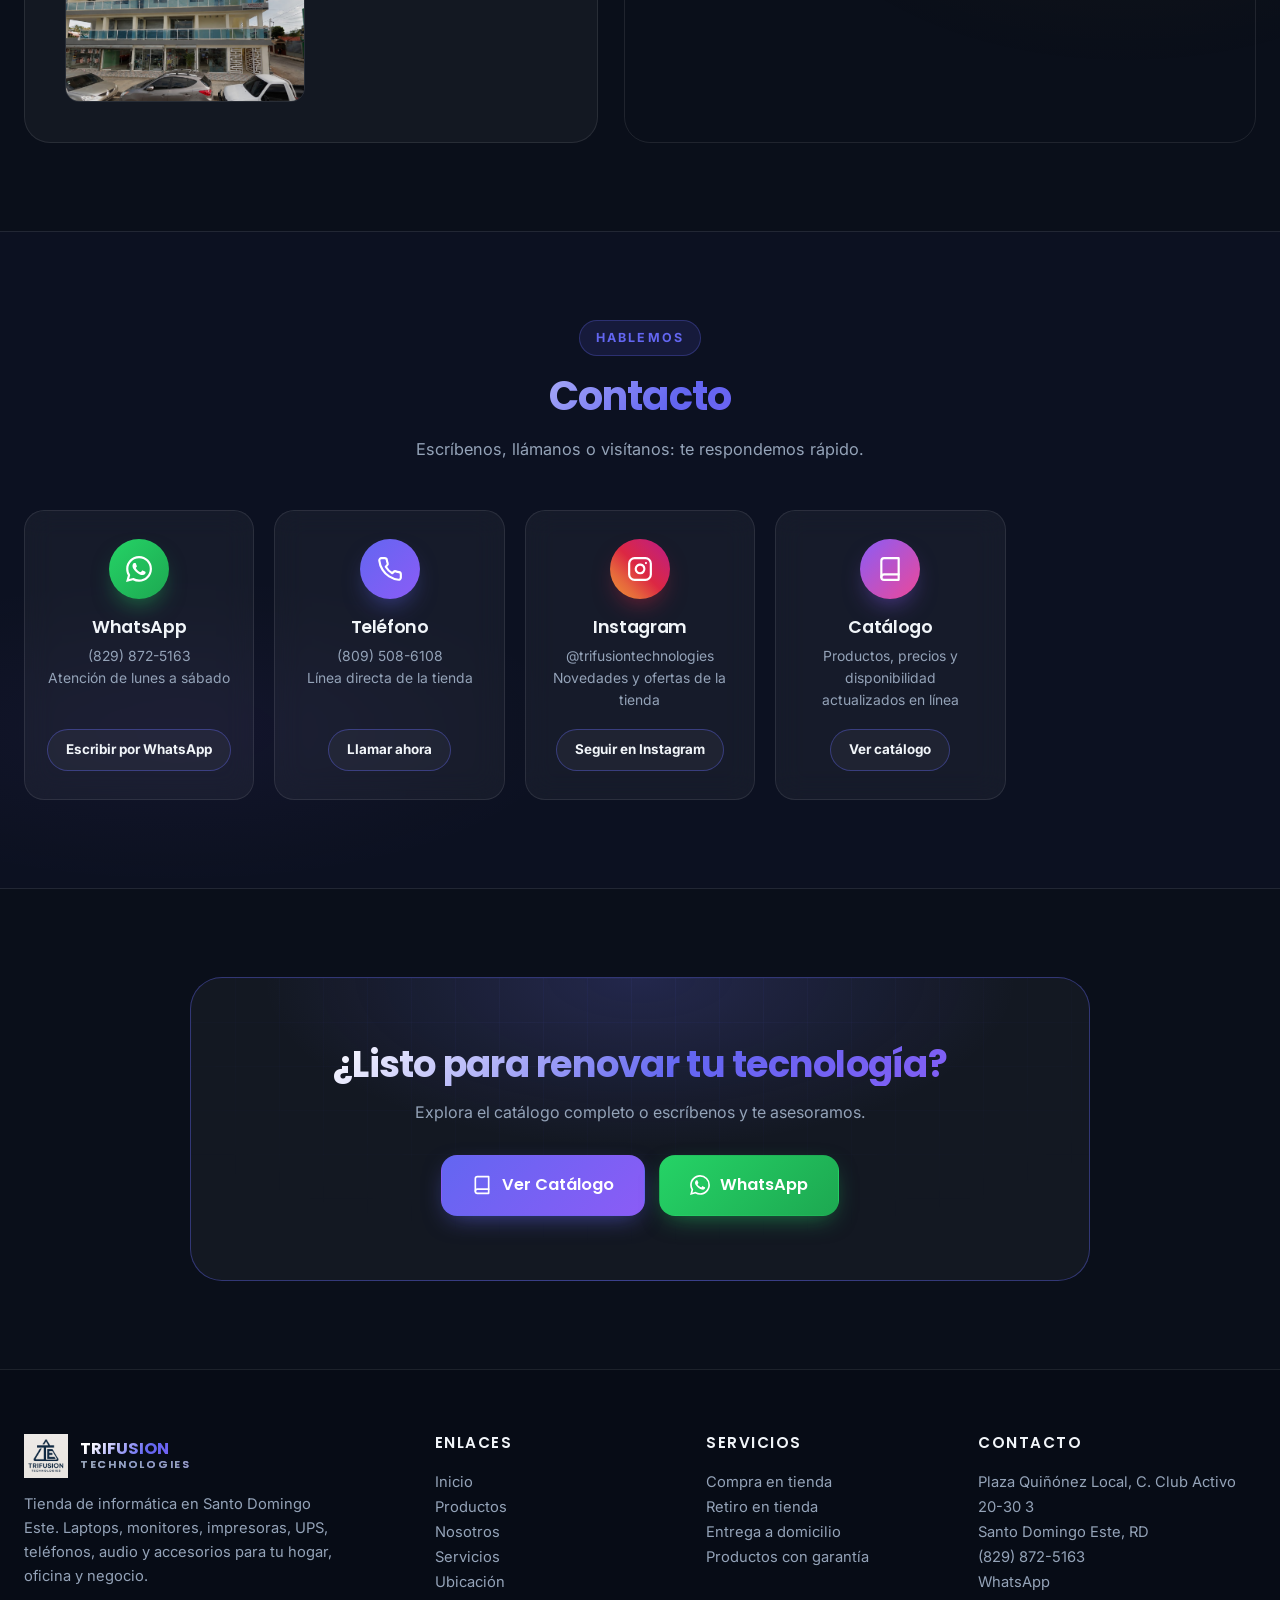
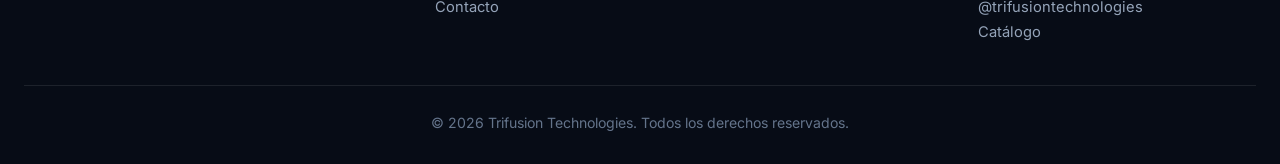
==== commit 6d6e3101: "Correccion foto de visita (afuera-puerta) y telefono (809) 508-6108 en tarjeta Telefono" ====
--- a/index.html
+++ b/index.html
@@ -508,8 +508,9 @@
             <a class="btn btn-ghost" href="https://www.google.com/maps/place/Trifusion+Technologies/@18.4962009,-69.8497819,915m/data=!4m6!3m5!1s0x8eaf87930b15dbc9:0xbd5f4d6b33cc5f34!8m2!3d18.4962009!4d-69.8497819!16s%2Fg%2F11zcj4kj6m" target="_blank" rel="noopener">Ver en Google Maps</a>
           </div>
           <div class="loc-photos">
-            <img src="images/store/puerta.jpg" alt="Puerta de entrada de la tienda Trifusion Technologies en la Plaza Quiñónez" loading="lazy">
+            <img src="images/store/afuera-puerta.jpg" alt="Puerta de entrada de la tienda Trifusion Technologies en la Plaza Quiñónez" loading="lazy">
             <img src="images/store/interior.jpeg" alt="Interior de la tienda Trifusion Technologies" loading="lazy">
+            <img src="images/store/exterior.jpg" alt="Exterior de la tienda Trifusion Technologies en la Plaza Quiñónez" loading="lazy">
           </div>
         </div>
 
@@ -542,12 +543,12 @@
           <span class="contact-btn">Escribir por WhatsApp</span>
         </a>
 
-        <a class="contact-card" href="tel:+18298725163" data-reveal="right" data-delay="60">
+        <a class="contact-card" href="tel:+18095086108" data-reveal="right" data-delay="60">
           <div class="contact-icon c-ph">
             <svg viewBox="0 0 24 24" width="26" height="26" fill="none" stroke="currentColor" stroke-width="2" stroke-linecap="round" stroke-linejoin="round" aria-hidden="true"><path d="M22 16.92v3a2 2 0 0 1-2.18 2 19.79 19.79 0 0 1-8.63-3.07 19.5 19.5 0 0 1-6-6 19.79 19.79 0 0 1-3.07-8.67A2 2 0 0 1 4.11 2h3a2 2 0 0 1 2 1.72c.127.96.361 1.903.7 2.81a2 2 0 0 1-.45 2.11L8.09 9.91a16 16 0 0 0 6 6l1.27-1.27a2 2 0 0 1 2.11-.45c.907.339 1.85.573 2.81.7A2 2 0 0 1 22 16.92z"/></svg>
           </div>
           <h3>Teléfono</h3>
-          <p>(829) 872-5163<br>Línea directa de la tienda</p>
+          <p>(809) 508-6108<br>Línea directa de la tienda</p>
           <span class="contact-btn">Llamar ahora</span>
         </a>
 
@@ -567,15 +568,6 @@
           <h3>Catálogo</h3>
           <p>Productos, precios y disponibilidad<br>actualizados en línea</p>
           <span class="contact-btn">Ver catálogo</span>
-        </a>
-
-        <a class="contact-card" href="tel:+18095086108" data-reveal="left" data-delay="240">
-          <div class="contact-icon c-ph2">
-            <svg viewBox="0 0 24 24" width="26" height="26" fill="none" stroke="currentColor" stroke-width="2" stroke-linecap="round" stroke-linejoin="round" aria-hidden="true"><path d="M22 16.92v3a2 2 0 0 1-2.18 2 19.79 19.79 0 0 1-8.63-3.07 19.5 19.5 0 0 1-6-6 19.79 19.79 0 0 1-3.07-8.67A2 2 0 0 1 4.11 2h3a2 2 0 0 1 2 1.72c.127.96.361 1.903.7 2.81a2 2 0 0 1-.45 2.11L8.09 9.91a16 16 0 0 0 6 6l1.27-1.27a2 2 0 0 1 2.11-.45c.907.339 1.85.573 2.81.7A2 2 0 0 1 22 16.92z"/></svg>
-          </div>
-          <h3>Teléfono 2</h3>
-          <p>(809) 508-6108<br>Línea directa de la tienda</p>
-          <span class="contact-btn">Llamar ahora</span>
         </a>
       </div>
     </section>
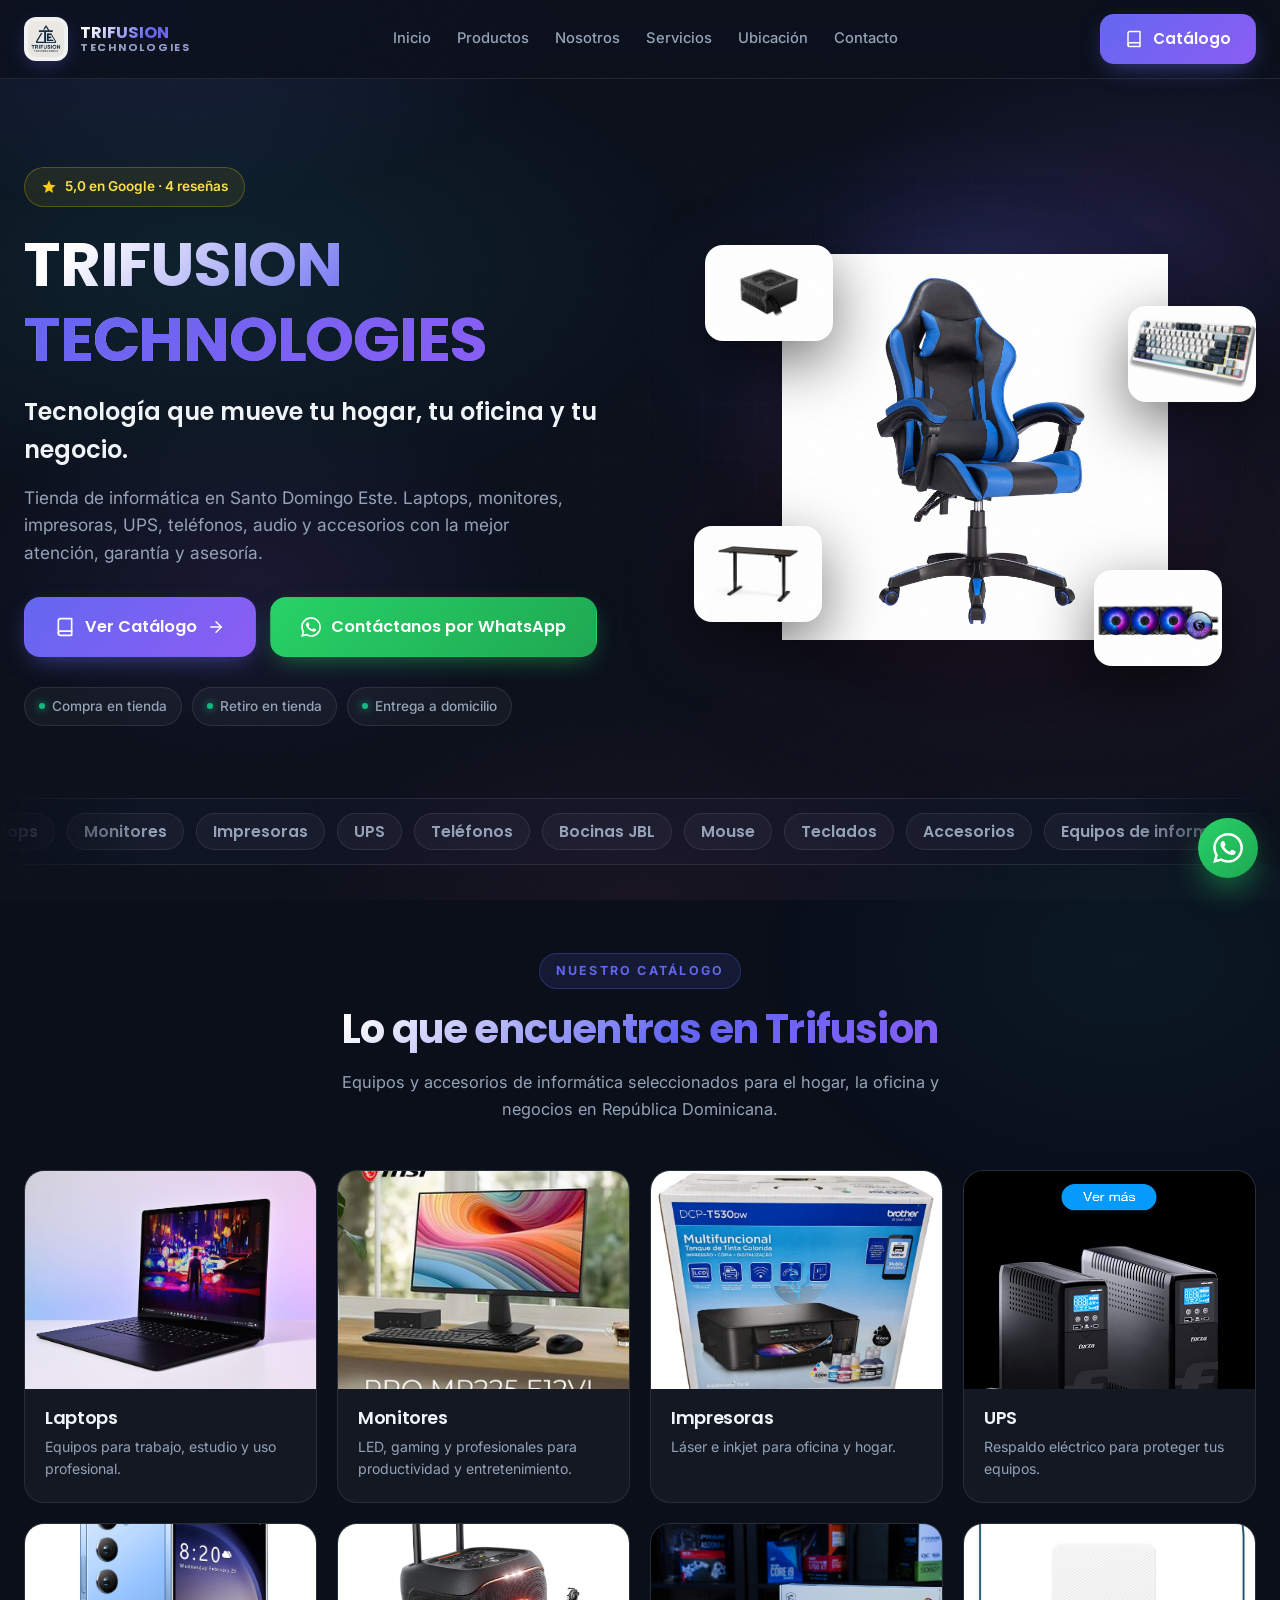
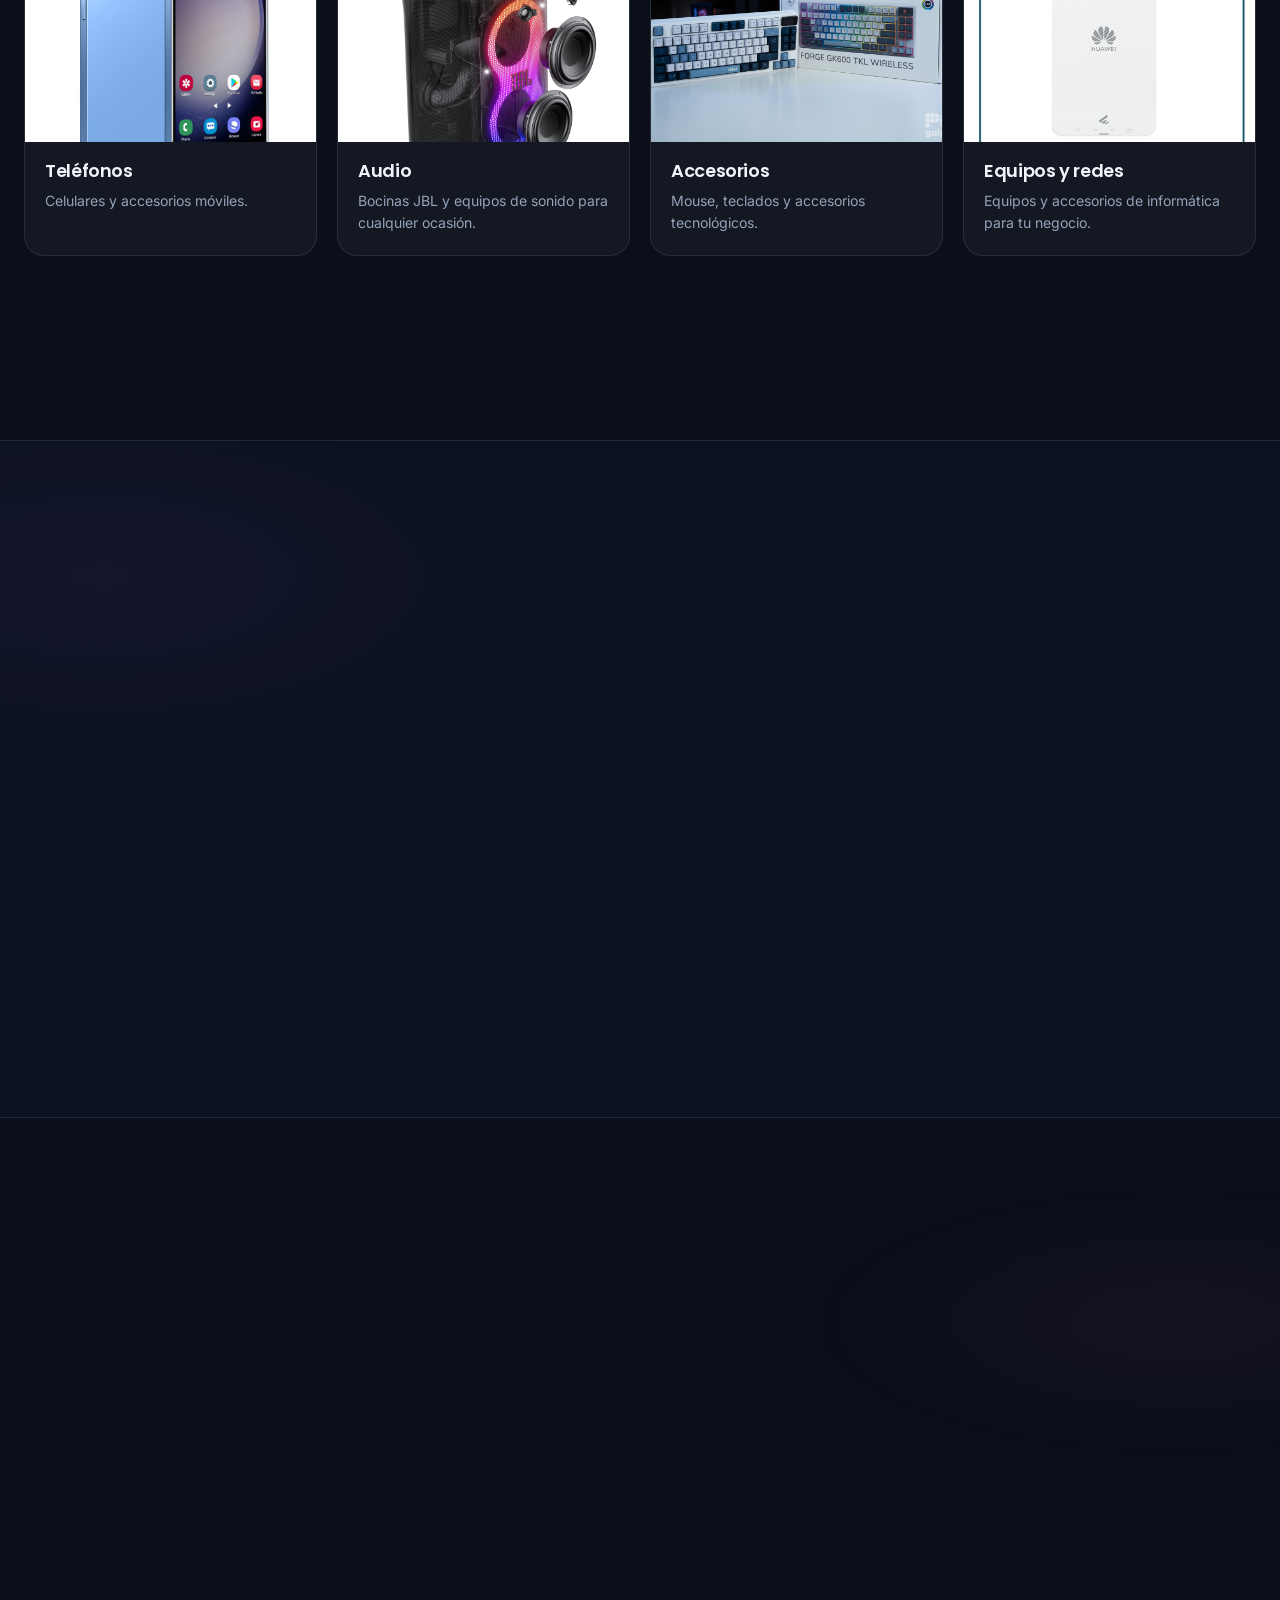
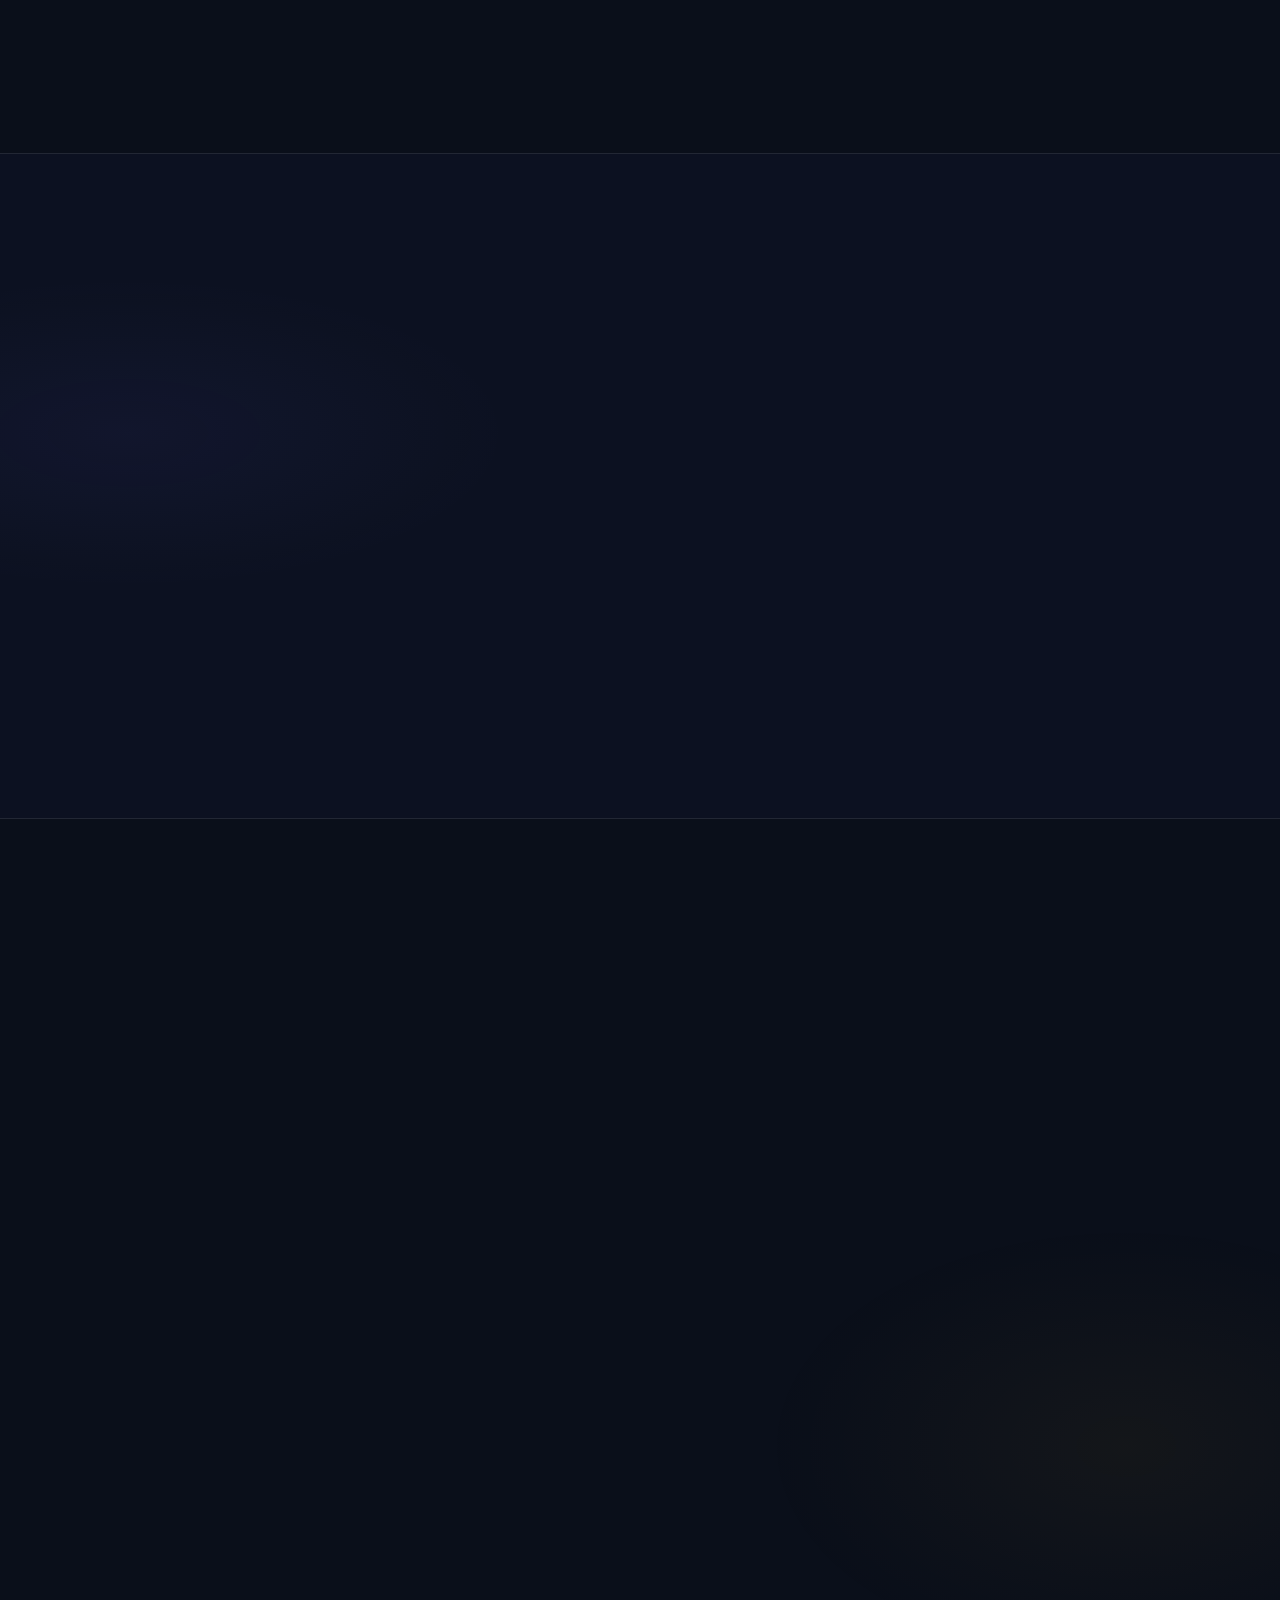
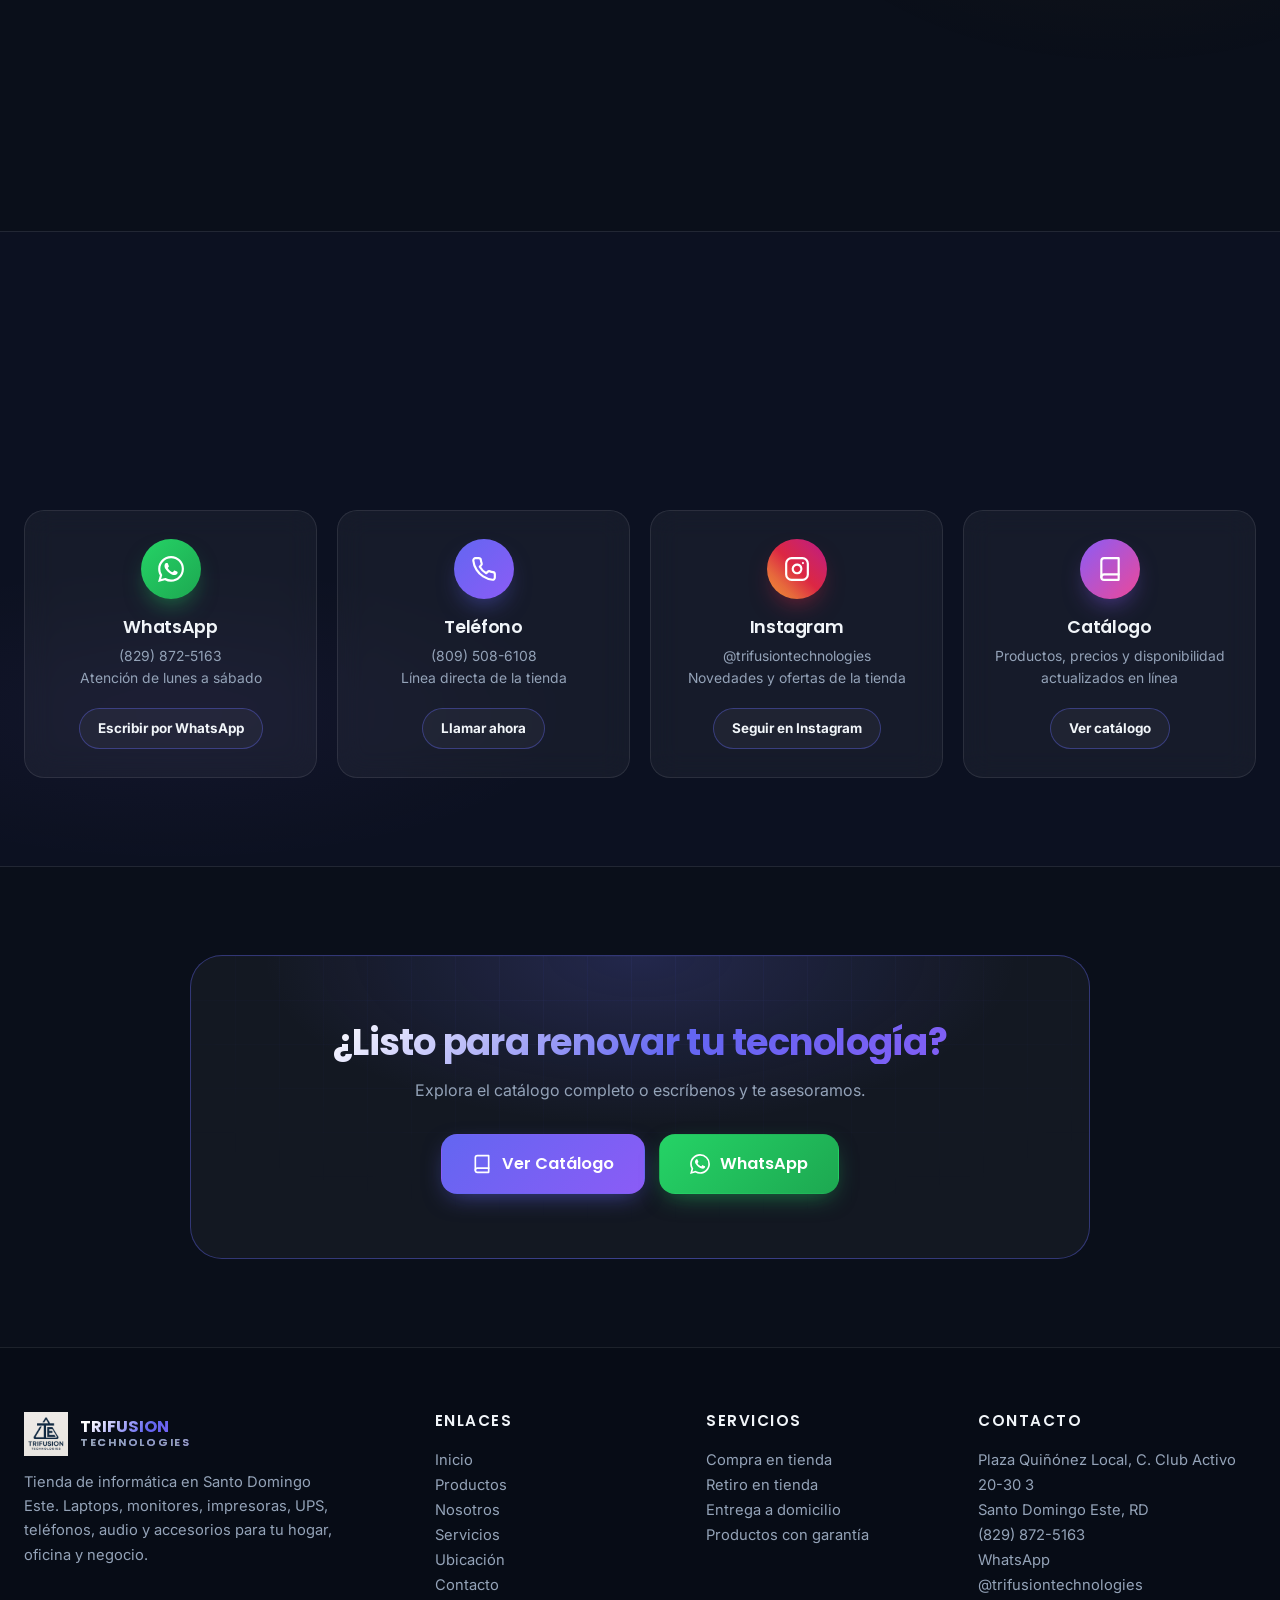
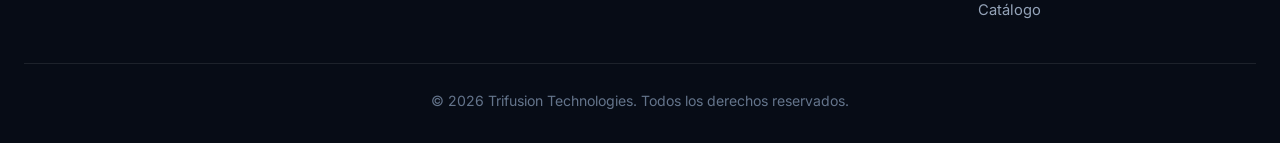
==== commit aa81ede2: "Bump css cache version a v3" ====
--- a/index.html
+++ b/index.html
@@ -51,7 +51,7 @@
   <link rel="preconnect" href="https://fonts.gstatic.com" crossorigin>
   <link href="https://fonts.googleapis.com/css2?family=Inter:wght@300;400;500;600;700&family=Poppins:wght@600;700;800&display=swap" rel="stylesheet">
 
-  <link rel="stylesheet" href="css/style.css?v=2">
+  <link rel="stylesheet" href="css/style.css?v=3">
 
   <!-- Schema.org: negocio local -->
   <script type="application/ld+json">
--- a/css/style.css
+++ b/css/style.css
@@ -1441,6 +1441,10 @@
   border-color: var(--border-strong);
 }
 
+.loc-photos img:nth-child(3) {
+  grid-column: 1 / -1;
+}
+
 .loc-map {
   border-radius: var(--radius-lg);
   overflow: hidden;
@@ -1463,7 +1467,7 @@
 
 .contact-grid {
   display: grid;
-  grid-template-columns: repeat(5, 1fr);
+  grid-template-columns: repeat(4, 1fr);
   align-items: stretch;
   gap: 20px;
   max-width: var(--container);
@@ -1541,11 +1545,6 @@
 .c-ph {
   background: var(--grad);
   box-shadow: 0 12px 26px -10px rgba(99, 102, 241, 0.6);
-}
-
-.c-ph2 {
-  background: linear-gradient(135deg, var(--accent-cyan), var(--primary));
-  box-shadow: 0 12px 26px -10px rgba(34, 211, 238, 0.6);
 }
 
 .c-ig {
@@ -1807,11 +1806,6 @@
   .cat-grid .cat-card:nth-child(3n + 2):last-child {
     grid-column: span 2;
   }
-
-  /* Con 5 tarjetas en 2 columnas, la última ocupa la fila completa */
-  .contact-grid .contact-card:last-child {
-    grid-column: span 2;
-  }
 }
 
 @media (max-width: 1024px) {
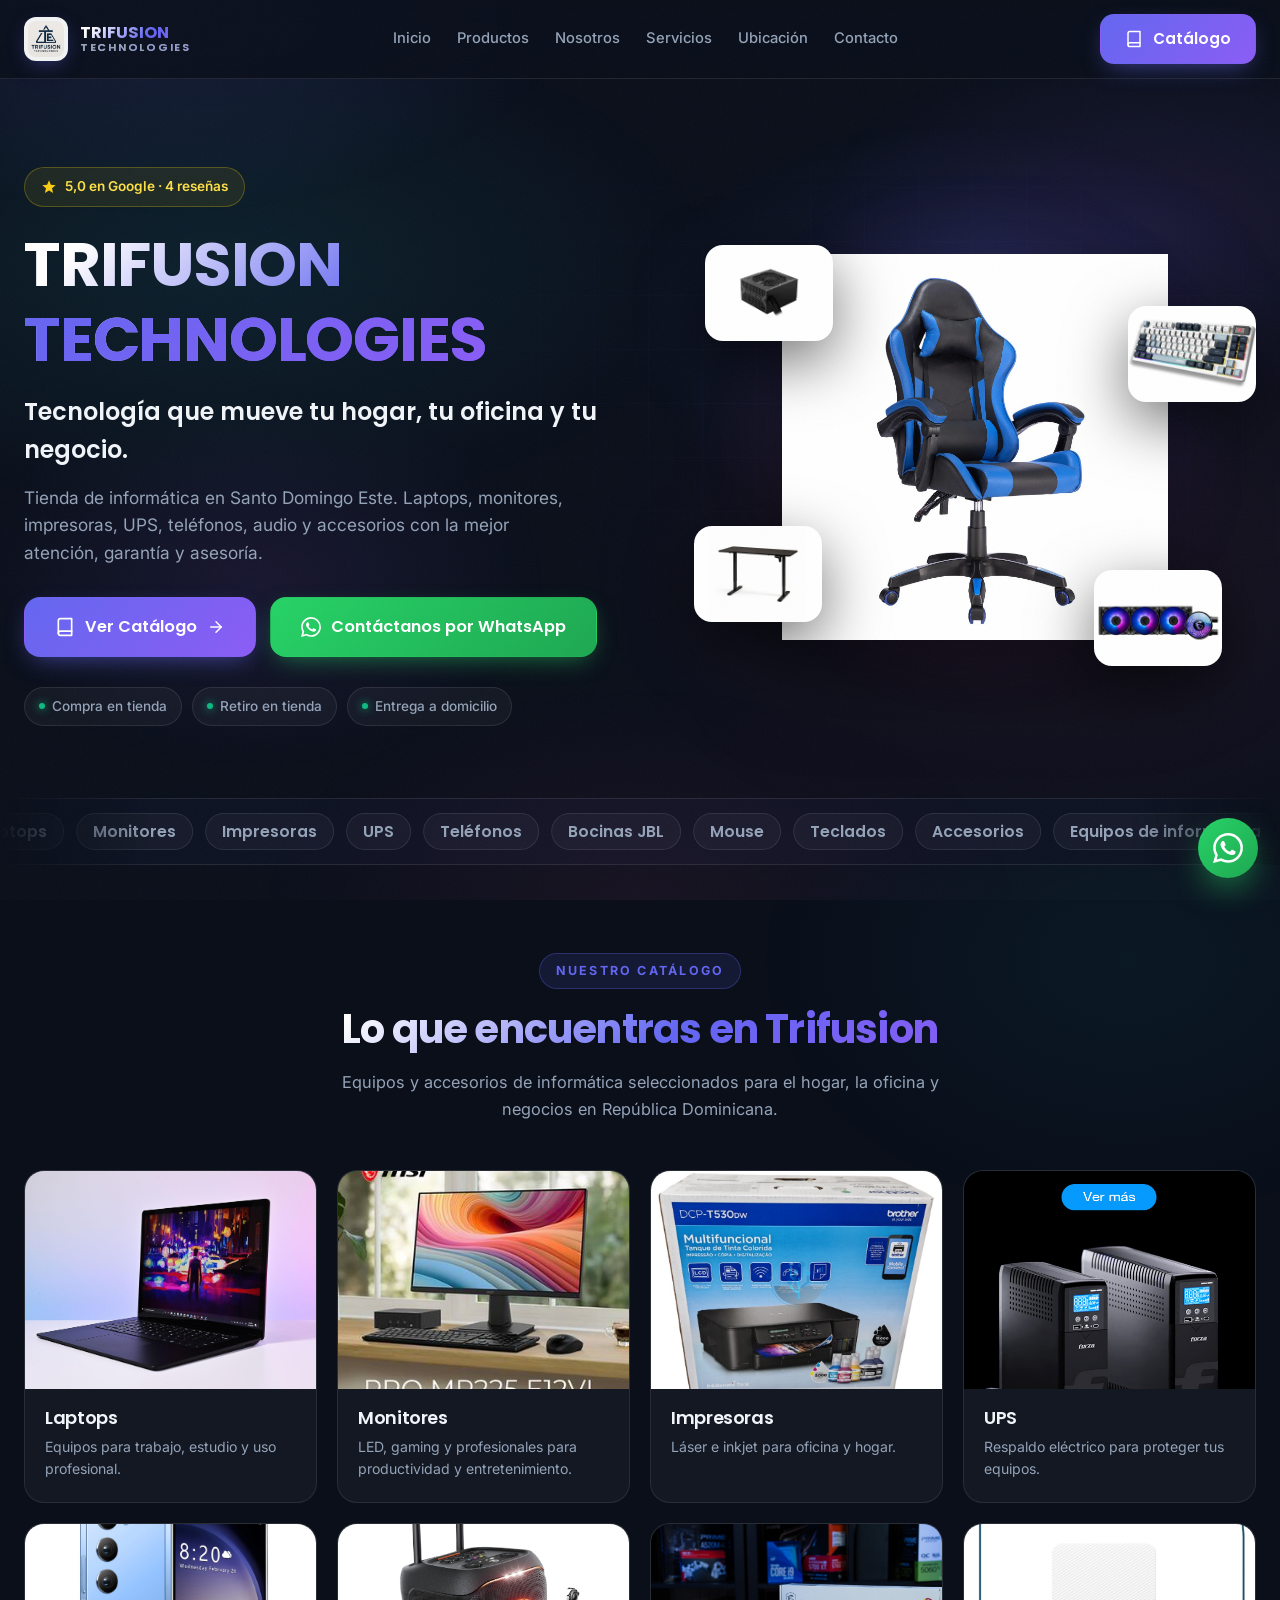
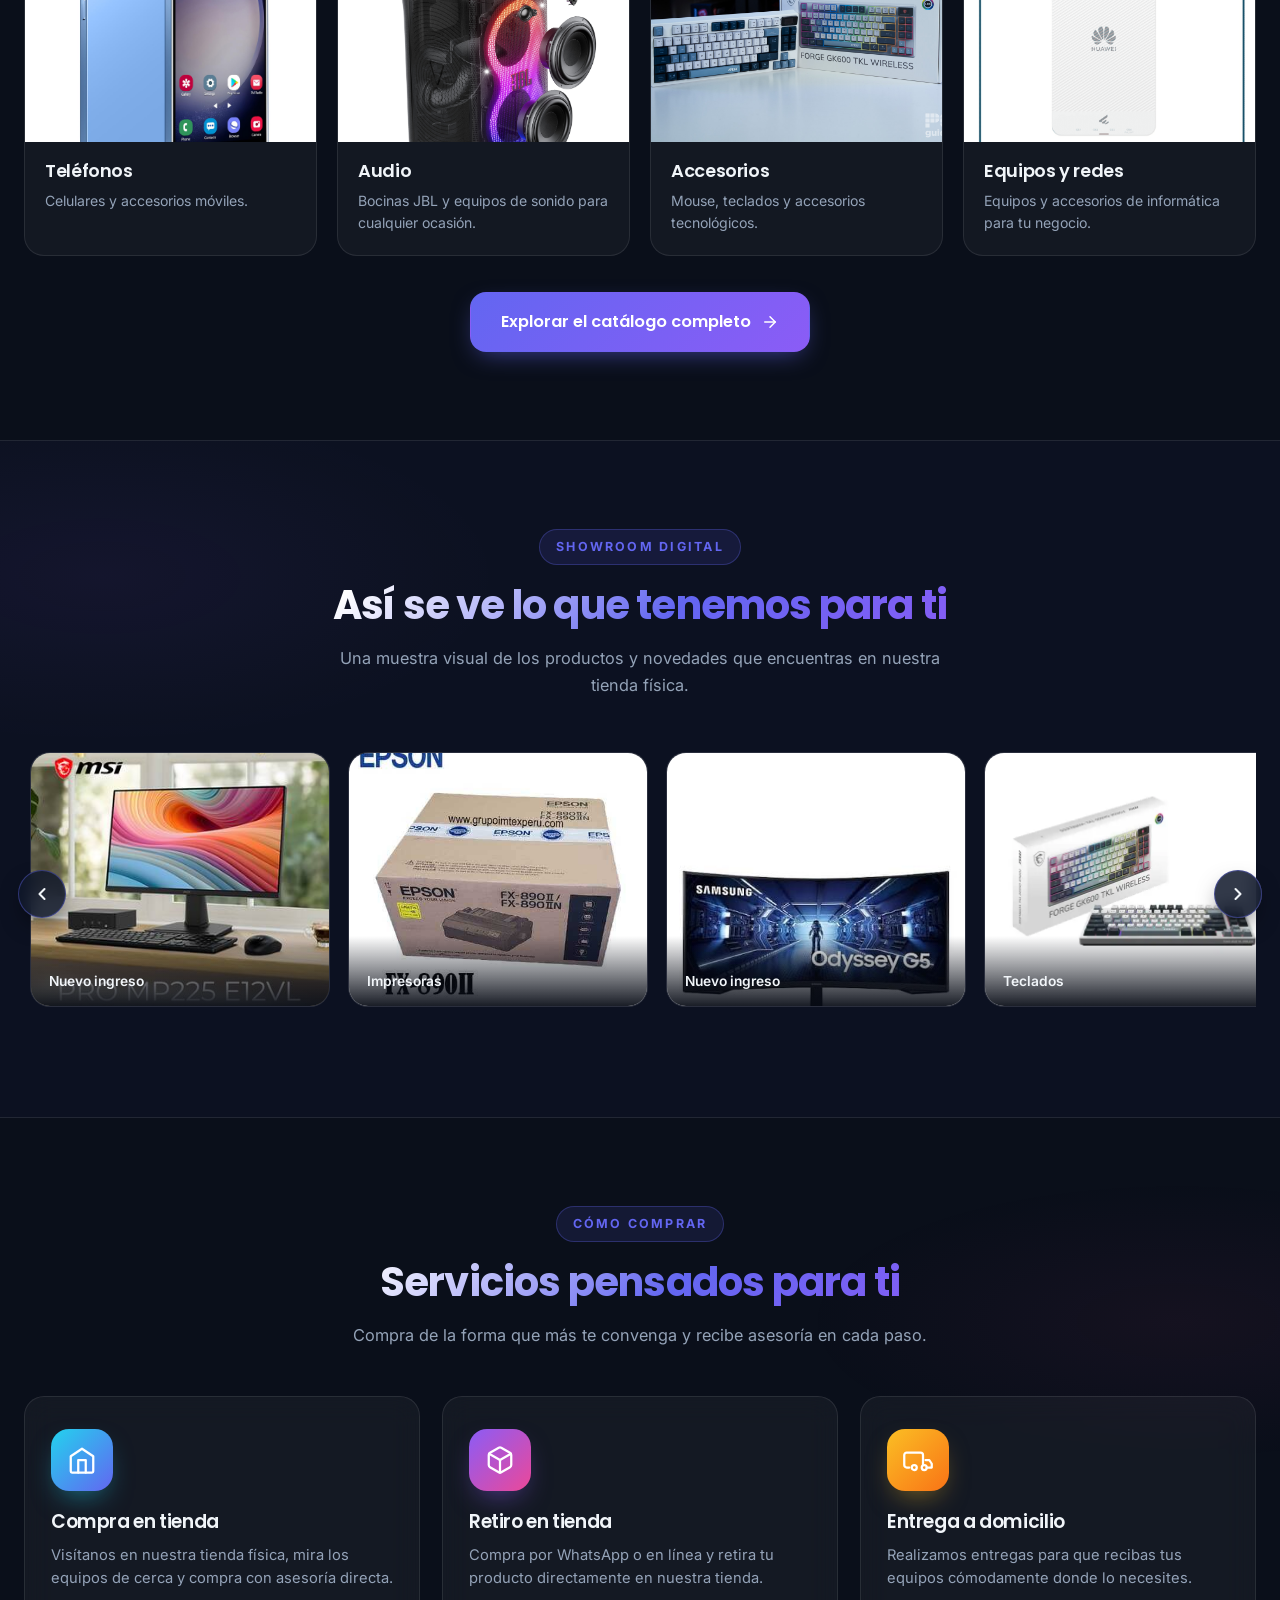
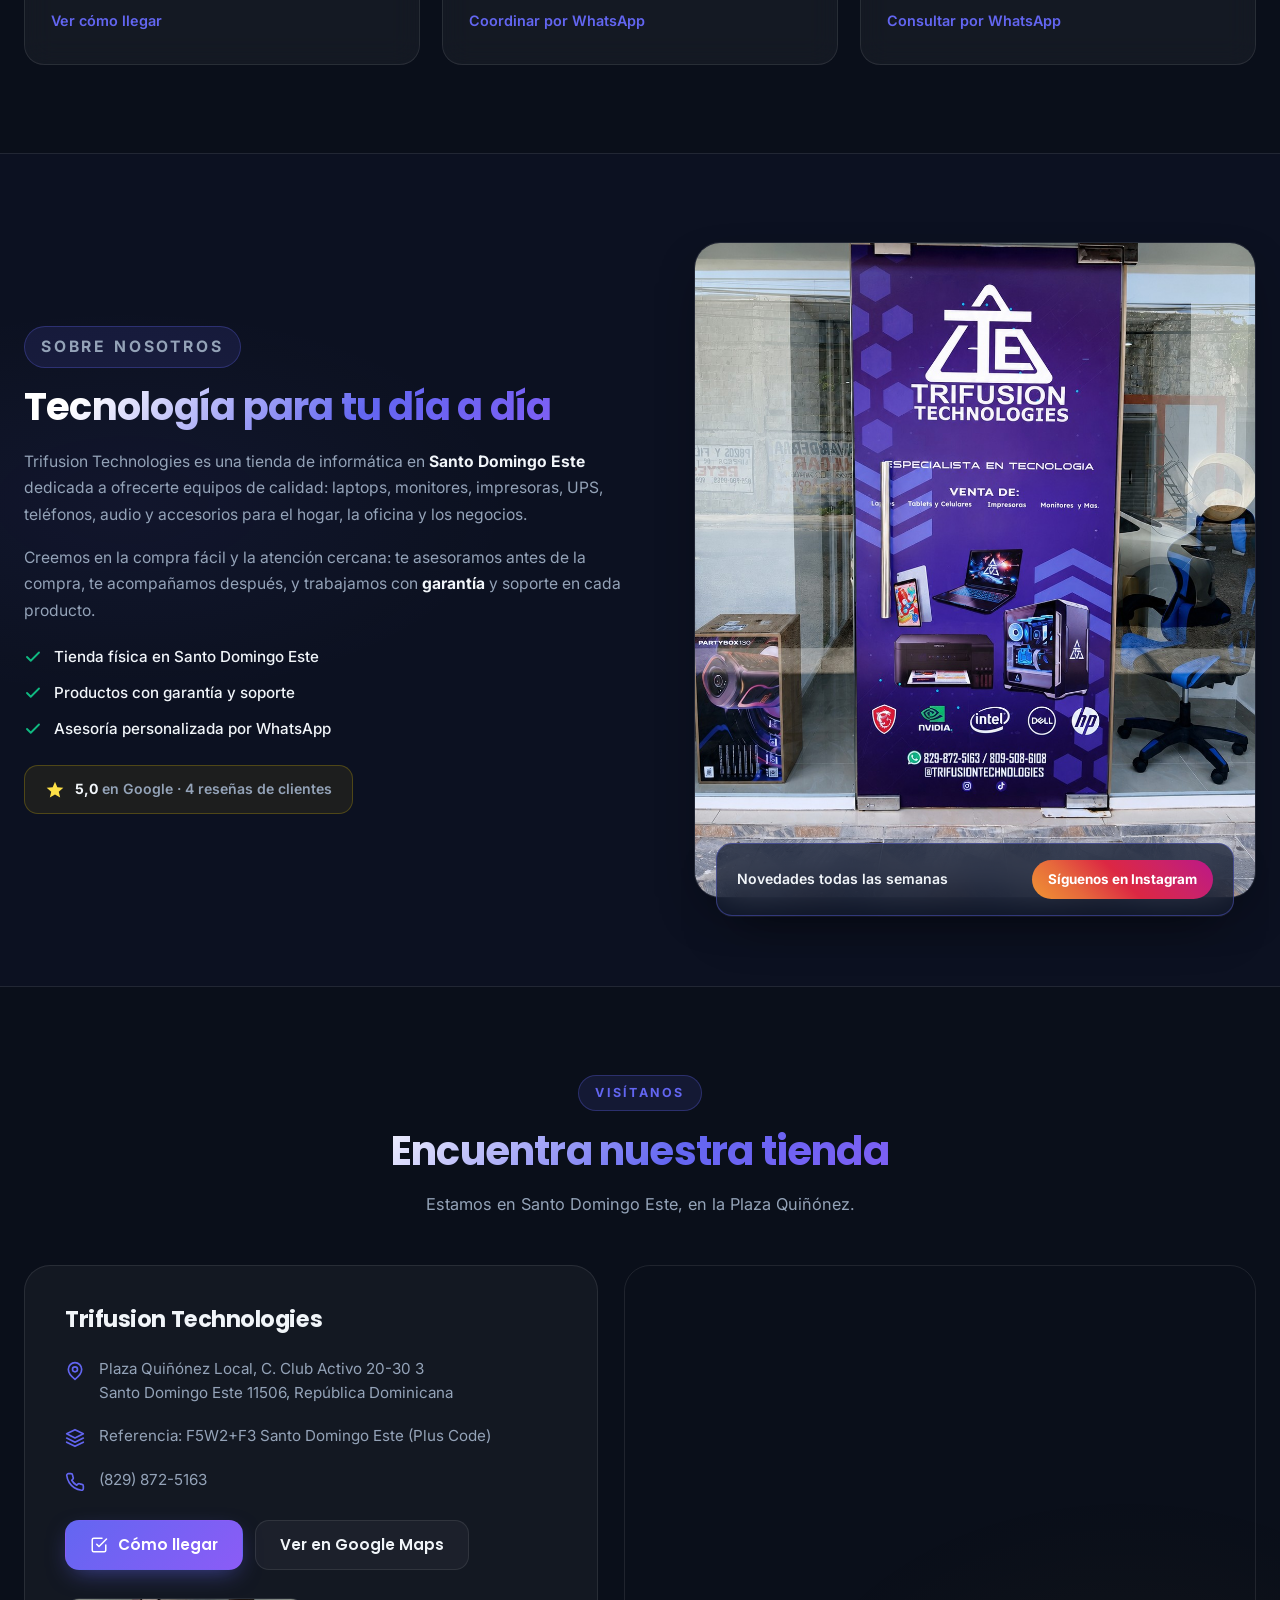
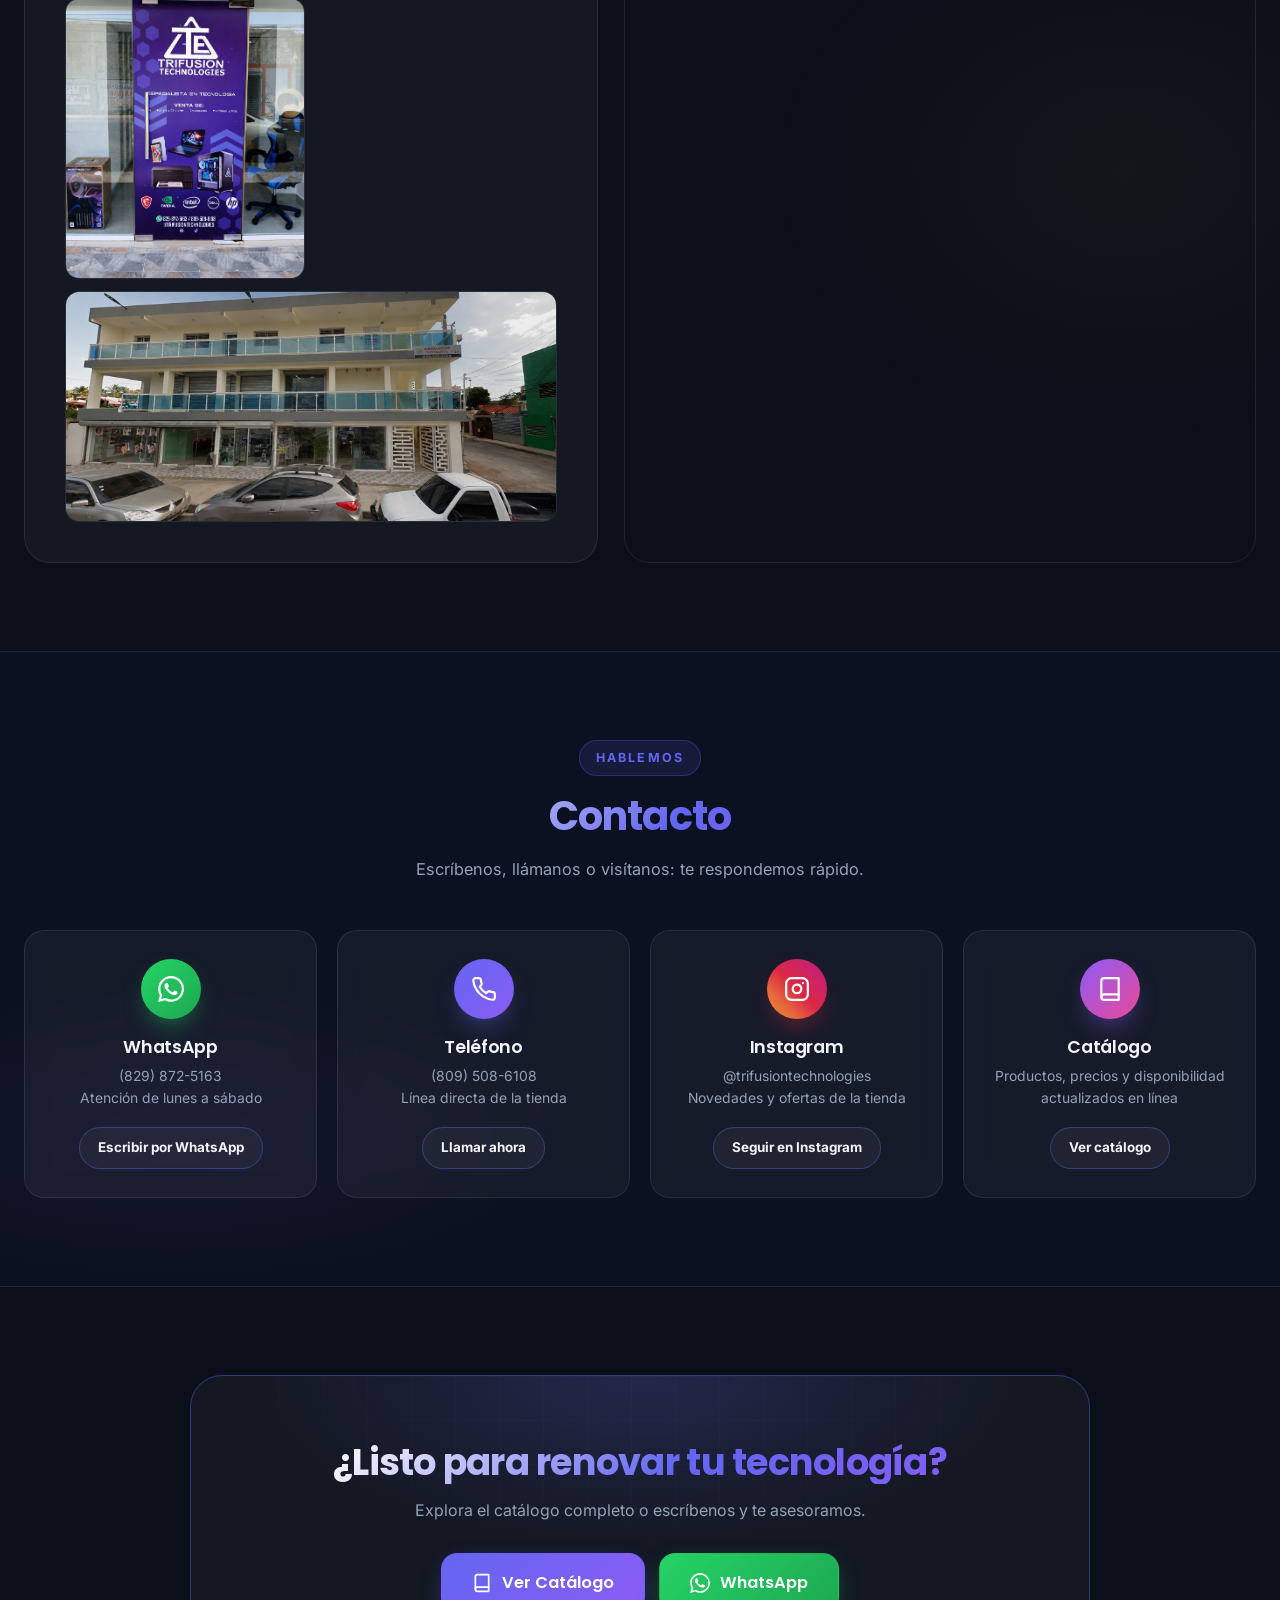
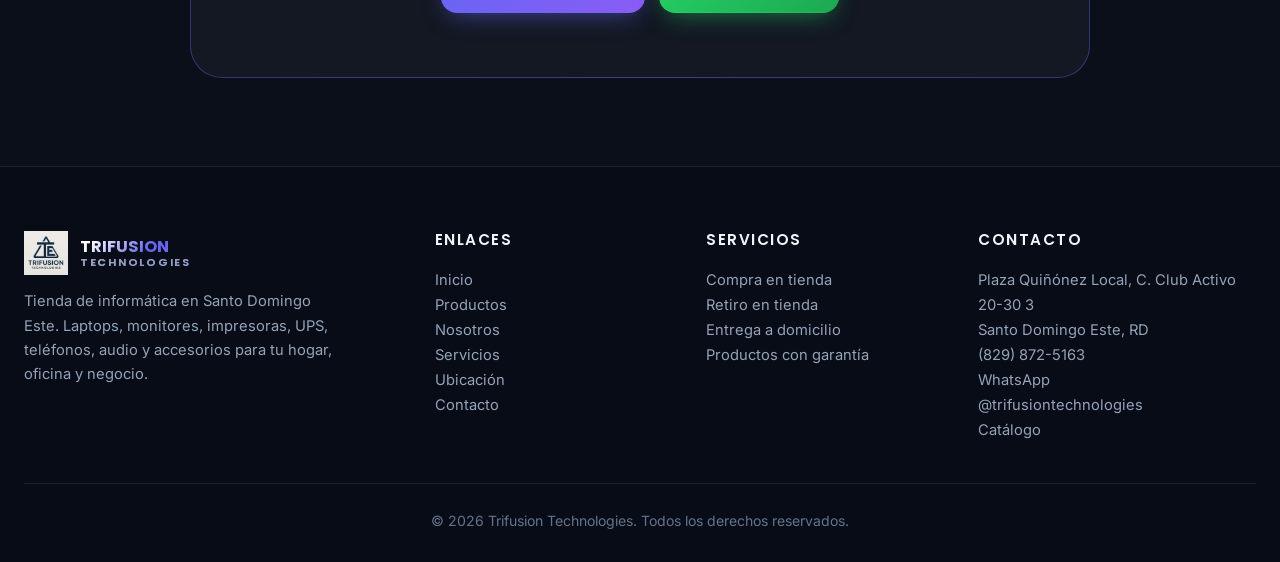
==== commit 372687b6: "Fotos completas: afuera-puerta en sobre nosotros, sin interior y sin recorte" ====
--- a/index.html
+++ b/index.html
@@ -51,7 +51,7 @@
   <link rel="preconnect" href="https://fonts.gstatic.com" crossorigin>
   <link href="https://fonts.googleapis.com/css2?family=Inter:wght@300;400;500;600;700&family=Poppins:wght@600;700;800&display=swap" rel="stylesheet">
 
-  <link rel="stylesheet" href="css/style.css?v=3">
+  <link rel="stylesheet" href="css/style.css?v=4">
 
   <!-- Schema.org: negocio local -->
   <script type="application/ld+json">
@@ -465,7 +465,7 @@
         </div>
         <div class="about-media" data-reveal="scale" data-delay="120">
           <div class="about-photo">
-            <img src="images/store/puerta.jpg" alt="Puerta de entrada de la tienda Trifusion Technologies en Santo Domingo Este" loading="lazy">
+            <img src="images/store/afuera-puerta.jpg" alt="Puerta de entrada de la tienda Trifusion Technologies en Santo Domingo Este" loading="lazy">
           </div>
           <div class="about-card">
             <p>Novedades todas las semanas</p>
@@ -509,7 +509,6 @@
           </div>
           <div class="loc-photos">
             <img src="images/store/afuera-puerta.jpg" alt="Puerta de entrada de la tienda Trifusion Technologies en la Plaza Quiñónez" loading="lazy">
-            <img src="images/store/interior.jpeg" alt="Interior de la tienda Trifusion Technologies" loading="lazy">
             <img src="images/store/exterior.jpg" alt="Exterior de la tienda Trifusion Technologies en la Plaza Quiñónez" loading="lazy">
           </div>
         </div>
--- a/css/style.css
+++ b/css/style.css
@@ -1297,8 +1297,8 @@
 .about-photo img {
   width: 100%;
   height: auto;
-  aspect-ratio: 4 / 3.2;
-  object-fit: cover;
+  aspect-ratio: 1086 / 1268;
+  display: block;
 }
 
 .about-card {
@@ -1429,8 +1429,8 @@
 
 .loc-photos img {
   width: 100%;
-  height: 130px;
-  object-fit: cover;
+  height: auto;
+  display: block;
   border-radius: 14px;
   border: 1px solid var(--border);
   transition: transform var(--t-fast) var(--ease-out), border-color var(--t-fast) ease-out;
@@ -1441,7 +1441,12 @@
   border-color: var(--border-strong);
 }
 
-.loc-photos img:nth-child(3) {
+.loc-photos img:first-child {
+  aspect-ratio: 1086 / 1268;
+}
+
+.loc-photos img:nth-child(2) {
+  aspect-ratio: 1400 / 657;
   grid-column: 1 / -1;
 }
 
@@ -1882,7 +1887,7 @@
   }
 
   .about-photo img {
-    aspect-ratio: 4 / 3;
+    aspect-ratio: 1086 / 1268;
   }
 }
 
@@ -1908,10 +1913,6 @@
 
   .loc-photos {
     grid-template-columns: 1fr 1fr;
-  }
-
-  .loc-photos img {
-    height: 110px;
   }
 
   .footer-grid {
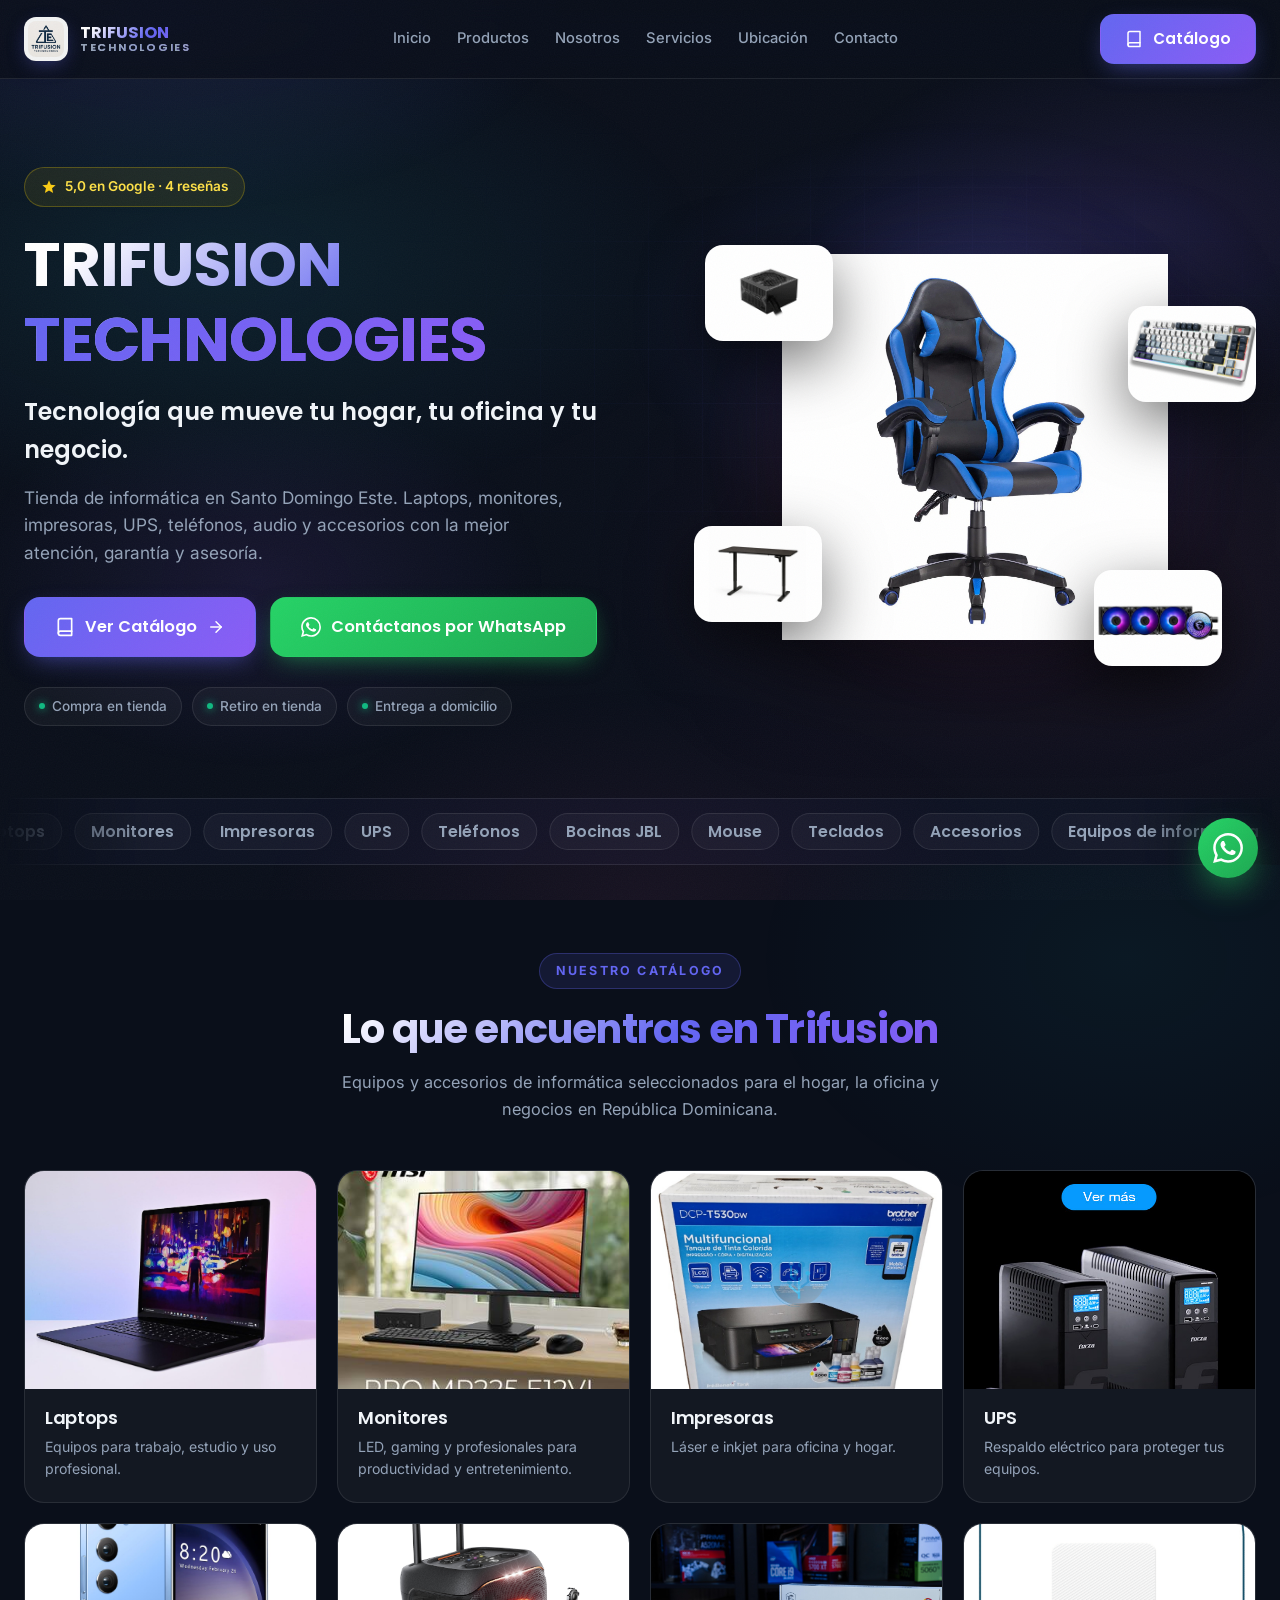
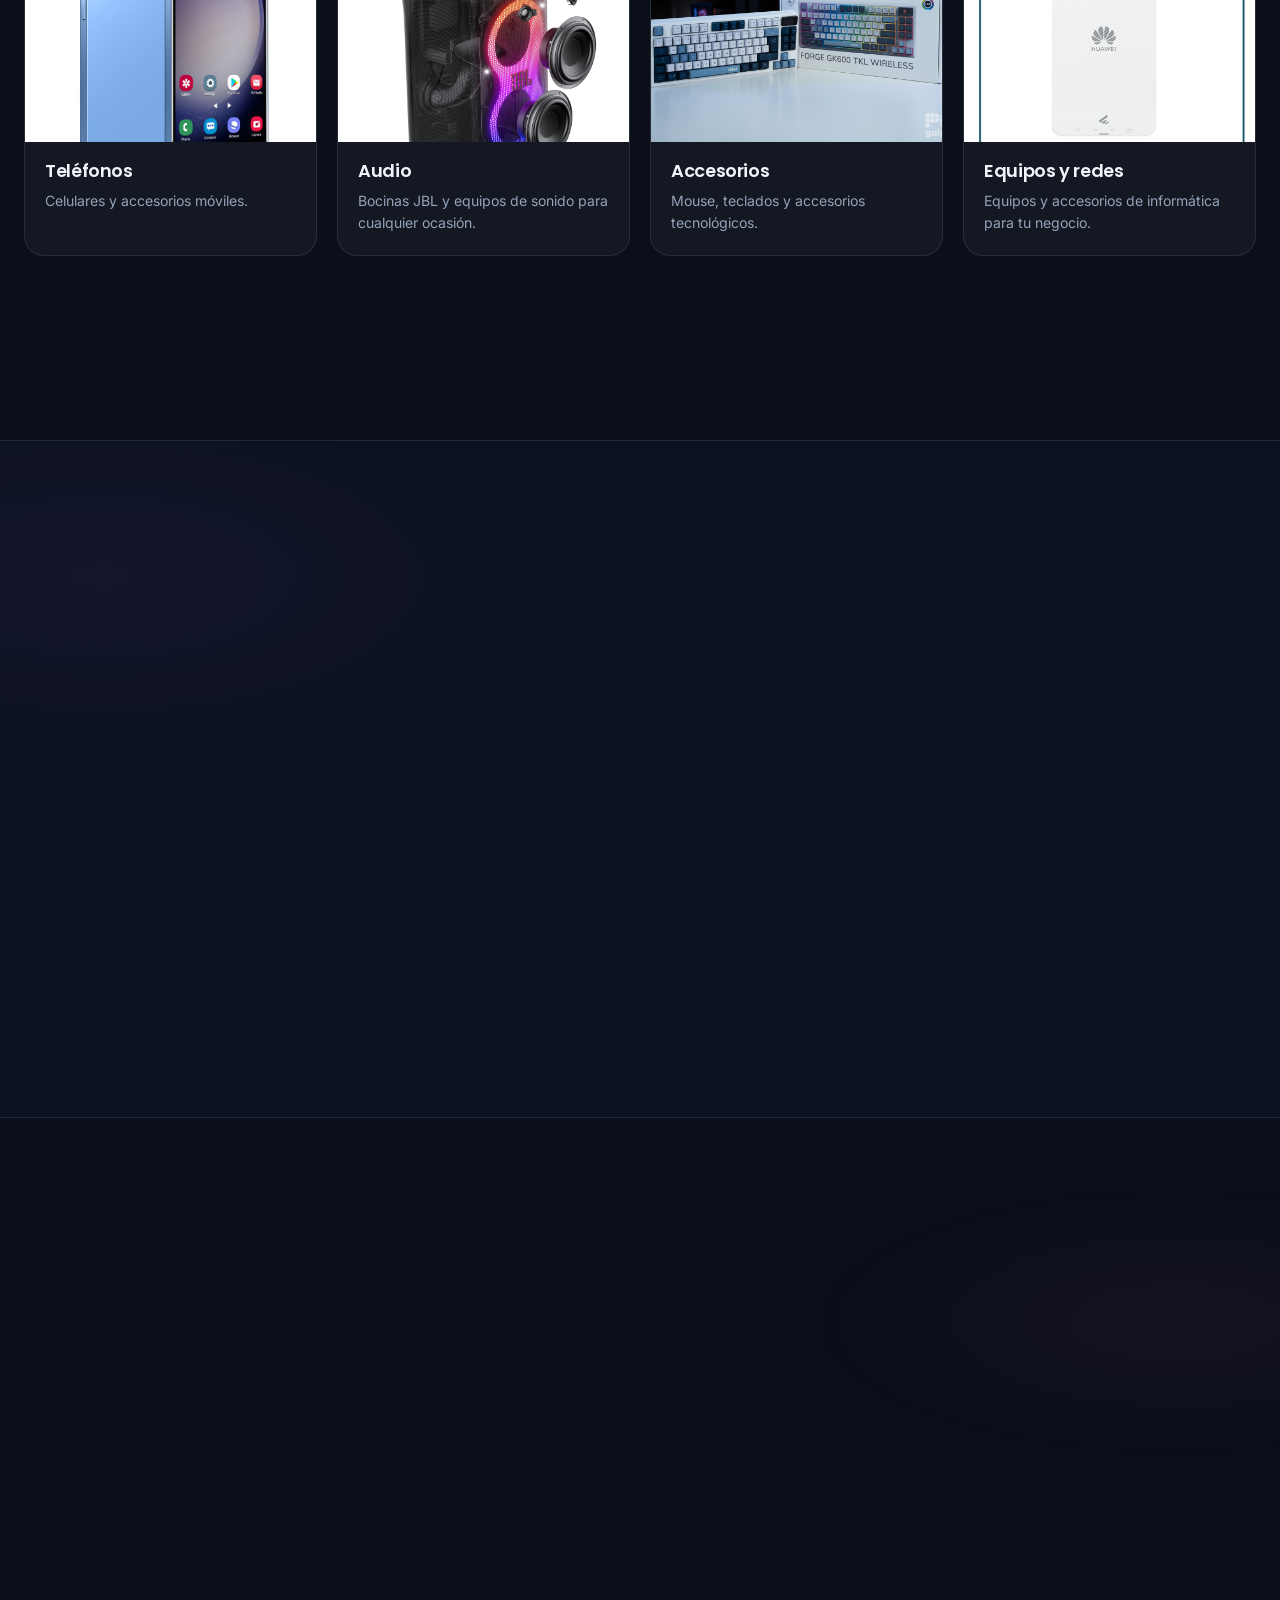
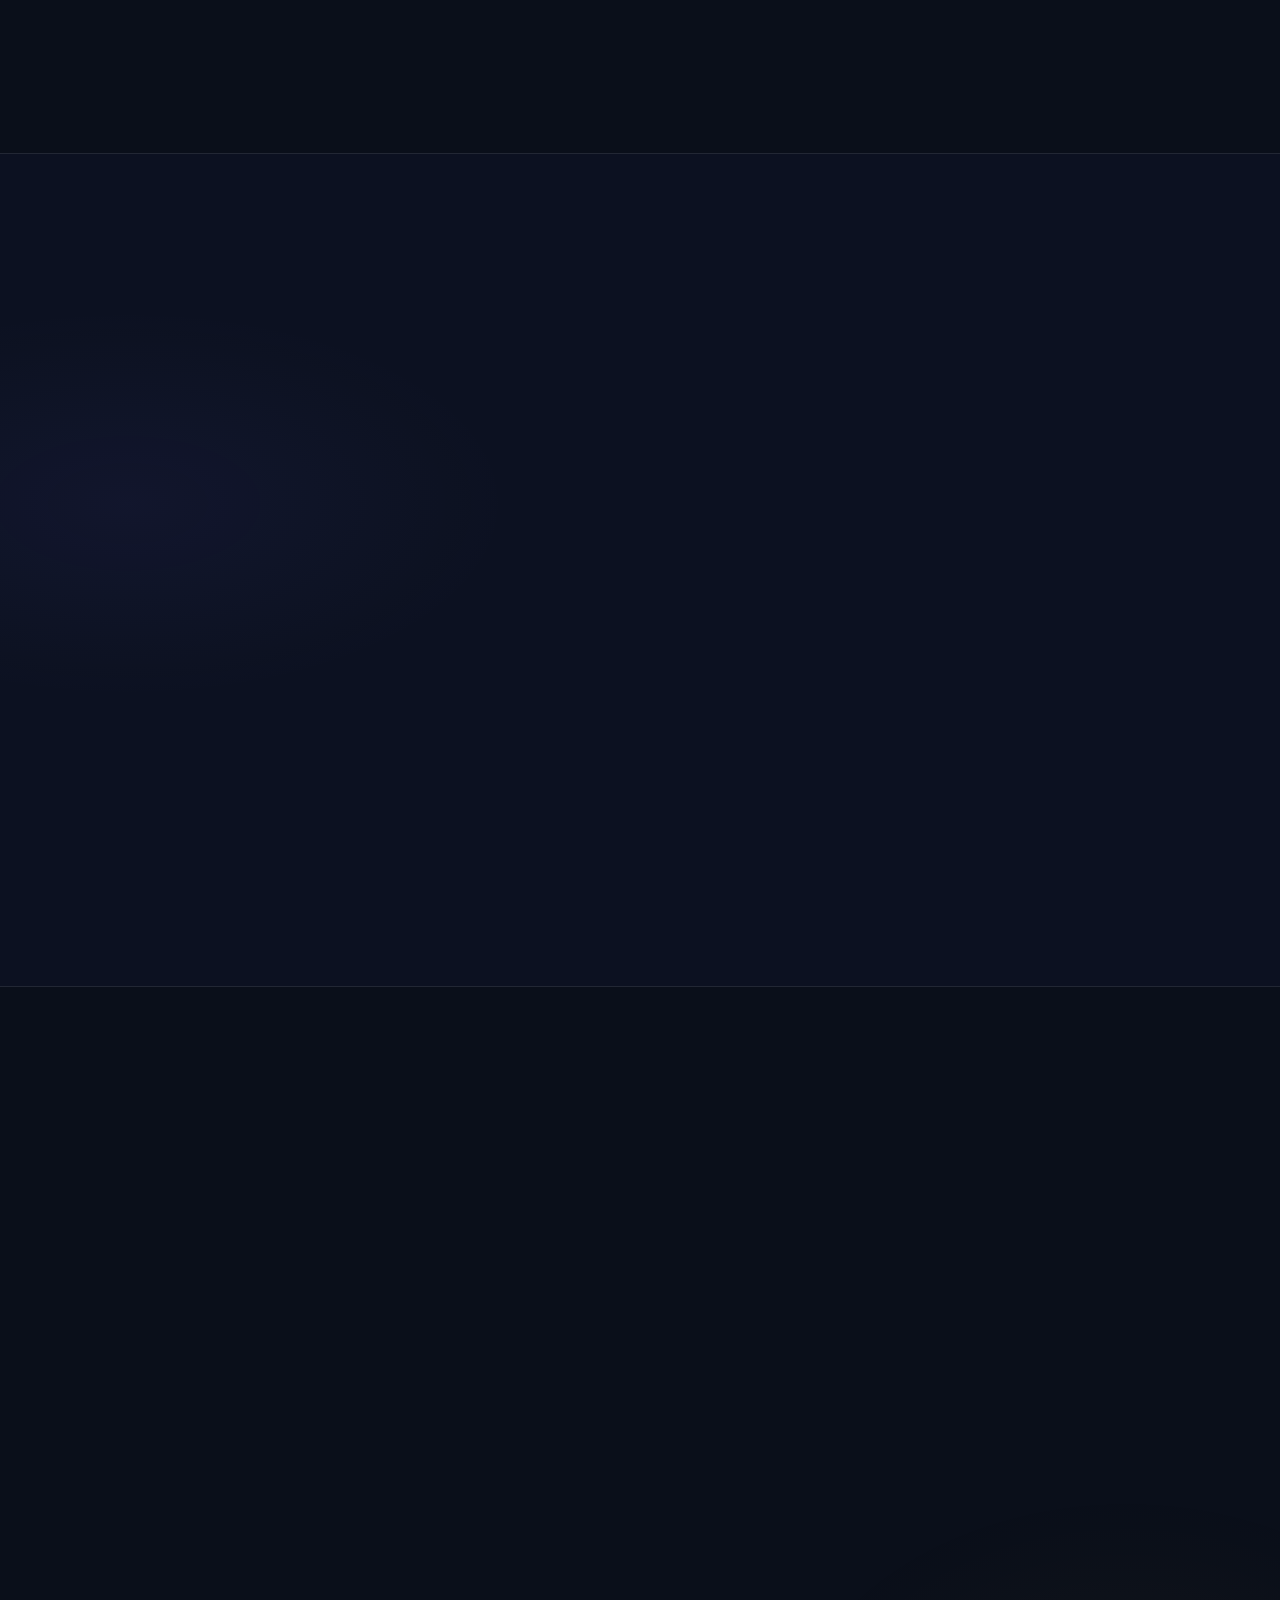
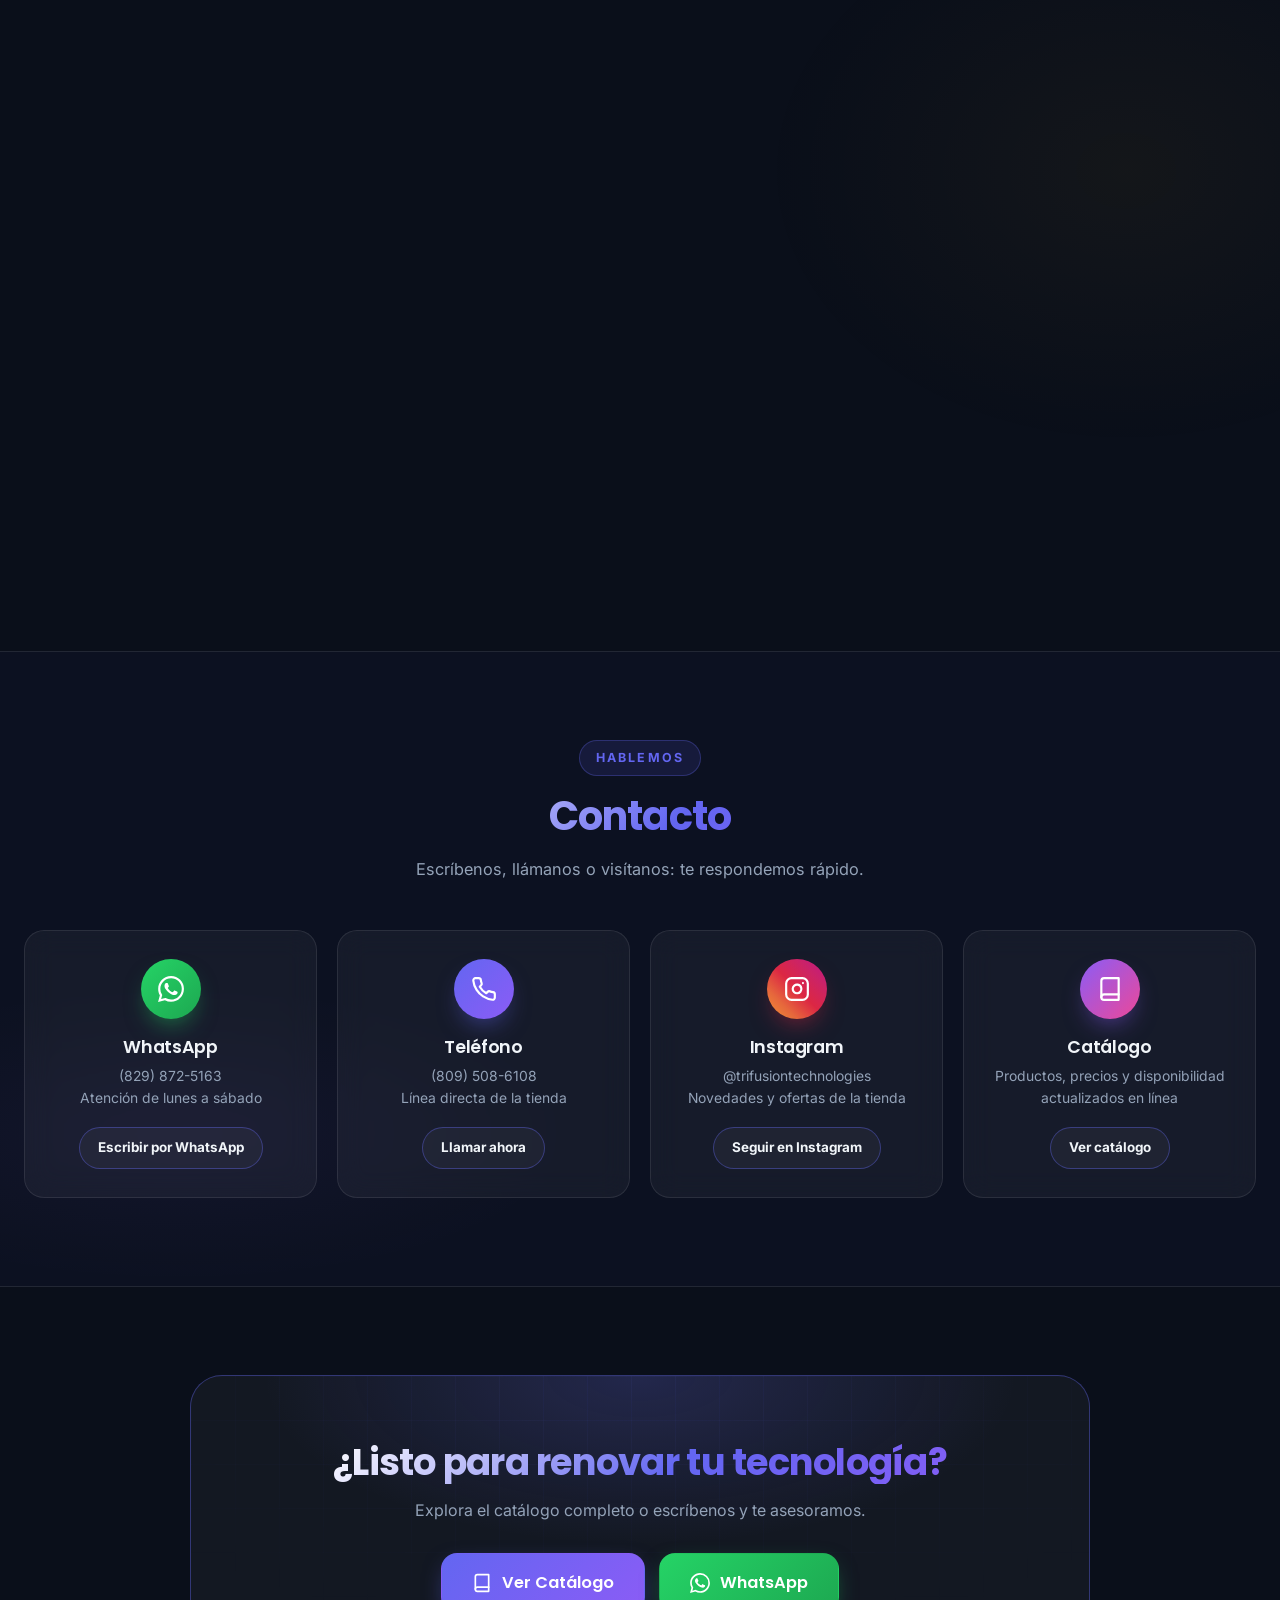
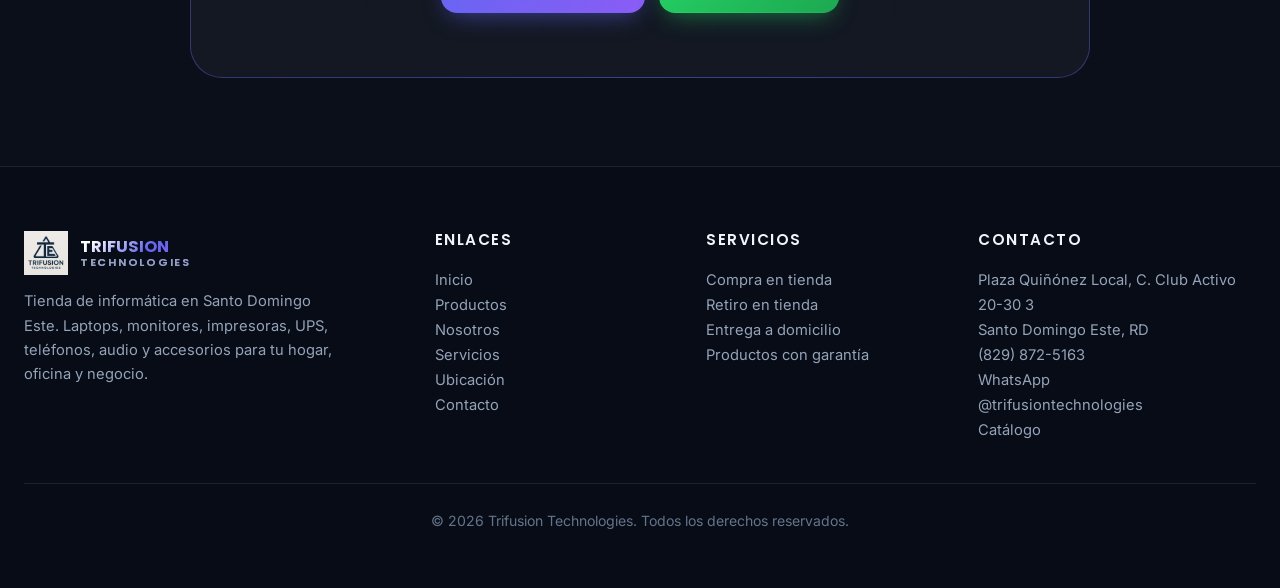
==== commit 6eee0d32: "Animaciones tactiles reales y compatibilidad movil (ripple touch, scrollspy, safe-areas)" ====
--- a/index.html
+++ b/index.html
@@ -51,7 +51,7 @@
   <link rel="preconnect" href="https://fonts.gstatic.com" crossorigin>
   <link href="https://fonts.googleapis.com/css2?family=Inter:wght@300;400;500;600;700&family=Poppins:wght@600;700;800&display=swap" rel="stylesheet">
 
-  <link rel="stylesheet" href="css/style.css?v=4">
+  <link rel="stylesheet" href="css/style.css?v=5">
 
   <!-- Schema.org: negocio local -->
   <script type="application/ld+json">
@@ -639,6 +639,6 @@
     <svg viewBox="0 0 24 24" width="30" height="30" fill="currentColor" aria-hidden="true"><path d="M17.472 14.382c-.297-.149-1.758-.867-2.03-.967-.273-.099-.471-.148-.67.15-.197.297-.767.966-.94 1.164-.173.199-.347.223-.644.075-.297-.15-1.255-.463-2.39-1.475-.883-.788-1.48-1.761-1.653-2.059-.173-.297-.018-.458.13-.606.134-.133.298-.347.446-.52.149-.174.198-.298.298-.497.099-.198.05-.371-.025-.52-.075-.149-.669-1.612-.916-2.207-.242-.579-.487-.5-.669-.51-.173-.008-.371-.01-.57-.01-.198 0-.52.074-.792.372-.272.297-1.04 1.016-1.04 2.479 0 1.462 1.065 2.875 1.213 3.074.149.198 2.096 3.2 5.077 4.487.709.306 1.262.489 1.694.625.712.227 1.36.195 1.871.118.571-.085 1.758-.719 2.006-1.413.248-.694.248-1.289.173-1.413-.074-.124-.272-.198-.57-.347m-5.421 7.403h-.004a9.87 9.87 0 0 1-5.031-1.378l-.361-.214-3.741.982.998-3.648-.235-.374a9.86 9.86 0 0 1-1.51-5.26c.001-5.45 4.436-9.884 9.888-9.884 2.64 0 5.122 1.03 6.988 2.898a9.825 9.825 0 0 1 2.893 6.994c-.003 5.45-4.437 9.884-9.885 9.884m8.413-18.297A11.815 11.815 0 0 0 12.05 0C5.495 0 .16 5.335.157 11.892c0 2.096.547 4.142 1.588 5.945L.057 24l6.305-1.654a11.882 11.882 0 0 0 5.683 1.448h.005c6.554 0 11.89-5.335 11.893-11.893a11.821 11.821 0 0 0-3.48-8.413z"/></svg>
   </a>
 
-  <script src="js/main.js?v=2" defer></script>
+  <script src="js/main.js?v=3" defer></script>
 </body>
 </html>
--- a/css/style.css
+++ b/css/style.css
@@ -2067,4 +2067,81 @@
   .hv-float {
     animation: none;
   }
+}
+
+/* ============ POLISH TÁCTIL Y MÓVIL ============ */
+html {
+  -webkit-text-size-adjust: 100%;
+}
+
+body {
+  -webkit-tap-highlight-color: transparent;
+}
+
+a,
+button,
+.contact-card,
+.car-btn {
+  touch-action: manipulation;
+}
+
+/* Feedback de pulsación en pantallas táctiles */
+.btn:active,
+.contact-card:active,
+.car-btn:active,
+.nav-toggle:active {
+  transform: translate(var(--mx, 0px), var(--my, 0px)) scale(0.96);
+}
+
+@media (hover: none) {
+  .btn:active {
+    box-shadow: 0 0 0 3px rgba(99, 102, 241, 0.35);
+  }
+}
+
+.nav-panel nav a.active {
+  color: var(--primary);
+}
+
+.contact-card,
+.car-btn {
+  overflow: hidden;
+}
+
+.contact-card > *,
+.car-btn > * {
+  position: relative;
+  z-index: 2;
+}
+
+.contact-card .ripple,
+.car-btn .ripple {
+  position: absolute;
+  z-index: 1;
+  border-radius: 50%;
+  background: radial-gradient(circle, rgba(255, 255, 255, 0.4) 0%, rgba(255, 255, 255, 0) 65%);
+  transform: scale(0);
+  opacity: 1;
+  animation: ripple-out var(--t-med) var(--ease-out) forwards;
+  pointer-events: none;
+}
+
+.carousel {
+  overscroll-behavior-x: contain;
+  -webkit-overflow-scrolling: touch;
+}
+
+/* Márgenes seguros para iPhone (muesca y barra inferior) */
+@supports (padding: max(0px)) {
+  .nav-inner {
+    padding-top: max(14px, env(safe-area-inset-top));
+  }
+
+  .footer-bottom {
+    padding-bottom: max(26px, env(safe-area-inset-bottom));
+  }
+
+  .wa-float {
+    bottom: max(22px, env(safe-area-inset-bottom));
+  }
 }
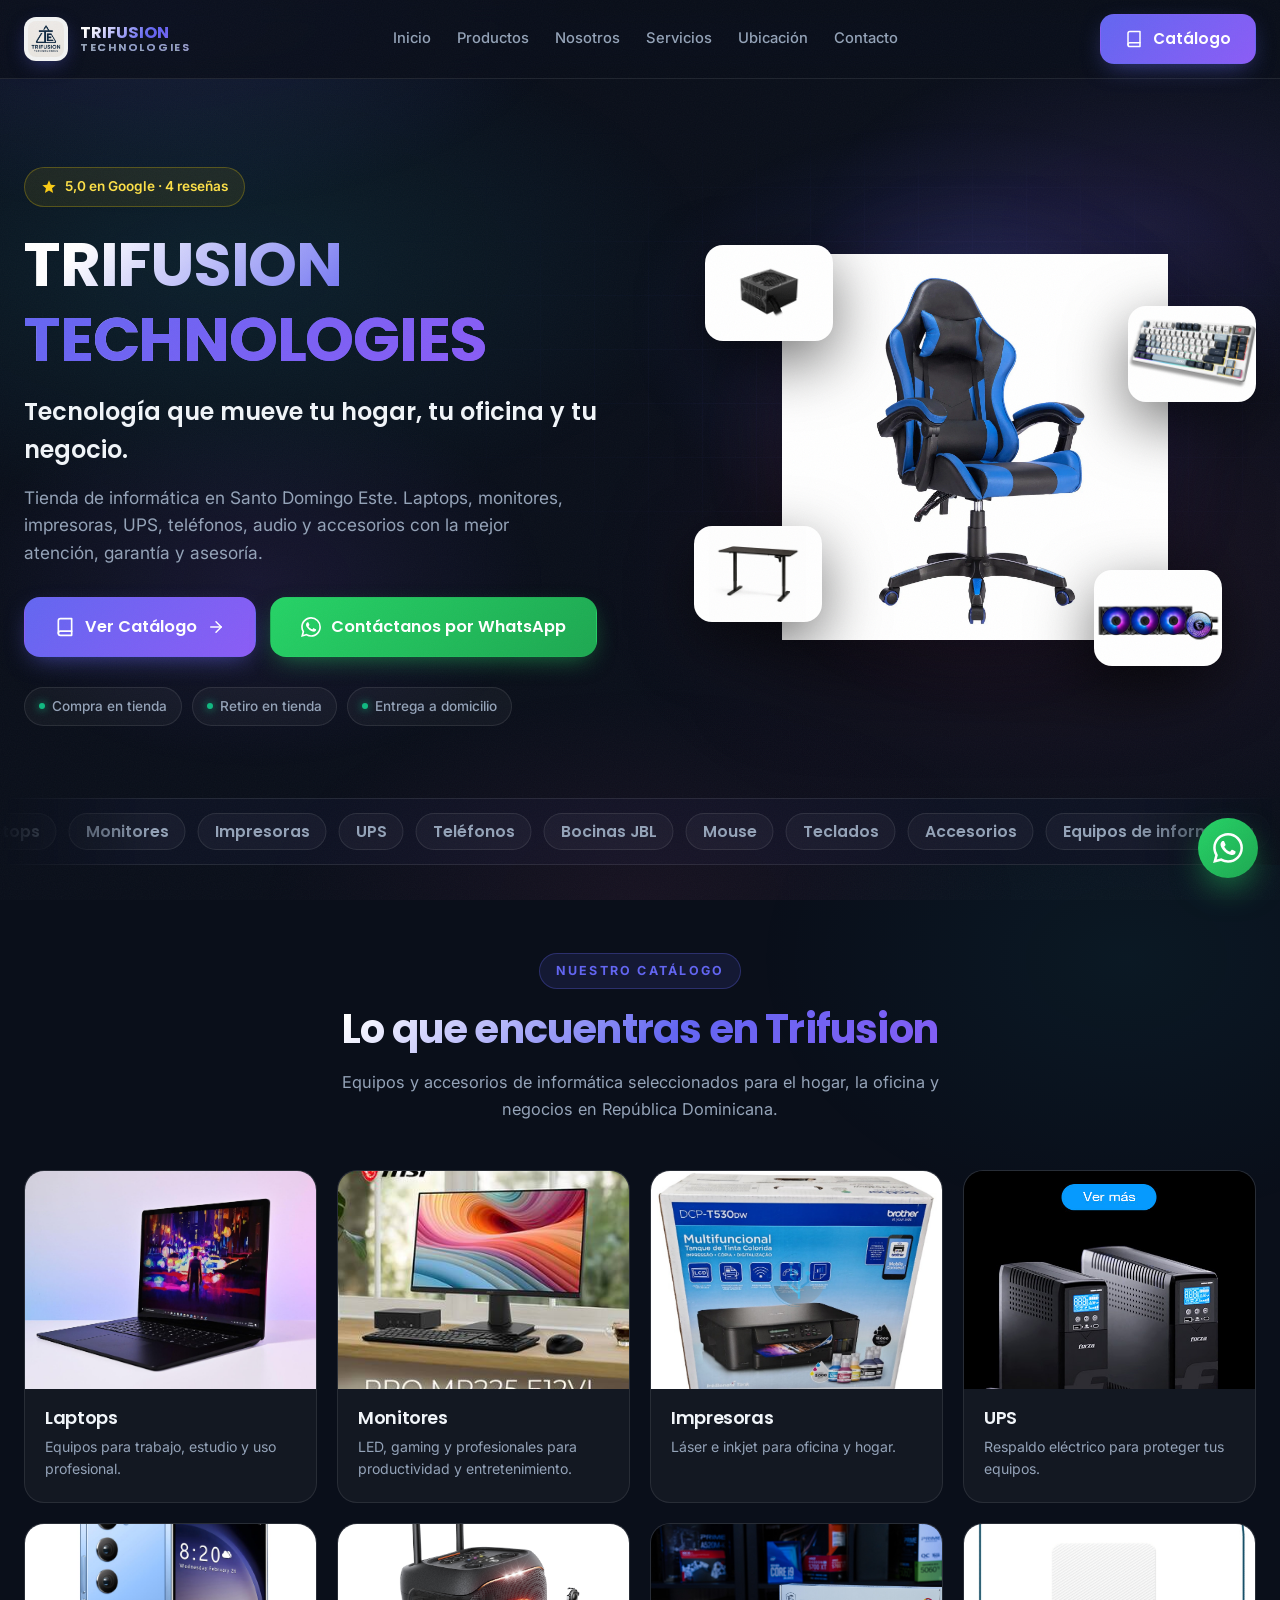
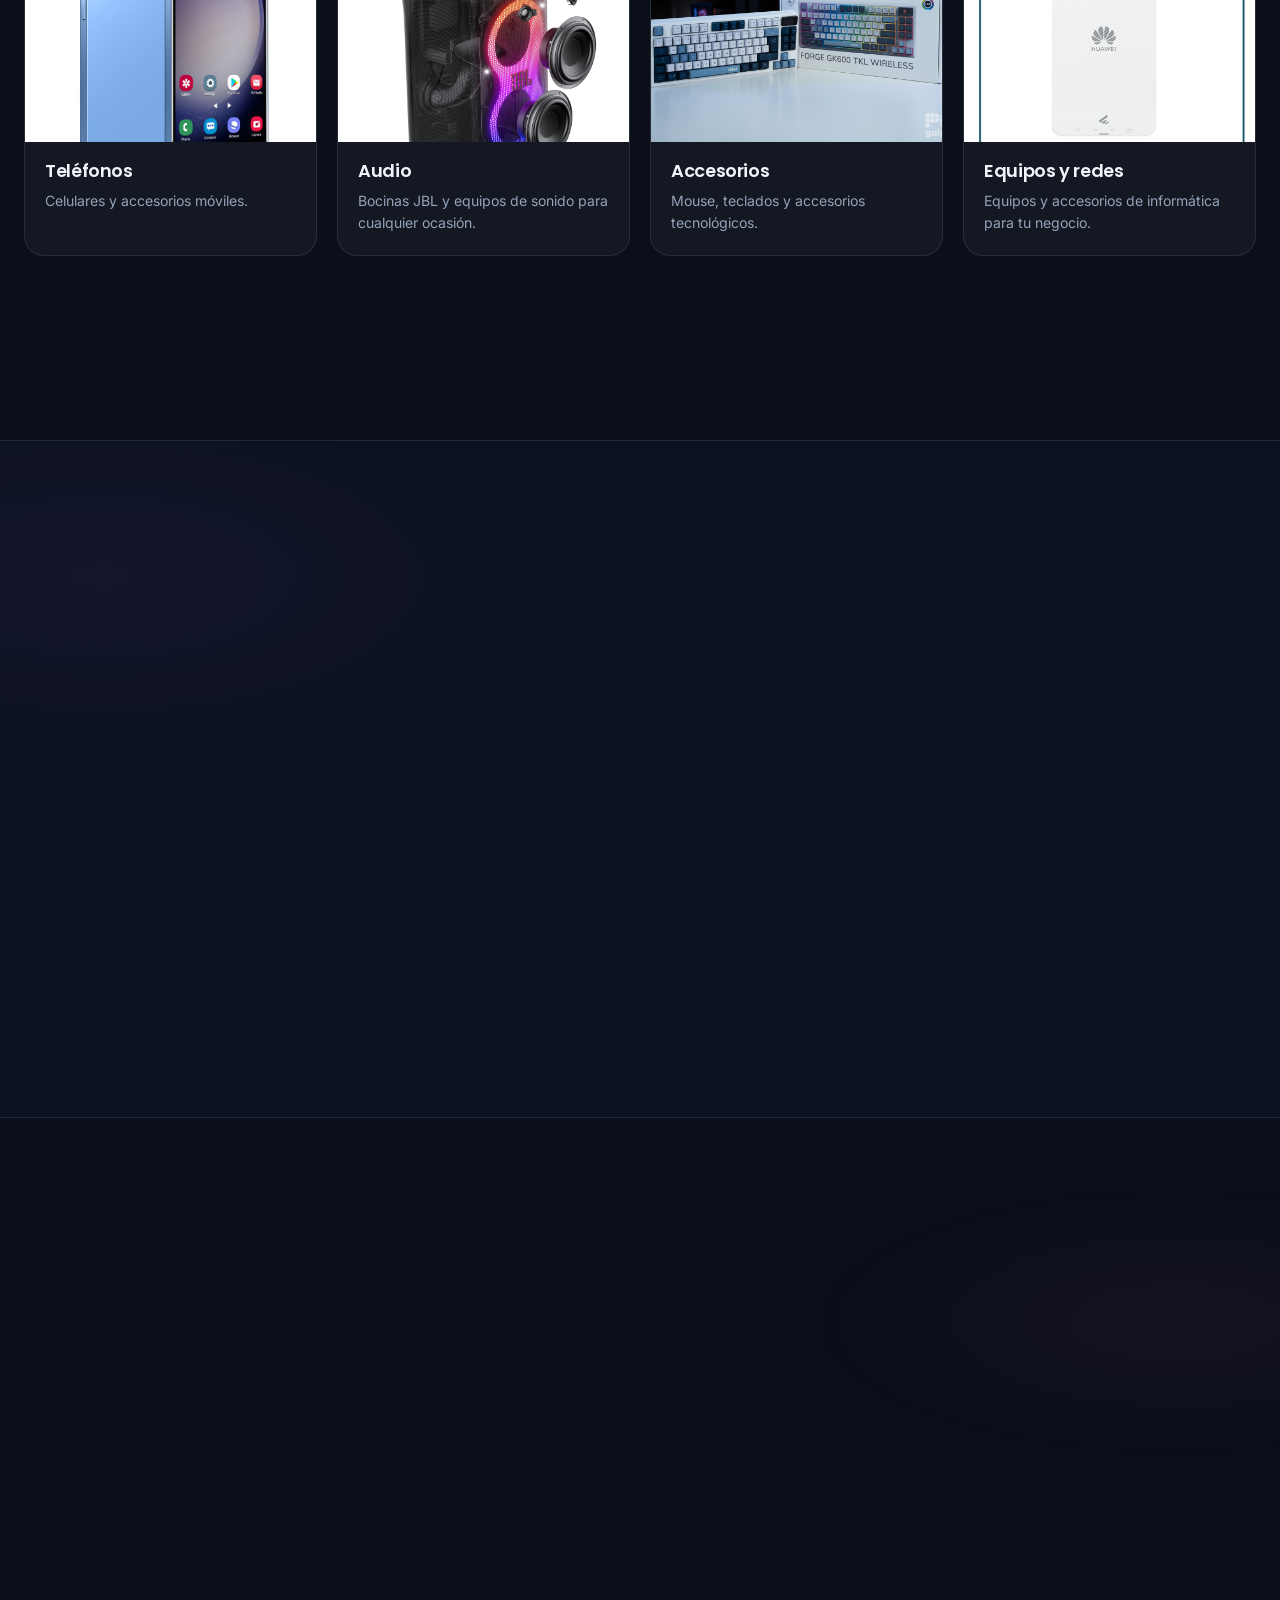
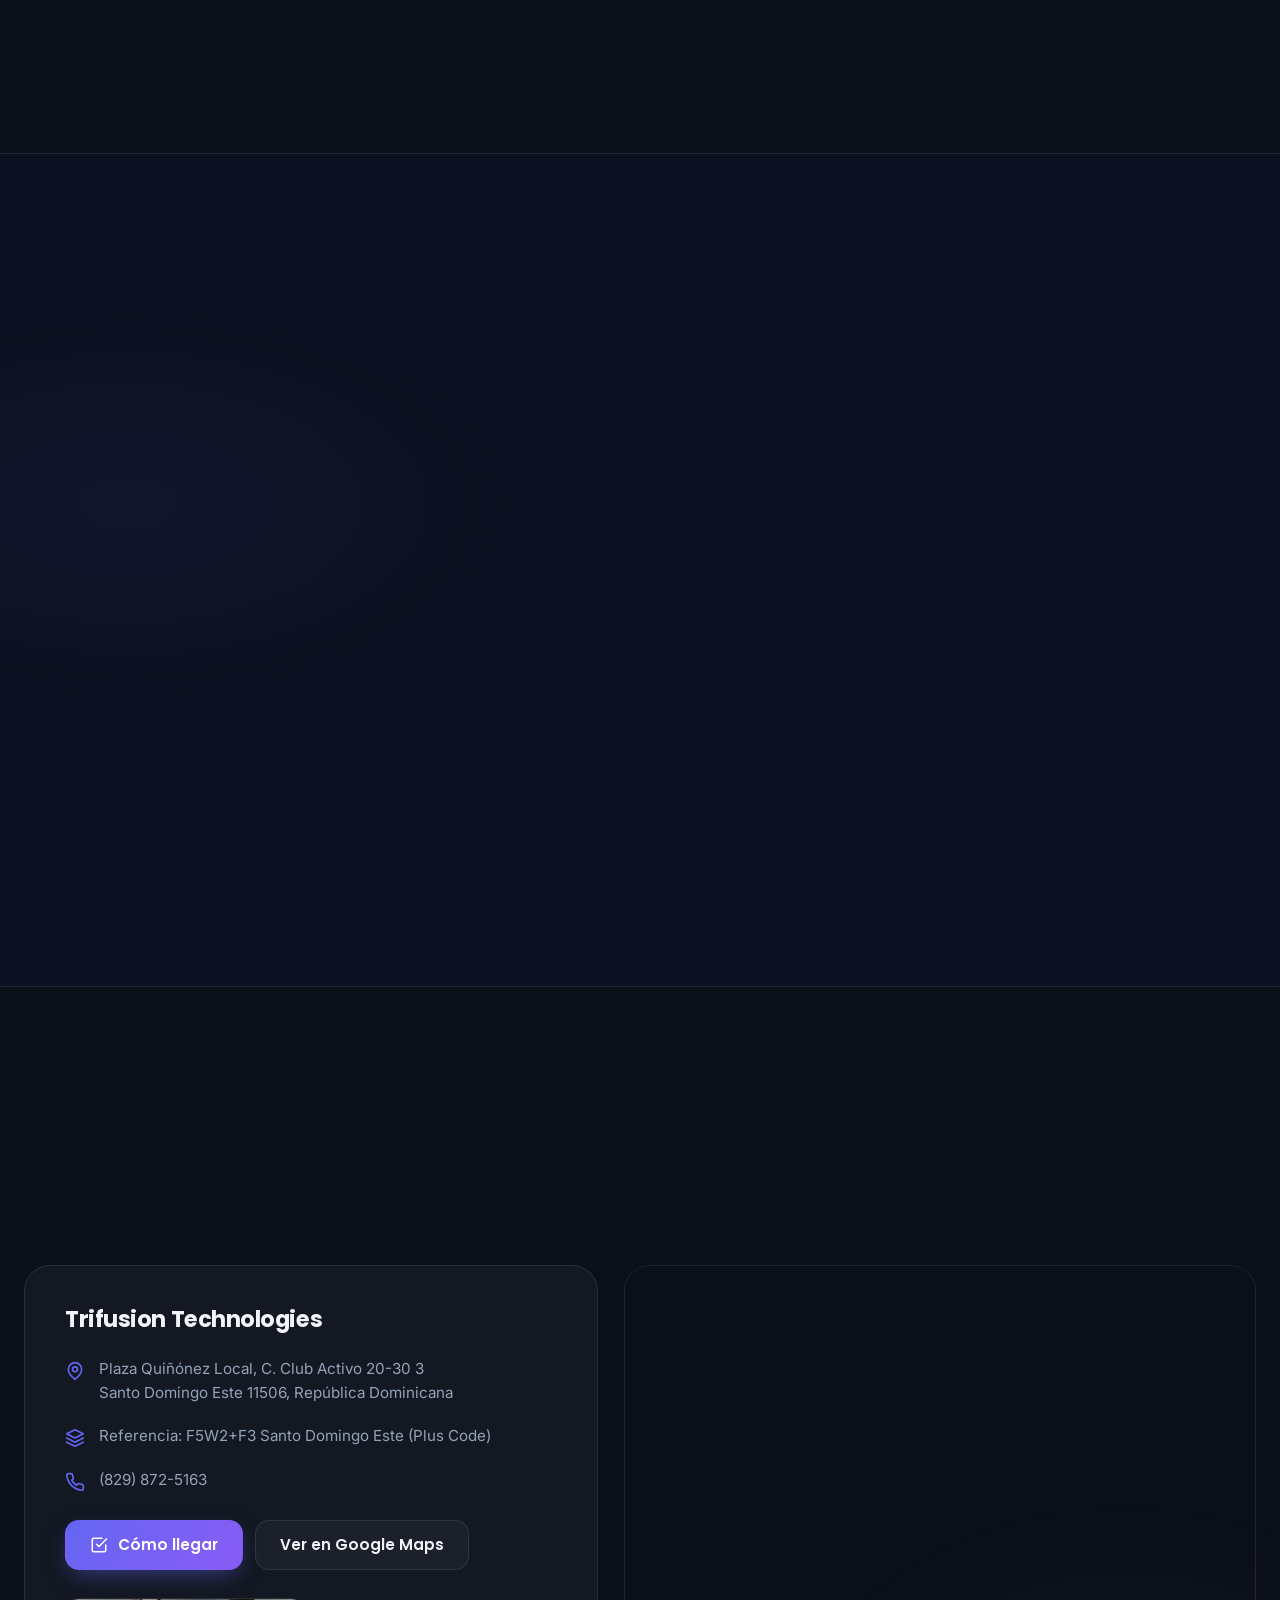
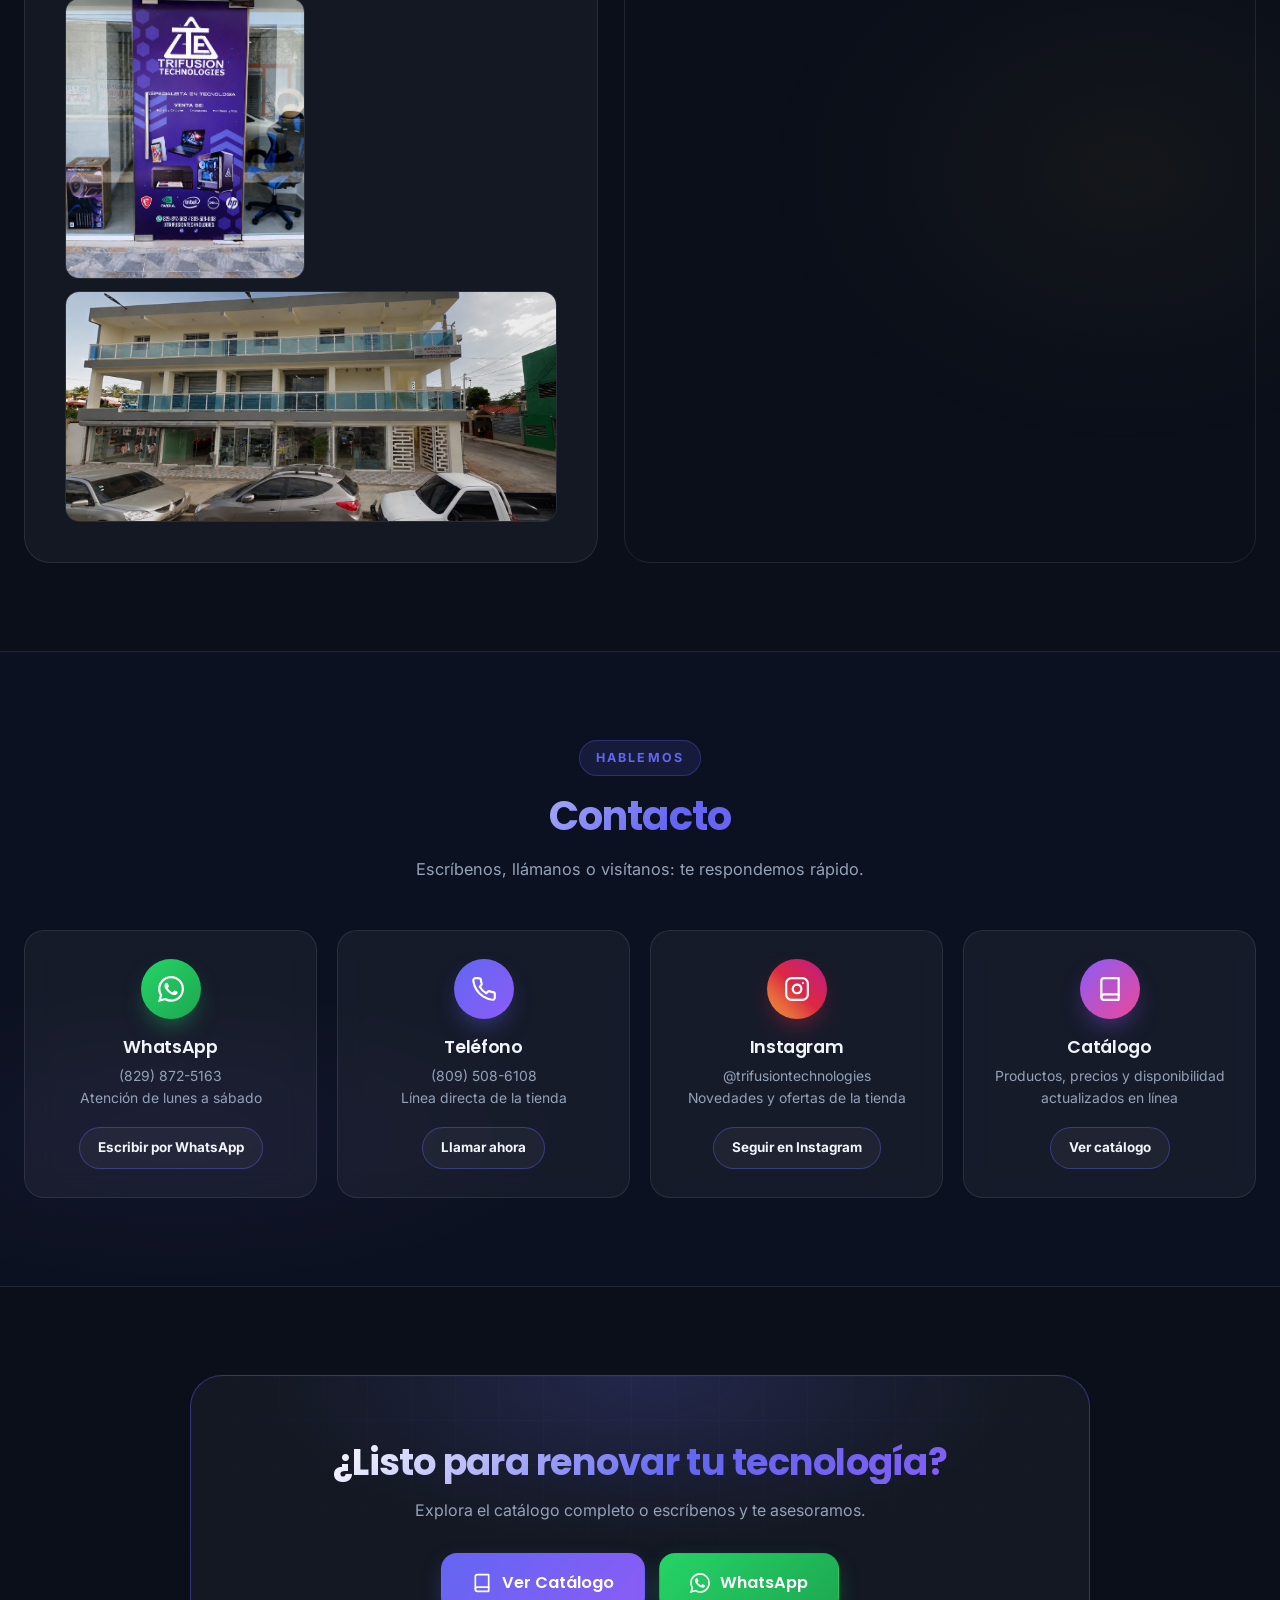
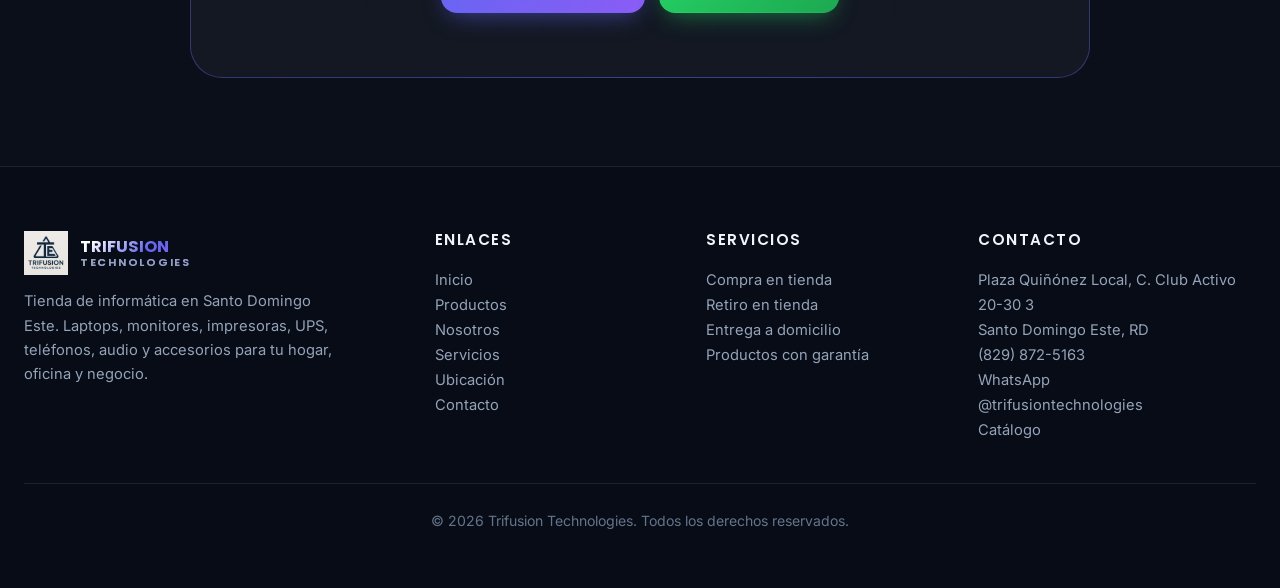
==== commit 2793fe21: "Lightbox: fotos del showroom se abren a tamaño completo al tocar" ====
--- a/index.html
+++ b/index.html
@@ -51,7 +51,7 @@
   <link rel="preconnect" href="https://fonts.gstatic.com" crossorigin>
   <link href="https://fonts.googleapis.com/css2?family=Inter:wght@300;400;500;600;700&family=Poppins:wght@600;700;800&display=swap" rel="stylesheet">
 
-  <link rel="stylesheet" href="css/style.css?v=5">
+  <link rel="stylesheet" href="css/style.css?v=6">
 
   <!-- Schema.org: negocio local -->
   <script type="application/ld+json">
@@ -639,6 +639,23 @@
     <svg viewBox="0 0 24 24" width="30" height="30" fill="currentColor" aria-hidden="true"><path d="M17.472 14.382c-.297-.149-1.758-.867-2.03-.967-.273-.099-.471-.148-.67.15-.197.297-.767.966-.94 1.164-.173.199-.347.223-.644.075-.297-.15-1.255-.463-2.39-1.475-.883-.788-1.48-1.761-1.653-2.059-.173-.297-.018-.458.13-.606.134-.133.298-.347.446-.52.149-.174.198-.298.298-.497.099-.198.05-.371-.025-.52-.075-.149-.669-1.612-.916-2.207-.242-.579-.487-.5-.669-.51-.173-.008-.371-.01-.57-.01-.198 0-.52.074-.792.372-.272.297-1.04 1.016-1.04 2.479 0 1.462 1.065 2.875 1.213 3.074.149.198 2.096 3.2 5.077 4.487.709.306 1.262.489 1.694.625.712.227 1.36.195 1.871.118.571-.085 1.758-.719 2.006-1.413.248-.694.248-1.289.173-1.413-.074-.124-.272-.198-.57-.347m-5.421 7.403h-.004a9.87 9.87 0 0 1-5.031-1.378l-.361-.214-3.741.982.998-3.648-.235-.374a9.86 9.86 0 0 1-1.51-5.26c.001-5.45 4.436-9.884 9.888-9.884 2.64 0 5.122 1.03 6.988 2.898a9.825 9.825 0 0 1 2.893 6.994c-.003 5.45-4.437 9.884-9.885 9.884m8.413-18.297A11.815 11.815 0 0 0 12.05 0C5.495 0 .16 5.335.157 11.892c0 2.096.547 4.142 1.588 5.945L.057 24l6.305-1.654a11.882 11.882 0 0 0 5.683 1.448h.005c6.554 0 11.89-5.335 11.893-11.893a11.821 11.821 0 0 0-3.48-8.413z"/></svg>
   </a>
 
-  <script src="js/main.js?v=3" defer></script>
+  <!-- ============ LIGHTBOX SHOWROOM ============ -->
+  <div class="lightbox" id="lightbox" role="dialog" aria-modal="true" aria-label="Visor de fotos del showroom">
+    <button class="lightbox-close" id="lbClose" type="button" aria-label="Cerrar visor">
+      <svg viewBox="0 0 24 24" width="22" height="22" fill="none" stroke="currentColor" stroke-width="2" stroke-linecap="round" aria-hidden="true"><path d="M18 6 6 18M6 6l12 12"/></svg>
+    </button>
+    <button class="lightbox-nav lb-prev" id="lbPrev" type="button" aria-label="Foto anterior">
+      <svg viewBox="0 0 24 24" width="24" height="24" fill="none" stroke="currentColor" stroke-width="2" stroke-linecap="round" stroke-linejoin="round" aria-hidden="true"><path d="m15 18-6-6 6-6"/></svg>
+    </button>
+    <figure class="lightbox-figure">
+      <img id="lbImg" src="" alt="">
+      <figcaption class="lightbox-caption" id="lbCaption"></figcaption>
+    </figure>
+    <button class="lightbox-nav lb-next" id="lbNext" type="button" aria-label="Foto siguiente">
+      <svg viewBox="0 0 24 24" width="24" height="24" fill="none" stroke="currentColor" stroke-width="2" stroke-linecap="round" stroke-linejoin="round" aria-hidden="true"><path d="m9 18 6-6-6-6"/></svg>
+    </button>
+  </div>
+
+  <script src="js/main.js?v=4" defer></script>
 </body>
 </html>
--- a/css/style.css
+++ b/css/style.css
@@ -2144,4 +2144,155 @@
   .wa-float {
     bottom: max(22px, env(safe-area-inset-bottom));
   }
+}
+
+/* ============ LIGHTBOX SHOWROOM ============ */
+.car-card {
+  cursor: zoom-in;
+}
+
+.lightbox {
+  position: fixed;
+  inset: 0;
+  z-index: 2000;
+  display: flex;
+  align-items: center;
+  justify-content: center;
+  padding: 20px;
+  background: rgba(4, 7, 15, 0.94);
+  -webkit-backdrop-filter: blur(12px);
+  backdrop-filter: blur(12px);
+  opacity: 0;
+  visibility: hidden;
+  transition: opacity var(--t-med) ease, visibility var(--t-med) ease;
+}
+
+.lightbox.open {
+  opacity: 1;
+  visibility: visible;
+}
+
+.lightbox-figure {
+  display: flex;
+  flex-direction: column;
+  align-items: center;
+  gap: 14px;
+  max-width: 94vw;
+  max-height: 94vh;
+  max-height: 94dvh;
+  margin: 0;
+}
+
+.lightbox-figure img {
+  max-width: 92vw;
+  max-height: 80vh;
+  max-height: 80dvh;
+  width: auto;
+  height: auto;
+  object-fit: contain;
+  border-radius: 14px;
+  background: #0d1326;
+  border: 1px solid var(--border-strong);
+  box-shadow: 0 30px 80px -20px rgba(0, 0, 0, 0.9);
+}
+
+.lightbox-caption {
+  color: var(--text-dim);
+  font-size: 0.95rem;
+  text-align: center;
+  max-width: 90vw;
+}
+
+.lightbox-close {
+  position: absolute;
+  top: 18px;
+  right: 18px;
+  z-index: 2100;
+  width: 46px;
+  height: 46px;
+  border-radius: 50%;
+  background: rgba(15, 23, 42, 0.85);
+  border: 1px solid var(--border-strong);
+  color: var(--text);
+  display: flex;
+  align-items: center;
+  justify-content: center;
+  cursor: pointer;
+  transition:
+    transform var(--t-fast) var(--ease-out),
+    background var(--t-fast) ease-out,
+    border-color var(--t-fast) ease-out;
+}
+
+.lightbox-close:hover {
+  background: var(--danger, #e5484d);
+  border-color: var(--danger, #e5484d);
+  transform: scale(1.08);
+}
+
+.lightbox-nav {
+  position: absolute;
+  top: 50%;
+  transform: translateY(-50%);
+  z-index: 2100;
+  width: 48px;
+  height: 48px;
+  border-radius: 50%;
+  background: rgba(15, 23, 42, 0.85);
+  border: 1px solid var(--border-strong);
+  color: var(--text);
+  display: flex;
+  align-items: center;
+  justify-content: center;
+  cursor: pointer;
+  transition:
+    transform var(--t-fast) var(--ease-out),
+    background var(--t-fast) ease-out,
+    border-color var(--t-fast) ease-out;
+}
+
+.lightbox-nav:hover {
+  background: var(--primary);
+  border-color: var(--primary);
+  transform: translateY(-50%) scale(1.1);
+}
+
+.lb-prev {
+  left: 16px;
+}
+
+.lb-next {
+  right: 16px;
+}
+
+@media (prefers-reduced-motion: reduce) {
+  .lightbox {
+    transition: none;
+  }
+}
+
+@media (max-width: 680px) {
+  .lightbox {
+    padding: 12px;
+  }
+
+  .lightbox-nav {
+    width: 40px;
+    height: 40px;
+  }
+
+  .lb-prev {
+    left: 8px;
+  }
+
+  .lb-next {
+    right: 8px;
+  }
+
+  .lightbox-close {
+    top: 12px;
+    right: 12px;
+    width: 42px;
+    height: 42px;
+  }
 }
